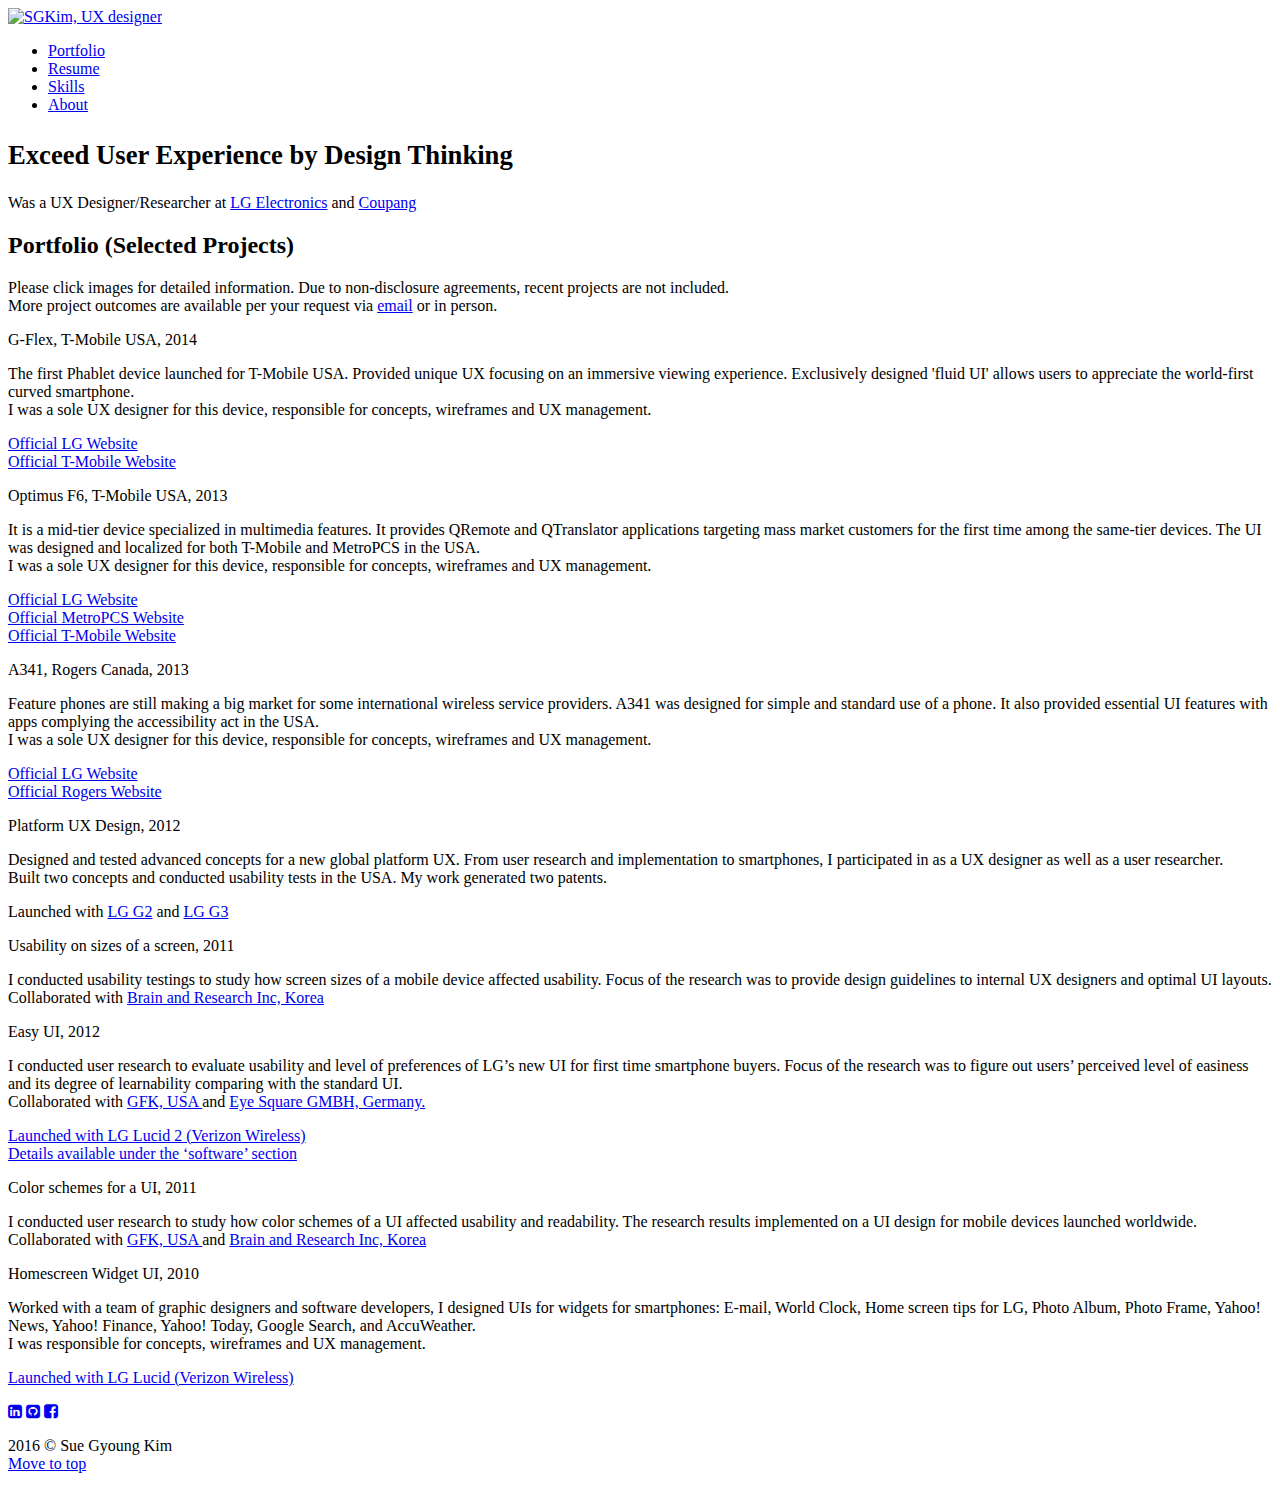
==== index.html @ e44d87f6 "removed space for descriptions, updated url links" ====
<!DOCTYPE html>
<html lang="en">
<!--[if lt IE 7]>      <html class="no-js lt-ie9 lt-ie8 lt-ie7"> <![endif]-->
<!--[if IE 7]>         <html class="no-js lt-ie9 lt-ie8"> <![endif]-->
<!--[if IE 8]>         <html class="no-js lt-ie9"> <![endif]-->
<!--[if gt IE 8]><html class="no-js"> <![endif]-->
	<head>
	<meta charset="utf-8">
	<meta http-equiv="X-UA-Compatible" content="IE=edge">
	<title>SGKim_UXDesigner</title>
	<meta name="viewport" content="width=device-width, initial-scale=1">
	<meta name="description" content="Sue's Portfolio" />
	<meta name="keywords" content="UX, Designer, Researcher, UI, HCI" />
	<!-- Google Webfonts -->
	<link href='http://fonts.googleapis.com/css?family=Roboto:400,300,100,500' rel='stylesheet' type='text/css'>
	<link href='http://fonts.googleapis.com/css?family=Roboto+Slab:400,300,100,500' rel='stylesheet' type='text/css'>
	<!-- Social icon-->
	<link rel="stylesheet" href="https://cdnjs.cloudflare.com/ajax/libs/font-awesome/4.6.3/css/font-awesome.min.css">
	<!-- Theme Style -->
	<link rel="stylesheet" href="css/style.css">
	<!-- Modernizr JS -->
	<script src="js/modernizr-2.6.2.min.js"></script>
	<!-- FOR IE9 below -->
	<!--[if lt IE 9]>
	<script src="js/respond.min.js"></script>
	<![endif]-->

  <!--Google Analytics -->            
  <script>
  (function(i,s,o,g,r,a,m){i['GoogleAnalyticsObject']=r;i[r]=i[r]||function(){
  (i[r].q=i[r].q||[]).push(arguments)},i[r].l=1*new Date();a=s.createElement(o),
  m=s.getElementsByTagName(o)[0];a.async=1;a.src=g;m.parentNode.insertBefore(a,m)
  })(window,document,'script','//www.google-analytics.com/analytics.js','ga');

  ga('create', 'UA-70165575-1', 'auto');
  ga('send','pageview', {
      'page' : location.pathname + location.search + location.hash
  });
  ga('send', {hitType: 'event'});

  </script>  
 <!--Google Analytics -->     

	</head>
	<body>
		
	<header id="fh5co-header">
		<nav class="navbar navbar-default" >

		<div class="row">
		<div class="col-md-10 col-md-offset-1">
		<div class="navbar-header"> 
			<!-- Mobile Toggle Menu Button -->
			<a href="#" class="js-fh5co-nav-toggle fh5co-nav-toggle visible-xs-block" data-toggle="collapse" data-target="#fh5co-navbar" aria-expanded="false" aria-controls="navbar"><i></i></a>
			<a class="navbar-brand" href="index.html">

			<img src="images/logo4.png" alt="SGKim, UX designer" style="width:100%;"></a>
		</div>
		<div id="fh5co-navbar" class="navbar-collapse collapse">
		<ul class="nav navbar-nav navbar-right">
			<li class="active"><a href="index.html"><span>Portfolio <span class="border"></span></span></a></li>
			<li><a href="Resume.html"><span>Resume <span class="border"></span></span></a></li>
			<li><a href="Skills.html"><span>Skills <span class="border"></span></span></a></li>
			<li><a href="About.html"><span>About <span class="border"></span></span></a></li>
			</ul>
			</div>
			</div>
			</div>

		</nav>
	</header>
	<!-- END .header -->
	
	<div id="fh5co-main">
		<div class="fh5co-intro text-center">
			<div class="container" id="catch">
      
				<h1 class="intro-lead"><small> Exceed User Experience by Design Thinking</small></h1>
				<p class="" id="maintitle">Was a UX Designer/Researcher at <a href="http://lge.com">LG Electronics</a> and <a href="http://www.coupang.com" target="_blank">Coupang</a>

            </p>
				</div>

		</div>


<div class="col-md-10 col-md-offset-1">
    <!-- Hero -->
    <div class="container">
      <h2 class="hero" id="hero">Portfolio (Selected Projects)</h2>
      <p>Please click images for detailed information. Due to non-disclosure agreements, recent projects are not included.<br> More project outcomes are available per your request via <a href="mailto:suegyoung.kim@gmail.com">email</a> or in person.</p>
      </div>
 </div>   

    <div class="container">
      <div class="row">
        <div class="col-xs-12 col-sm-6 col-lg-4">
          <a data-toggle="collapse" data-target="#craneshout"><img src="images/gflex.png" alt="" class="proj-img">G-Flex, T-Mobile USA, 2014 </a>
          <div class="collapse" id="craneshout">
              <p class="text-left">  The first Phablet device launched for T-Mobile USA. Provided unique UX focusing on an immersive viewing experience. Exclusively designed 'fluid UI' allows users to appreciate the world-first curved smartphone. <br> I was a sole UX designer for this device, responsible for concepts, wireframes and UX management.</p>
              <p><a href="http://www.lg.com/us/cell-phones/lg-D959-g-flex">Official LG Website</a><br>
              <a href="http://www.t-mobile.com/cell-phones/lg-g-flex.html">Official T-Mobile Website</a></p>
          </div>
        </div>
      
          <div class="col-xs-12 col-sm-6 col-lg-4">
          <a data-toggle="collapse" data-target="#readly"><img src="images/f6.png" alt="" class="proj-img">Optimus F6, T-Mobile USA, 2013 </a>
            <div class="collapse" id="readly"> 
              <p class="text-left"> It is a mid-tier device specialized in multimedia features. It provides QRemote and QTranslator applications targeting mass market customers for the first time among the same-tier devices. The UI was designed and localized for both T-Mobile and MetroPCS in the USA. <br> I was a sole UX designer for this device, responsible for concepts, wireframes and UX management.</p>
              <p><a href="http://www.lg.com/us/cell-phones/lg-D500-optimus-f6">Official LG Website</a><br>
              <a href="http://www.metropcs.com/metro/category/PhonesandMore/Phones/Android/detail/LG_Optimus_F6/610214633583">Official MetroPCS Website</a><br>
              <a href="http://www.t-mobile.com/cell-phones/lg-optimus-f6-refurbished.html">Official T-Mobile Website</a></p>                        
            </div> 
          </div>

          <div class="col-xs-12 col-sm-6 col-lg-4">
          <a data-toggle="collapse" data-target="#whitebox">
          <img src="images/f4.png" alt="" class="proj-img">A341, Rogers Canada, 2013 </a>
            <div class="collapse" id="whitebox">
              <p class="text-left"> Feature phones are still making a big market for some international wireless service providers. A341 was designed for simple and standard use of a phone. It also provided essential UI features with apps complying the accessibility act in the USA. 
              <br> I was a sole UX designer for this device, responsible for concepts, wireframes and UX management. </p>
                <p><a href="http://www.lg.com/us/cell-phones/lg-D500-optimus-f6">Official LG Website</a><br>
              <a href="http://www.rogers.com/web/link/wirelessBuyFlow?forwardTo=PhoneThenPlan&productType=normal&productId_Detailed=A341BLK&N=52+11+4294883132">Official Rogers Website</a></p>
            </div>
         </div>
      </div>
    </div>

<!-- 추가 -->
     <div class="container">
        <div class="row">

          <div class="col-xs-12 col-sm-6 col-lg-4">
          <a data-toggle="collapse" data-target="#segment">
          <img src="images/Optimus3ui.png" alt="" class="proj-img">Platform UX Design, 2012</a>
          <div class="collapse" id="segment">
            <p class="text-left"> Designed and tested advanced concepts for a new global platform UX. From user research and implementation to smartphones, I participated in as a UX designer as well as a user researcher.
            <br> Built two concepts and conducted usability tests in the USA. My work generated two patents. </p>
            <p>Launched with <a href="http://www.lg.com/us/cell-phones/lg-D801-g2">LG G2</a> and <a href="http://www.lg.com/us/cell-phones/lg-D851-Metallic-Black-g3">LG G3</a></p>            </div>
          </div>


          <div class="col-xs-12 col-sm-6 col-lg-4">
          <a data-toggle="collapse" data-target="#mcs">
          <img src="images/screensize.png" alt="" class="proj-img">Usability on sizes of a screen, 2011</a>
          
            <div class="collapse" id="mcs">
              <p class="text-left"> I conducted usability testings to study how screen sizes of a mobile device affected usability. Focus of the research was to provide design guidelines to internal UX designers and optimal UI layouts.
              <br> Collaborated with <a href="http://www.bnr.co.kr/">Brain and Research Inc, Korea</a></p>
            </div>
          </div>

           <div class="col-xs-12 col-sm-6 col-lg-4">
          <a data-toggle="collapse" data-target="#qmark">
          <img src="images/easyhome.png" alt="" class="proj-img">Easy UI, 2012</a>
          <div class="collapse" id="qmark">
            <p class="text-left"> I conducted user research to evaluate usability and level of preferences of LG’s new UI for first time smartphone buyers. Focus of the research was to figure out users’ perceived level of easiness and its degree of learnability comparing with the standard UI. <br> Collaborated with <a href="http://www.gfk.com/en-us/">GFK, USA </a> and <a href="http://www.lg.com/us/cell-phones/lg-VS870-lucid2http://www.eye-square.com/en/home.html">Eye Square GMBH, Germany.</a></p>
            <p><a href="http://www.lg.com/us/cell-phones/lg-VS870-lucid2">Launched with LG Lucid 2 (Verizon Wireless)</a><br>
            <a href="http://www.intomobile.com/reviews/lg-lucid-2-review-verizon-wireless/">Details available under the ‘software’ section</a></p> 
          </div>
        </div>
      </div>
    </div>


    <div class="container">
        <div class="row">

         <div class="col-xs-12 col-sm-6 col-lg-4">
          <a data-toggle="collapse" data-target="#gimmeglasses">
          <img src="images/blacknwhite.png" alt="" class="proj-img">Color schemes for a UI, 2011</a>
          <div class="collapse" id="gimmeglasses">
            <p class="text-left">  I conducted user research to study how color schemes of a UI affected usability and readability. The research results implemented on a UI design for mobile devices launched worldwide.  
            <br> Collaborated with <a href="http://www.gfk.com/en-us/">GFK, USA </a> and <a href="http://www.bnr.co.kr/">Brain and Research Inc, Korea</a></p>
            </div>
          </div>

          <div class="col-xs-12 col-sm-6 col-lg-4">
          <a data-toggle="collapse" data-target="#rnr">
          <img src="images/Widgets.png" alt="" class="proj-img">Homescreen Widget UI, 2010</a>
            <div class="collapse" id="rnr">
              <p class="text-left">  Worked with a team of graphic designers and software developers, I designed UIs for widgets for smartphones: E-mail, World Clock, Home screen tips for LG, Photo Album, Photo Frame, Yahoo! News, Yahoo! Finance, Yahoo! Today, Google Search, and AccuWeather. <br>  I was responsible for concepts, wireframes and UX management.</p>
                <p><a href="http://www.lg.com/us/cell-phones/lg-VS840-lucid">Launched with LG Lucid (Verizon Wireless)</a></p>
            </div>
          </div>
        <!-- 추가 -->
        </div>
    </div>
    

</div>


       <!-- Footer -->
	<footer id="fh5co-footer">
		<div class="container">
			<div class="row">
				<div class="col-md-10 col-md-offset-1 text-center">

        <div class="contact-btn" id=sub>
          <a href="https://linkedin.com/pub/sue-gyoung-kim/22/483/466">
          <i class="fa fa-linkedin-square"></i></a>
          <a href="https://github.com/iamrei">
          <i class="fa fa-github-square"></i></a>
          <a href="https://www.facebook.com/suegyoung.kim">
          <i class="fa fa-facebook-square"></i></a>
          

        </div>     

		<p>2016 &copy; Sue Gyoung Kim <br> <a href="index.html">Move to top</a> </p>
				</div>
			</div>
		</div>
	</footer>


	<!-- jQuery -->
	<script src="js/jquery.min.js"></script>
	<!-- jQuery Easing -->
	<script src="js/jquery.easing.1.3.js"></script>
	<!-- Bootstrap -->
	<script src="js/bootstrap.min.js"></script>
	<!-- Waypoints -->
	<script src="js/jquery.waypoints.min.js"></script>
	<!-- Main JS -->
	<script src="js/main.js"></script>

        <!-- Google page tracking code -->
        <script type="text/javascript">
                jQuery(document).ready(function () {
                      var match = jQuery(this).attr('href').match(/#\S+/);
                      ga('send','pageview',location.pathname + match[0]);
                });
         });
        </script>
	
	</body>
</html>
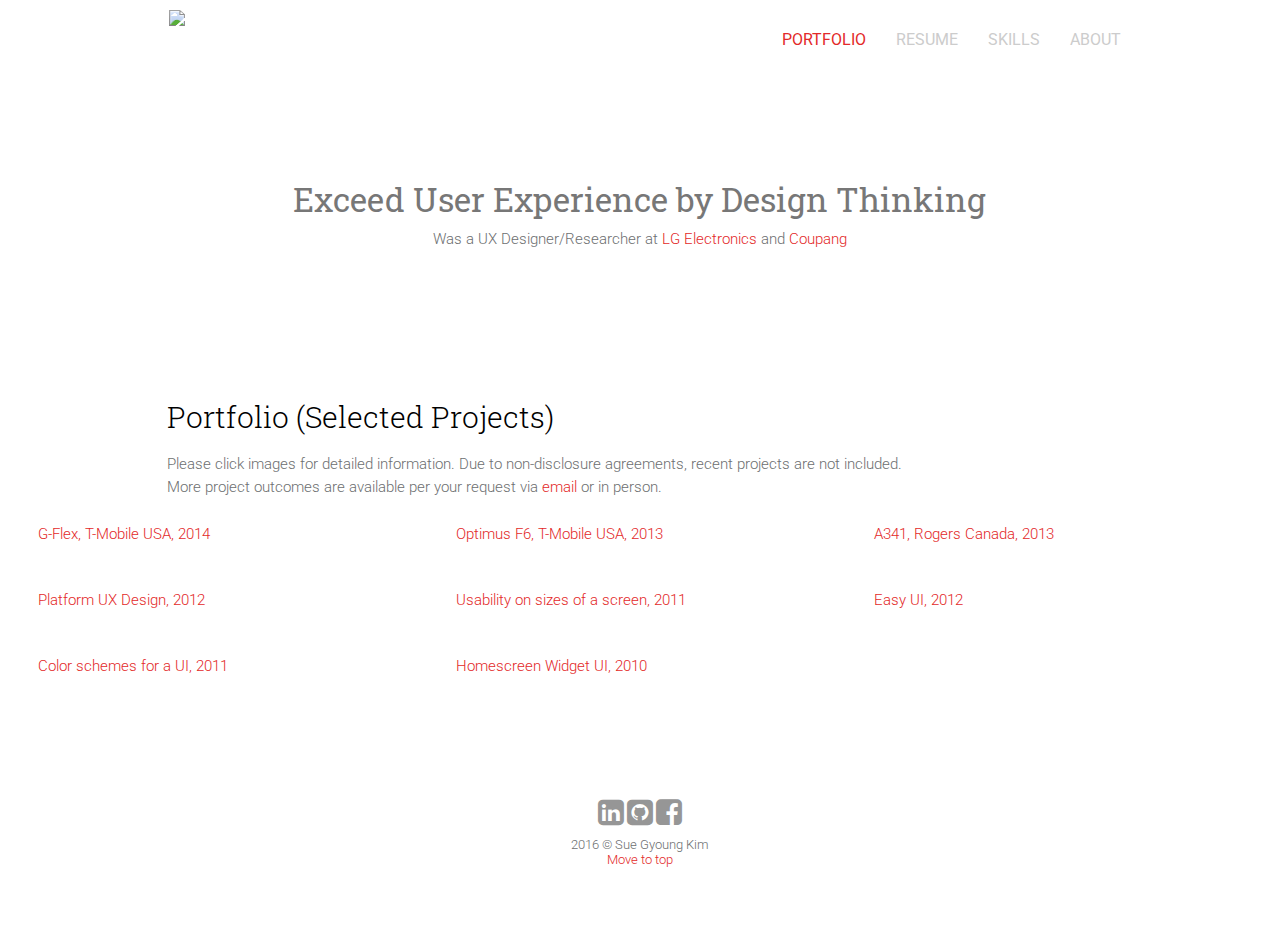
==== commit 3c9b2f49: "final version for demo" ====
--- a/index.html
+++ b/index.html
@@ -21,6 +21,8 @@
 	<link rel="stylesheet" href="css/style.css">
 	<!-- Modernizr JS -->
 	<script src="js/modernizr-2.6.2.min.js"></script>
+  <!-- lightbox -->
+  <link rel="stylesheet" href="css/lightbox.min.css">
 	<!-- FOR IE9 below -->
 	<!--[if lt IE 9]>
 	<script src="js/respond.min.js"></script>
@@ -55,7 +57,7 @@
 			<a href="#" class="js-fh5co-nav-toggle fh5co-nav-toggle visible-xs-block" data-toggle="collapse" data-target="#fh5co-navbar" aria-expanded="false" aria-controls="navbar"><i></i></a>
 			<a class="navbar-brand" href="index.html">
 
-			<img src="images/logo4.png" alt="SGKim, UX designer" style="width:100%;"></a>
+			<img src="images/logo.jpg" alt="SGKim, UX designer" style="width:100%;"></a>
 		</div>
 		<div id="fh5co-navbar" class="navbar-collapse collapse">
 		<ul class="nav navbar-nav navbar-right">
@@ -77,7 +79,7 @@
 			<div class="container" id="catch">
       
 				<h1 class="intro-lead"><small> Exceed User Experience by Design Thinking</small></h1>
-				<p class="" id="maintitle">Was a UX Designer/Researcher at <a href="http://lge.com">LG Electronics</a> and <a href="http://www.coupang.com" target="_blank">Coupang</a>
+				<p class="" id="maintitle">Was a UX Designer/Researcher at <a href="http://lge.com">LG Electronics</a> and <a href="http://www.forbes.com/sites/ryanmac/2016/04/13/coupang-south-korea-amazon-bom-kim/#44dbd87818c8" target="_blank">Coupang</a>
 
             </p>
 				</div>
@@ -137,7 +139,9 @@
           <div class="collapse" id="segment">
             <p class="text-left"> Designed and tested advanced concepts for a new global platform UX. From user research and implementation to smartphones, I participated in as a UX designer as well as a user researcher.
             <br> Built two concepts and conducted usability tests in the USA. My work generated two patents. </p>
-            <p>Launched with <a href="http://www.lg.com/us/cell-phones/lg-D801-g2">LG G2</a> and <a href="http://www.lg.com/us/cell-phones/lg-D851-Metallic-Black-g3">LG G3</a></p>            </div>
+            <p>Launched with <a href="http://www.lg.com/us/cell-phones/lg-D801-g2">LG G2</a> and <a href="http://www.lg.com/us/cell-phones/lg-D851-Metallic-Black-g3">LG G3</a><br>
+            See detailed information and more features of G3 <a href="g3.html">here.</a></p>
+            </div>
           </div>
 
 
@@ -226,6 +230,8 @@
 	<script src="js/jquery.waypoints.min.js"></script>
 	<!-- Main JS -->
 	<script src="js/main.js"></script>
+  <!-- Light box-->
+  <script src="js/lightbox-plus-jquery.min.js"></script>
 
         <!-- Google page tracking code -->
         <script type="text/javascript">
--- a/css/style.css
+++ b/css/style.css
@@ -0,0 +1,7429 @@
+@charset "UTF-8";
+@font-face {
+  font-family: 'icomoon';
+  src: url("../fonts/icomoon/icomoon.eot?srf3rx");
+  src: url("../fonts/icomoon/icomoon.eot?srf3rx#iefix") format("embedded-opentype"), url("../fonts/icomoon/icomoon.ttf?srf3rx") format("truetype"), url("../fonts/icomoon/icomoon.woff?srf3rx") format("woff"), url("../fonts/icomoon/icomoon.svg?srf3rx#icomoon") format("svg");
+  font-weight: normal;
+  font-style: normal;
+}
+/*!
+ * Bootstrap v3.3.5 (http://getbootstrap.com)
+ * Copyright 2011-2015 Twitter, Inc.
+ * Licensed under MIT (https://github.com/twbs/bootstrap/blob/master/LICENSE)
+ */
+/*! normalize.css v3.0.3 | MIT License | github.com/necolas/normalize.css */
+html {
+  font-family: sans-serif;
+  -ms-text-size-adjust: 100%;
+  -webkit-text-size-adjust: 100%;
+}
+
+body {
+  margin: 0;
+}
+
+article,
+aside,
+details,
+figcaption,
+figure,
+footer,
+header,
+hgroup,
+main,
+menu,
+nav,
+section,
+summary {
+  display: block;
+}
+
+audio,
+canvas,
+progress,
+video {
+  display: inline-block;
+  vertical-align: baseline;
+}
+
+audio:not([controls]) {
+  display: none;
+  height: 0;
+}
+
+[hidden],
+template {
+  display: none;
+}
+
+a {
+  background-color: transparent;
+}
+
+a:active,
+a:hover {
+  outline: 0;
+}
+
+abbr[title] {
+  border-bottom: 1px dotted;
+}
+
+b,
+strong {
+  font-weight: bold;
+}
+
+dfn {
+  font-style: italic;
+}
+
+h1 {
+  font-size: 2em;
+  margin: 0.67em 0;
+}
+
+mark {
+  background: #ff0;
+  color: #000;
+}
+
+small {
+  font-size: 80%;
+}
+
+sub,
+sup {
+  font-size: 75%;
+  line-height: 0;
+  position: relative;
+  vertical-align: baseline;
+}
+
+sup {
+  top: -0.5em;
+}
+
+sub {
+  bottom: -0.25em;
+}
+
+img {
+  border: 0;
+}
+
+svg:not(:root) {
+  overflow: hidden;
+}
+
+figure {
+  margin: 1em 40px;
+}
+
+hr {
+  box-sizing: content-box;
+  height: 0;
+}
+
+pre {
+  overflow: auto;
+}
+
+code,
+kbd,
+pre,
+samp {
+  font-family: monospace, monospace;
+  font-size: 1em;
+}
+
+button,
+input,
+optgroup,
+select,
+textarea {
+  color: inherit;
+  font: inherit;
+  margin: 0;
+}
+
+button {
+  overflow: visible;
+}
+
+button,
+select {
+  text-transform: none;
+}
+
+button,
+html input[type="button"],
+input[type="reset"],
+input[type="submit"] {
+  -webkit-appearance: button;
+  cursor: pointer;
+}
+
+button[disabled],
+html input[disabled] {
+  cursor: default;
+}
+
+button::-moz-focus-inner,
+input::-moz-focus-inner {
+  border: 0;
+  padding: 0;
+}
+
+input {
+  line-height: normal;
+}
+
+input[type="checkbox"],
+input[type="radio"] {
+  box-sizing: border-box;
+  padding: 0;
+}
+
+input[type="number"]::-webkit-inner-spin-button,
+input[type="number"]::-webkit-outer-spin-button {
+  height: auto;
+}
+
+input[type="search"] {
+  -webkit-appearance: textfield;
+  box-sizing: content-box;
+}
+
+input[type="search"]::-webkit-search-cancel-button,
+input[type="search"]::-webkit-search-decoration {
+  -webkit-appearance: none;
+}
+
+fieldset {
+  border: 1px solid #c0c0c0;
+  margin: 0 2px;
+  padding: 0.35em 0.625em 0.75em;
+}
+
+legend {
+  border: 0;
+  padding: 0;
+}
+
+textarea {
+  overflow: auto;
+}
+
+optgroup {
+  font-weight: bold;
+}
+
+table {
+  border-collapse: collapse;
+  border-spacing: 0;
+}
+
+td,
+th {
+  padding: 0;
+}
+
+/*! Source: https://github.com/h5bp/html5-boilerplate/blob/master/src/css/main.css */
+@media print {
+  *,
+  *:before,
+  *:after {
+    background: transparent !important;
+    color: #000 !important;
+    box-shadow: none !important;
+    text-shadow: none !important;
+  }
+
+  a,
+  a:visited {
+    text-decoration: underline;
+  }
+
+  a[href]:after {
+    content: " (" attr(href) ")";
+  }
+
+  abbr[title]:after {
+    content: " (" attr(title) ")";
+  }
+
+  a[href^="#"]:after,
+  a[href^="javascript:"]:after {
+    content: "";
+  }
+
+  pre,
+  blockquote {
+    border: 1px solid #999;
+    page-break-inside: avoid;
+  }
+
+  thead {
+    display: table-header-group;
+  }
+
+  tr,
+  img {
+    page-break-inside: avoid;
+  }
+
+  img {
+    max-width: 100% !important;
+  }
+
+  p,
+  h2,
+  h3 {
+    orphans: 3;
+    widows: 3;
+  }
+
+  h2,
+  h3 {
+    page-break-after: avoid;
+  }
+
+  .navbar {
+    display: none;
+  }
+
+  .btn > .caret,
+  .dropup > .btn > .caret {
+    border-top-color: #000 !important;
+  }
+
+  .label {
+    border: 1px solid #000;
+  }
+
+  .table {
+    border-collapse: collapse !important;
+  }
+  .table td,
+  .table th {
+    background-color: #fff !important;
+  }
+
+  .table-bordered th,
+  .table-bordered td {
+    border: 1px solid #ddd !important;
+  }
+}
+@font-face {
+  font-family: 'Glyphicons Halflings';
+  src: url("../fonts/bootstrap/glyphicons-halflings-regular.eot");
+  src: url("../fonts/bootstrap/glyphicons-halflings-regular.eot?#iefix") format("embedded-opentype"), url("../fonts/bootstrap/glyphicons-halflings-regular.woff2") format("woff2"), url("../fonts/bootstrap/glyphicons-halflings-regular.woff") format("woff"), url("../fonts/bootstrap/glyphicons-halflings-regular.ttf") format("truetype"), url("../fonts/bootstrap/glyphicons-halflings-regular.svg#glyphicons_halflingsregular") format("svg");
+}
+.glyphicon {
+  position: relative;
+  top: 1px;
+  display: inline-block;
+  font-family: 'Glyphicons Halflings';
+  font-style: normal;
+  font-weight: normal;
+  line-height: 1;
+  -webkit-font-smoothing: antialiased;
+  -moz-osx-font-smoothing: grayscale;
+}
+
+.glyphicon-menu-hamburger:before {
+  content: "\e236";
+}
+
+.glyphicon-plus:before {
+  content: "\2b";
+}
+
+.glyphicon-remove:before {
+  content: "\e014";
+}
+
+
+.glyphicon-menu-left:before {
+  content: "\e257";
+}
+
+.glyphicon-menu-right:before {
+  content: "\e258";
+}
+
+.glyphicon-menu-down:before {
+  content: "\e259";
+}
+
+.glyphicon-menu-up:before {
+  content: "\e260";
+}
+
+* {
+  -webkit-box-sizing: border-box;
+  -moz-box-sizing: border-box;
+  box-sizing: border-box;
+}
+
+*:before,
+*:after {
+  -webkit-box-sizing: border-box;
+  -moz-box-sizing: border-box;
+  box-sizing: border-box;
+}
+
+html {
+  font-size: 10px;
+  -webkit-tap-highlight-color: transparent;
+}
+
+body {
+  font-family: "Helvetica Neue", Helvetica, Arial, sans-serif;
+  font-size: 14px;
+  line-height: 1.42857;
+  color: #333333;
+  background-color: #fff;
+}
+
+input,
+button,
+select,
+textarea {
+  font-family: inherit;
+  font-size: inherit;
+  line-height: inherit;
+}
+
+a {
+  color: #e32929;
+  text-decoration: none;
+}
+a:hover, a:focus {
+  color: #a91616;
+  text-decoration: underline;
+}
+a:focus {
+  outline: thin dotted;
+  outline: 5px auto -webkit-focus-ring-color;
+  outline-offset: -2px;
+}
+
+figure {
+  margin: 0;
+}
+
+img {
+  vertical-align: middle;
+}
+
+.img-responsive {
+  display: block;
+  max-width: 100%;
+  height: auto;
+}
+
+.img-rounded {
+  border-radius: 6px;
+}
+
+.img-thumbnail {
+  padding: 4px;
+  line-height: 1.42857;
+  background-color: #fff;
+  border: 1px solid #ddd;
+  border-radius: 4px;
+  -webkit-transition: all 0.2s ease-in-out;
+  -o-transition: all 0.2s ease-in-out;
+  transition: all 0.2s ease-in-out;
+  display: inline-block;
+  max-width: 100%;
+  height: auto;
+}
+
+.img-circle {
+  border-radius: 50%;
+}
+
+hr {
+  margin-top: 20px;
+  margin-bottom: 20px;
+  border: 0;
+  border-top: 1px solid #eeeeee;
+}
+
+.sr-only {
+  position: absolute;
+  width: 1px;
+  height: 1px;
+  margin: -1px;
+  padding: 0;
+  overflow: hidden;
+  clip: rect(0, 0, 0, 0);
+  border: 0;
+}
+
+.sr-only-focusable:active, .sr-only-focusable:focus {
+  position: static;
+  width: auto;
+  height: auto;
+  margin: 0;
+  overflow: visible;
+  clip: auto;
+}
+
+[role="button"] {
+  cursor: pointer;
+}
+
+h1, h2, h3, h4, h5, h6,
+.h1, .h2, .h3, .h4, .h5, .h6 {
+  font-family: inherit;
+  font-weight: 500;
+  line-height: 1.1;
+  color: inherit;
+}
+h1 small,
+h1 .small, h2 small,
+h2 .small, h3 small,
+h3 .small, h4 small,
+h4 .small, h5 small,
+h5 .small, h6 small,
+h6 .small,
+.h1 small,
+.h1 .small, .h2 small,
+.h2 .small, .h3 small,
+.h3 .small, .h4 small,
+.h4 .small, .h5 small,
+.h5 .small, .h6 small,
+.h6 .small {
+  font-weight: normal;
+  line-height: 1;
+  color: #777777;
+}
+
+h1, .h1,
+h2, .h2,
+h3, .h3 {
+  margin-top: 20px;
+  margin-bottom: 10px;
+}
+h1 small,
+h1 .small, .h1 small,
+.h1 .small,
+h2 small,
+h2 .small, .h2 small,
+.h2 .small,
+h3 small,
+h3 .small, .h3 small,
+.h3 .small {
+  font-size: 65%;
+}
+
+h4, .h4,
+h5, .h5,
+h6, .h6 {
+  margin-top: 10px;
+  margin-bottom: 10px;
+}
+h4 small,
+h4 .small, .h4 small,
+.h4 .small,
+h5 small,
+h5 .small, .h5 small,
+.h5 .small,
+h6 small,
+h6 .small, .h6 small,
+.h6 .small {
+  font-size: 75%;
+}
+
+h1, .h1 {
+  font-size: 36px;
+}
+
+h2, .h2 {
+  font-size: 30px;
+}
+
+h3, .h3 {
+  font-size: 24px;
+}
+
+h4, .h4 {
+  font-size: 18px;
+}
+
+h5, .h5 {
+  font-size: 14px;
+}
+
+h6, .h6 {
+  font-size: 12px;
+}
+
+p {
+  margin: 0 0 10px;
+}
+
+.lead {
+  margin-bottom: 20px;
+  font-size: 16px;
+  font-weight: 300;
+  line-height: 1.4;
+}
+@media (min-width: 768px) {
+  .lead {
+    font-size: 21px;
+  }
+}
+
+small,
+.small {
+  font-size: 85%;
+}
+
+mark,
+.mark {
+  background-color: #fcf8e3;
+  padding: .2em;
+}
+
+.text-left {
+  text-align: left;
+}
+
+.text-right {
+  text-align: right;
+}
+
+.text-center {
+  text-align: center;
+}
+
+.text-justify {
+  text-align: justify;
+}
+
+.text-nowrap {
+  white-space: nowrap;
+}
+
+.text-lowercase {
+  text-transform: lowercase;
+}
+
+.text-uppercase, .initialism {
+  text-transform: uppercase;
+}
+
+.text-capitalize {
+  text-transform: capitalize;
+}
+
+.text-muted {
+  color: #777777;
+}
+
+.text-primary {
+  color: #e32929;
+}
+
+a.text-primary:hover,
+a.text-primary:focus {
+  color: #c01919;
+}
+
+.text-success {
+  color: #3c763d;
+}
+
+a.text-success:hover,
+a.text-success:focus {
+  color: #2b542c;
+}
+
+.text-info {
+  color: #31708f;
+}
+
+a.text-info:hover,
+a.text-info:focus {
+  color: #245269;
+}
+
+.text-warning {
+  color: #8a6d3b;
+}
+
+a.text-warning:hover,
+a.text-warning:focus {
+  color: #66512c;
+}
+
+.text-danger {
+  color: #a94442;
+}
+
+a.text-danger:hover,
+a.text-danger:focus {
+  color: #843534;
+}
+
+.bg-primary {
+  color: #fff;
+}
+
+.bg-primary {
+  background-color: #e32929;
+}
+
+a.bg-primary:hover,
+a.bg-primary:focus {
+  background-color: #c01919;
+}
+
+.bg-success {
+  background-color: #dff0d8;
+}
+
+a.bg-success:hover,
+a.bg-success:focus {
+  background-color: #c1e2b3;
+}
+
+.bg-info {
+  background-color: #d9edf7;
+}
+
+a.bg-info:hover,
+a.bg-info:focus {
+  background-color: #afd9ee;
+}
+
+.bg-warning {
+  background-color: #fcf8e3;
+}
+
+a.bg-warning:hover,
+a.bg-warning:focus {
+  background-color: #f7ecb5;
+}
+
+.bg-danger {
+  background-color: #f2dede;
+}
+
+a.bg-danger:hover,
+a.bg-danger:focus {
+  background-color: #e4b9b9;
+}
+
+.page-header {
+  padding-bottom: 9px;
+  margin: 40px 0 20px;
+  border-bottom: 1px solid #eeeeee;
+}
+
+ul,
+ol {
+  margin-top: 0;
+  margin-bottom: 10px;
+}
+ul ul,
+ul ol,
+ol ul,
+ol ol {
+  margin-bottom: 0;
+}
+
+.list-unstyled {
+  padding-left: 0;
+  list-style: none;
+}
+
+.list-inline {
+  padding-left: 0;
+  list-style: none;
+  margin-left: -5px;
+}
+.list-inline > li {
+  display: inline-block;
+  padding-left: 5px;
+  padding-right: 5px;
+}
+
+dl {
+  margin-top: 0;
+  margin-bottom: 20px;
+}
+
+dt,
+dd {
+  line-height: 1.42857;
+}
+
+dt {
+  font-weight: bold;
+}
+
+dd {
+  margin-left: 0;
+}
+
+.dl-horizontal dd:before, .dl-horizontal dd:after {
+  content: " ";
+  display: table;
+}
+.dl-horizontal dd:after {
+  clear: both;
+}
+@media (min-width: 768px) {
+  .dl-horizontal dt {
+    float: left;
+    width: 160px;
+    clear: left;
+    text-align: right;
+    overflow: hidden;
+    text-overflow: ellipsis;
+    white-space: nowrap;
+  }
+  .dl-horizontal dd {
+    margin-left: 180px;
+  }
+}
+
+abbr[title],
+abbr[data-original-title] {
+  cursor: help;
+  border-bottom: 1px dotted #777777;
+}
+
+.initialism {
+  font-size: 90%;
+}
+
+blockquote {
+  padding: 10px 20px;
+  margin: 0 0 20px;
+  font-size: 17.5px;
+  border-left: 5px solid #eeeeee;
+}
+blockquote p:last-child,
+blockquote ul:last-child,
+blockquote ol:last-child {
+  margin-bottom: 0;
+}
+blockquote footer,
+blockquote small,
+blockquote .small {
+  display: block;
+  font-size: 80%;
+  line-height: 1.42857;
+  color: #777777;
+}
+blockquote footer:before,
+blockquote small:before,
+blockquote .small:before {
+  content: '\2014 \00A0';
+}
+
+.blockquote-reverse,
+blockquote.pull-right {
+  padding-right: 15px;
+  padding-left: 0;
+  border-right: 5px solid #eeeeee;
+  border-left: 0;
+  text-align: right;
+}
+.blockquote-reverse footer:before,
+.blockquote-reverse small:before,
+.blockquote-reverse .small:before,
+blockquote.pull-right footer:before,
+blockquote.pull-right small:before,
+blockquote.pull-right .small:before {
+  content: '';
+}
+.blockquote-reverse footer:after,
+.blockquote-reverse small:after,
+.blockquote-reverse .small:after,
+blockquote.pull-right footer:after,
+blockquote.pull-right small:after,
+blockquote.pull-right .small:after {
+  content: '\00A0 \2014';
+}
+
+address {
+  margin-bottom: 20px;
+  font-style: normal;
+  line-height: 1.42857;
+}
+
+code,
+kbd,
+pre,
+samp {
+  font-family: Menlo, Monaco, Consolas, "Courier New", monospace;
+}
+
+code {
+  padding: 2px 4px;
+  font-size: 90%;
+  color: #c7254e;
+  background-color: #f9f2f4;
+  border-radius: 4px;
+}
+
+kbd {
+  padding: 2px 4px;
+  font-size: 90%;
+  color: #fff;
+  background-color: #333;
+  border-radius: 3px;
+  box-shadow: inset 0 -1px 0 rgba(0, 0, 0, 0.25);
+}
+kbd kbd {
+  padding: 0;
+  font-size: 100%;
+  font-weight: bold;
+  box-shadow: none;
+}
+
+pre {
+  display: block;
+  padding: 9.5px;
+  margin: 0 0 10px;
+  font-size: 13px;
+  line-height: 1.42857;
+  word-break: break-all;
+  word-wrap: break-word;
+  color: #333333;
+  background-color: #f5f5f5;
+  border: 1px solid #ccc;
+  border-radius: 4px;
+}
+pre code {
+  padding: 0;
+  font-size: inherit;
+  color: inherit;
+  white-space: pre-wrap;
+  background-color: transparent;
+  border-radius: 0;
+}
+
+.pre-scrollable {
+  max-height: 340px;
+  overflow-y: scroll;
+}
+
+.container {
+  margin-right: auto;
+  margin-left: auto;
+  padding-left: 25px;
+  padding-right: 25px;
+}
+.container:before, .container:after {
+  content: " ";
+  display: table;
+}
+.container:after {
+  clear: both;
+}
+@media (min-width: 768px) {
+  .container {
+    width: 770px;
+  }
+}
+@media (min-width: 992px) {
+  .container {
+    width: 990px;
+  }
+}
+@media (min-width: 1200px) {
+  .container {
+    width: 1190px;
+  }
+}
+
+.container-fluid {
+  margin-right: auto;
+  margin-left: auto;
+  padding-left: 25px;
+  padding-right: 25px;
+}
+.container-fluid:before, .container-fluid:after {
+  content: " ";
+  display: table;
+}
+.container-fluid:after {
+  clear: both;
+}
+
+.row {
+  margin-left: -25px;
+  margin-right: -25px;
+}
+.row:before, .row:after {
+  content: " ";
+  display: table;
+}
+.row:after {
+  clear: both;
+}
+
+.col-xs-1, .col-sm-1, .col-md-1, .col-lg-1, .col-xs-2, .col-sm-2, .col-md-2, .col-lg-2, .col-xs-3, .col-sm-3, .col-md-3, .col-lg-3, .col-xs-4, .col-sm-4, .col-md-4, .col-lg-4, .col-xs-5, .col-sm-5, .col-md-5, .col-lg-5, .col-xs-6, .col-sm-6, .col-md-6, .col-lg-6, .col-xs-7, .col-sm-7, .col-md-7, .col-lg-7, .col-xs-8, .col-sm-8, .col-md-8, .col-lg-8, .col-xs-9, .col-sm-9, .col-md-9, .col-lg-9, .col-xs-10, .col-sm-10, .col-md-10, .col-lg-10, .col-xs-11, .col-sm-11, .col-md-11, .col-lg-11, .col-xs-12, .col-sm-12, .col-md-12, .col-lg-12 {
+  position: relative;
+  min-height: 1px;
+  padding-left: 25px;
+  padding-right: 25px;
+}
+
+.col-xs-1, .col-xs-2, .col-xs-3, .col-xs-4, .col-xs-5, .col-xs-6, .col-xs-7, .col-xs-8, .col-xs-9, .col-xs-10, .col-xs-11, .col-xs-12 {
+  float: left;
+}
+
+.col-xs-1 {
+  width: 8.33333%;
+}
+
+.col-xs-2 {
+  width: 16.66667%;
+}
+
+.col-xs-3 {
+  width: 25%;
+}
+
+.col-xs-4 {
+  width: 33.33333%;
+}
+
+.col-xs-5 {
+  width: 41.66667%;
+}
+
+.col-xs-6 {
+  width: 50%;
+}
+
+.col-xs-7 {
+  width: 58.33333%;
+}
+
+.col-xs-8 {
+  width: 66.66667%;
+}
+
+.col-xs-9 {
+  width: 75%;
+}
+
+.col-xs-10 {
+  width: 83.33333%;
+}
+
+.col-xs-11 {
+  width: 91.66667%;
+}
+
+.col-xs-12 {
+  width: 100%;
+}
+
+.col-xs-pull-0 {
+  right: auto;
+}
+
+.col-xs-pull-1 {
+  right: 8.33333%;
+}
+
+.col-xs-pull-2 {
+  right: 16.66667%;
+}
+
+.col-xs-pull-3 {
+  right: 25%;
+}
+
+.col-xs-pull-4 {
+  right: 33.33333%;
+}
+
+.col-xs-pull-5 {
+  right: 41.66667%;
+}
+
+.col-xs-pull-6 {
+  right: 50%;
+}
+
+.col-xs-pull-7 {
+  right: 58.33333%;
+}
+
+.col-xs-pull-8 {
+  right: 66.66667%;
+}
+
+.col-xs-pull-9 {
+  right: 75%;
+}
+
+.col-xs-pull-10 {
+  right: 83.33333%;
+}
+
+.col-xs-pull-11 {
+  right: 91.66667%;
+}
+
+.col-xs-pull-12 {
+  right: 100%;
+}
+
+.col-xs-push-0 {
+  left: auto;
+}
+
+.col-xs-push-1 {
+  left: 8.33333%;
+}
+
+.col-xs-push-2 {
+  left: 16.66667%;
+}
+
+.col-xs-push-3 {
+  left: 25%;
+}
+
+.col-xs-push-4 {
+  left: 33.33333%;
+}
+
+.col-xs-push-5 {
+  left: 41.66667%;
+}
+
+.col-xs-push-6 {
+  left: 50%;
+}
+
+.col-xs-push-7 {
+  left: 58.33333%;
+}
+
+.col-xs-push-8 {
+  left: 66.66667%;
+}
+
+.col-xs-push-9 {
+  left: 75%;
+}
+
+.col-xs-push-10 {
+  left: 83.33333%;
+}
+
+.col-xs-push-11 {
+  left: 91.66667%;
+}
+
+.col-xs-push-12 {
+  left: 100%;
+}
+
+.col-xs-offset-0 {
+  margin-left: 0%;
+}
+
+.col-xs-offset-1 {
+  margin-left: 8.33333%;
+}
+
+.col-xs-offset-2 {
+  margin-left: 16.66667%;
+}
+
+.col-xs-offset-3 {
+  margin-left: 25%;
+}
+
+.col-xs-offset-4 {
+  margin-left: 33.33333%;
+}
+
+.col-xs-offset-5 {
+  margin-left: 41.66667%;
+}
+
+.col-xs-offset-6 {
+  margin-left: 50%;
+}
+
+.col-xs-offset-7 {
+  margin-left: 58.33333%;
+}
+
+.col-xs-offset-8 {
+  margin-left: 66.66667%;
+}
+
+.col-xs-offset-9 {
+  margin-left: 75%;
+}
+
+.col-xs-offset-10 {
+  margin-left: 83.33333%;
+}
+
+.col-xs-offset-11 {
+  margin-left: 91.66667%;
+}
+
+.col-xs-offset-12 {
+  margin-left: 100%;
+}
+
+@media (min-width: 768px) {
+  .col-sm-1, .col-sm-2, .col-sm-3, .col-sm-4, .col-sm-5, .col-sm-6, .col-sm-7, .col-sm-8, .col-sm-9, .col-sm-10, .col-sm-11, .col-sm-12 {
+    float: left;
+  }
+
+  .col-sm-1 {
+    width: 8.33333%;
+  }
+
+  .col-sm-2 {
+    width: 16.66667%;
+  }
+
+  .col-sm-3 {
+    width: 25%;
+  }
+
+  .col-sm-4 {
+    width: 33.33333%;
+  }
+
+  .col-sm-5 {
+    width: 41.66667%;
+  }
+
+  .col-sm-6 {
+    width: 50%;
+  }
+
+  .col-sm-7 {
+    width: 58.33333%;
+  }
+
+  .col-sm-8 {
+    width: 66.66667%;
+  }
+
+  .col-sm-9 {
+    width: 75%;
+  }
+
+  .col-sm-10 {
+    width: 83.33333%;
+  }
+
+  .col-sm-11 {
+    width: 91.66667%;
+  }
+
+  .col-sm-12 {
+    width: 100%;
+  }
+
+  .col-sm-pull-0 {
+    right: auto;
+  }
+
+  .col-sm-pull-1 {
+    right: 8.33333%;
+  }
+
+  .col-sm-pull-2 {
+    right: 16.66667%;
+  }
+
+  .col-sm-pull-3 {
+    right: 25%;
+  }
+
+  .col-sm-pull-4 {
+    right: 33.33333%;
+  }
+
+  .col-sm-pull-5 {
+    right: 41.66667%;
+  }
+
+  .col-sm-pull-6 {
+    right: 50%;
+  }
+
+  .col-sm-pull-7 {
+    right: 58.33333%;
+  }
+
+  .col-sm-pull-8 {
+    right: 66.66667%;
+  }
+
+  .col-sm-pull-9 {
+    right: 75%;
+  }
+
+  .col-sm-pull-10 {
+    right: 83.33333%;
+  }
+
+  .col-sm-pull-11 {
+    right: 91.66667%;
+  }
+
+  .col-sm-pull-12 {
+    right: 100%;
+  }
+
+  .col-sm-push-0 {
+    left: auto;
+  }
+
+  .col-sm-push-1 {
+    left: 8.33333%;
+  }
+
+  .col-sm-push-2 {
+    left: 16.66667%;
+  }
+
+  .col-sm-push-3 {
+    left: 25%;
+  }
+
+  .col-sm-push-4 {
+    left: 33.33333%;
+  }
+
+  .col-sm-push-5 {
+    left: 41.66667%;
+  }
+
+  .col-sm-push-6 {
+    left: 50%;
+  }
+
+  .col-sm-push-7 {
+    left: 58.33333%;
+  }
+
+  .col-sm-push-8 {
+    left: 66.66667%;
+  }
+
+  .col-sm-push-9 {
+    left: 75%;
+  }
+
+  .col-sm-push-10 {
+    left: 83.33333%;
+  }
+
+  .col-sm-push-11 {
+    left: 91.66667%;
+  }
+
+  .col-sm-push-12 {
+    left: 100%;
+  }
+
+  .col-sm-offset-0 {
+    margin-left: 0%;
+  }
+
+  .col-sm-offset-1 {
+    margin-left: 8.33333%;
+  }
+
+  .col-sm-offset-2 {
+    margin-left: 16.66667%;
+  }
+
+  .col-sm-offset-3 {
+    margin-left: 25%;
+  }
+
+  .col-sm-offset-4 {
+    margin-left: 33.33333%;
+  }
+
+  .col-sm-offset-5 {
+    margin-left: 41.66667%;
+  }
+
+  .col-sm-offset-6 {
+    margin-left: 50%;
+  }
+
+  .col-sm-offset-7 {
+    margin-left: 58.33333%;
+  }
+
+  .col-sm-offset-8 {
+    margin-left: 66.66667%;
+  }
+
+  .col-sm-offset-9 {
+    margin-left: 75%;
+  }
+
+  .col-sm-offset-10 {
+    margin-left: 83.33333%;
+  }
+
+  .col-sm-offset-11 {
+    margin-left: 91.66667%;
+  }
+
+  .col-sm-offset-12 {
+    margin-left: 100%;
+  }
+}
+@media (min-width: 992px) {
+  .col-md-1, .col-md-2, .col-md-3, .col-md-4, .col-md-5, .col-md-6, .col-md-7, .col-md-8, .col-md-9, .col-md-10, .col-md-11, .col-md-12 {
+    float: left;
+  }
+
+  .col-md-1 {
+    width: 8.33333%;
+  }
+
+  .col-md-2 {
+    width: 16.66667%;
+  }
+
+  .col-md-3 {
+    width: 25%;
+  }
+
+  .col-md-4 {
+    width: 33.33333%;
+  }
+
+  .col-md-5 {
+    width: 41.66667%;
+  }
+
+  .col-md-6 {
+    width: 50%;
+  }
+
+  .col-md-7 {
+    width: 58.33333%;
+  }
+
+  .col-md-8 {
+    width: 66.66667%;
+  }
+
+  .col-md-9 {
+    width: 75%;
+  }
+
+  .col-md-10 {
+    width: 83.33333%;
+  }
+
+  .col-md-11 {
+    width: 91.66667%;
+  }
+
+  .col-md-12 {
+    width: 100%;
+  }
+
+  .col-md-pull-0 {
+    right: auto;
+  }
+
+  .col-md-pull-1 {
+    right: 8.33333%;
+  }
+
+  .col-md-pull-2 {
+    right: 16.66667%;
+  }
+
+  .col-md-pull-3 {
+    right: 25%;
+  }
+
+  .col-md-pull-4 {
+    right: 33.33333%;
+  }
+
+  .col-md-pull-5 {
+    right: 41.66667%;
+  }
+
+  .col-md-pull-6 {
+    right: 50%;
+  }
+
+  .col-md-pull-7 {
+    right: 58.33333%;
+  }
+
+  .col-md-pull-8 {
+    right: 66.66667%;
+  }
+
+  .col-md-pull-9 {
+    right: 75%;
+  }
+
+  .col-md-pull-10 {
+    right: 83.33333%;
+  }
+
+  .col-md-pull-11 {
+    right: 91.66667%;
+  }
+
+  .col-md-pull-12 {
+    right: 100%;
+  }
+
+  .col-md-push-0 {
+    left: auto;
+  }
+
+  .col-md-push-1 {
+    left: 8.33333%;
+  }
+
+  .col-md-push-2 {
+    left: 16.66667%;
+  }
+
+  .col-md-push-3 {
+    left: 25%;
+  }
+
+  .col-md-push-4 {
+    left: 33.33333%;
+  }
+
+  .col-md-push-5 {
+    left: 41.66667%;
+  }
+
+  .col-md-push-6 {
+    left: 50%;
+  }
+
+  .col-md-push-7 {
+    left: 58.33333%;
+  }
+
+  .col-md-push-8 {
+    left: 66.66667%;
+  }
+
+  .col-md-push-9 {
+    left: 75%;
+  }
+
+  .col-md-push-10 {
+    left: 83.33333%;
+  }
+
+  .col-md-push-11 {
+    left: 91.66667%;
+  }
+
+  .col-md-push-12 {
+    left: 100%;
+  }
+
+  .col-md-offset-0 {
+    margin-left: 0%;
+  }
+
+  .col-md-offset-1 {
+    margin-left: 8.33333%;
+  }
+
+  .col-md-offset-2 {
+    margin-left: 16.66667%;
+  }
+
+  .col-md-offset-3 {
+    margin-left: 25%;
+  }
+
+  .col-md-offset-4 {
+    margin-left: 33.33333%;
+  }
+
+  .col-md-offset-5 {
+    margin-left: 41.66667%;
+  }
+
+  .col-md-offset-6 {
+    margin-left: 50%;
+  }
+
+  .col-md-offset-7 {
+    margin-left: 58.33333%;
+  }
+
+  .col-md-offset-8 {
+    margin-left: 66.66667%;
+  }
+
+  .col-md-offset-9 {
+    margin-left: 75%;
+  }
+
+  .col-md-offset-10 {
+    margin-left: 83.33333%;
+  }
+
+  .col-md-offset-11 {
+    margin-left: 91.66667%;
+  }
+
+  .col-md-offset-12 {
+    margin-left: 100%;
+  }
+}
+@media (min-width: 1200px) {
+  .col-lg-1, .col-lg-2, .col-lg-3, .col-lg-4, .col-lg-5, .col-lg-6, .col-lg-7, .col-lg-8, .col-lg-9, .col-lg-10, .col-lg-11, .col-lg-12 {
+    float: left;
+  }
+
+  .col-lg-1 {
+    width: 8.33333%;
+  }
+
+  .col-lg-2 {
+    width: 16.66667%;
+  }
+
+  .col-lg-3 {
+    width: 25%;
+  }
+
+  .col-lg-4 {
+    width: 33.33333%;
+  }
+
+  .col-lg-5 {
+    width: 41.66667%;
+  }
+
+  .col-lg-6 {
+    width: 50%;
+  }
+
+  .col-lg-7 {
+    width: 58.33333%;
+  }
+
+  .col-lg-8 {
+    width: 66.66667%;
+  }
+
+  .col-lg-9 {
+    width: 75%;
+  }
+
+  .col-lg-10 {
+    width: 83.33333%;
+  }
+
+  .col-lg-11 {
+    width: 91.66667%;
+  }
+
+  .col-lg-12 {
+    width: 100%;
+  }
+
+  .col-lg-pull-0 {
+    right: auto;
+  }
+
+  .col-lg-pull-1 {
+    right: 8.33333%;
+  }
+
+  .col-lg-pull-2 {
+    right: 16.66667%;
+  }
+
+  .col-lg-pull-3 {
+    right: 25%;
+  }
+
+  .col-lg-pull-4 {
+    right: 33.33333%;
+  }
+
+  .col-lg-pull-5 {
+    right: 41.66667%;
+  }
+
+  .col-lg-pull-6 {
+    right: 50%;
+  }
+
+  .col-lg-pull-7 {
+    right: 58.33333%;
+  }
+
+  .col-lg-pull-8 {
+    right: 66.66667%;
+  }
+
+  .col-lg-pull-9 {
+    right: 75%;
+  }
+
+  .col-lg-pull-10 {
+    right: 83.33333%;
+  }
+
+  .col-lg-pull-11 {
+    right: 91.66667%;
+  }
+
+  .col-lg-pull-12 {
+    right: 100%;
+  }
+
+  .col-lg-push-0 {
+    left: auto;
+  }
+
+  .col-lg-push-1 {
+    left: 8.33333%;
+  }
+
+  .col-lg-push-2 {
+    left: 16.66667%;
+  }
+
+  .col-lg-push-3 {
+    left: 25%;
+  }
+
+  .col-lg-push-4 {
+    left: 33.33333%;
+  }
+
+  .col-lg-push-5 {
+    left: 41.66667%;
+  }
+
+  .col-lg-push-6 {
+    left: 50%;
+  }
+
+  .col-lg-push-7 {
+    left: 58.33333%;
+  }
+
+  .col-lg-push-8 {
+    left: 66.66667%;
+  }
+
+  .col-lg-push-9 {
+    left: 75%;
+  }
+
+  .col-lg-push-10 {
+    left: 83.33333%;
+  }
+
+  .col-lg-push-11 {
+    left: 91.66667%;
+  }
+
+  .col-lg-push-12 {
+    left: 100%;
+  }
+
+  .col-lg-offset-0 {
+    margin-left: 0%;
+  }
+
+  .col-lg-offset-1 {
+    margin-left: 8.33333%;
+  }
+
+  .col-lg-offset-2 {
+    margin-left: 16.66667%;
+  }
+
+  .col-lg-offset-3 {
+    margin-left: 25%;
+  }
+
+  .col-lg-offset-4 {
+    margin-left: 33.33333%;
+  }
+
+  .col-lg-offset-5 {
+    margin-left: 41.66667%;
+  }
+
+  .col-lg-offset-6 {
+    margin-left: 50%;
+  }
+
+  .col-lg-offset-7 {
+    margin-left: 58.33333%;
+  }
+
+  .col-lg-offset-8 {
+    margin-left: 66.66667%;
+  }
+
+  .col-lg-offset-9 {
+    margin-left: 75%;
+  }
+
+  .col-lg-offset-10 {
+    margin-left: 83.33333%;
+  }
+
+  .col-lg-offset-11 {
+    margin-left: 91.66667%;
+  }
+
+  .col-lg-offset-12 {
+    margin-left: 100%;
+  }
+}
+table {
+  background-color: transparent;
+}
+
+caption {
+  padding-top: 8px;
+  padding-bottom: 8px;
+  color: #777777;
+  text-align: left;
+}
+
+th {
+  text-align: left;
+}
+
+.table {
+  width: 100%;
+  max-width: 100%;
+  margin-bottom: 20px;
+}
+.table > thead > tr > th,
+.table > thead > tr > td,
+.table > tbody > tr > th,
+.table > tbody > tr > td,
+.table > tfoot > tr > th,
+.table > tfoot > tr > td {
+  padding: 8px;
+  line-height: 1.42857;
+  vertical-align: top;
+  border-top: 1px solid #ddd;
+}
+.table > thead > tr > th {
+  vertical-align: bottom;
+  border-bottom: 2px solid #ddd;
+}
+.table > caption + thead > tr:first-child > th,
+.table > caption + thead > tr:first-child > td,
+.table > colgroup + thead > tr:first-child > th,
+.table > colgroup + thead > tr:first-child > td,
+.table > thead:first-child > tr:first-child > th,
+.table > thead:first-child > tr:first-child > td {
+  border-top: 0;
+}
+.table > tbody + tbody {
+  border-top: 2px solid #ddd;
+}
+.table .table {
+  background-color: #fff;
+}
+
+.table-condensed > thead > tr > th,
+.table-condensed > thead > tr > td,
+.table-condensed > tbody > tr > th,
+.table-condensed > tbody > tr > td,
+.table-condensed > tfoot > tr > th,
+.table-condensed > tfoot > tr > td {
+  padding: 5px;
+}
+
+.table-bordered {
+  border: 1px solid #ddd;
+}
+.table-bordered > thead > tr > th,
+.table-bordered > thead > tr > td,
+.table-bordered > tbody > tr > th,
+.table-bordered > tbody > tr > td,
+.table-bordered > tfoot > tr > th,
+.table-bordered > tfoot > tr > td {
+  border: 1px solid #ddd;
+}
+.table-bordered > thead > tr > th,
+.table-bordered > thead > tr > td {
+  border-bottom-width: 2px;
+}
+
+.table-striped > tbody > tr:nth-of-type(odd) {
+  background-color: #f9f9f9;
+}
+
+.table-hover > tbody > tr:hover {
+  background-color: #f5f5f5;
+}
+
+table col[class*="col-"] {
+  position: static;
+  float: none;
+  display: table-column;
+}
+
+table td[class*="col-"],
+table th[class*="col-"] {
+  position: static;
+  float: none;
+  display: table-cell;
+}
+
+.table > thead > tr > td.active,
+.table > thead > tr > th.active, .table > thead > tr.active > td, .table > thead > tr.active > th,
+.table > tbody > tr > td.active,
+.table > tbody > tr > th.active,
+.table > tbody > tr.active > td,
+.table > tbody > tr.active > th,
+.table > tfoot > tr > td.active,
+.table > tfoot > tr > th.active,
+.table > tfoot > tr.active > td,
+.table > tfoot > tr.active > th {
+  background-color: #f5f5f5;
+}
+
+.table-hover > tbody > tr > td.active:hover,
+.table-hover > tbody > tr > th.active:hover, .table-hover > tbody > tr.active:hover > td, .table-hover > tbody > tr:hover > .active, .table-hover > tbody > tr.active:hover > th {
+  background-color: #e8e8e8;
+}
+
+.table > thead > tr > td.success,
+.table > thead > tr > th.success, .table > thead > tr.success > td, .table > thead > tr.success > th,
+.table > tbody > tr > td.success,
+.table > tbody > tr > th.success,
+.table > tbody > tr.success > td,
+.table > tbody > tr.success > th,
+.table > tfoot > tr > td.success,
+.table > tfoot > tr > th.success,
+.table > tfoot > tr.success > td,
+.table > tfoot > tr.success > th {
+  background-color: #dff0d8;
+}
+
+.table-hover > tbody > tr > td.success:hover,
+.table-hover > tbody > tr > th.success:hover, .table-hover > tbody > tr.success:hover > td, .table-hover > tbody > tr:hover > .success, .table-hover > tbody > tr.success:hover > th {
+  background-color: #d0e9c6;
+}
+
+.table > thead > tr > td.info,
+.table > thead > tr > th.info, .table > thead > tr.info > td, .table > thead > tr.info > th,
+.table > tbody > tr > td.info,
+.table > tbody > tr > th.info,
+.table > tbody > tr.info > td,
+.table > tbody > tr.info > th,
+.table > tfoot > tr > td.info,
+.table > tfoot > tr > th.info,
+.table > tfoot > tr.info > td,
+.table > tfoot > tr.info > th {
+  background-color: #d9edf7;
+}
+
+.table-hover > tbody > tr > td.info:hover,
+.table-hover > tbody > tr > th.info:hover, .table-hover > tbody > tr.info:hover > td, .table-hover > tbody > tr:hover > .info, .table-hover > tbody > tr.info:hover > th {
+  background-color: #c4e3f3;
+}
+
+.table > thead > tr > td.warning,
+.table > thead > tr > th.warning, .table > thead > tr.warning > td, .table > thead > tr.warning > th,
+.table > tbody > tr > td.warning,
+.table > tbody > tr > th.warning,
+.table > tbody > tr.warning > td,
+.table > tbody > tr.warning > th,
+.table > tfoot > tr > td.warning,
+.table > tfoot > tr > th.warning,
+.table > tfoot > tr.warning > td,
+.table > tfoot > tr.warning > th {
+  background-color: #fcf8e3;
+}
+
+.table-hover > tbody > tr > td.warning:hover,
+.table-hover > tbody > tr > th.warning:hover, .table-hover > tbody > tr.warning:hover > td, .table-hover > tbody > tr:hover > .warning, .table-hover > tbody > tr.warning:hover > th {
+  background-color: #faf2cc;
+}
+
+.table > thead > tr > td.danger,
+.table > thead > tr > th.danger, .table > thead > tr.danger > td, .table > thead > tr.danger > th,
+.table > tbody > tr > td.danger,
+.table > tbody > tr > th.danger,
+.table > tbody > tr.danger > td,
+.table > tbody > tr.danger > th,
+.table > tfoot > tr > td.danger,
+.table > tfoot > tr > th.danger,
+.table > tfoot > tr.danger > td,
+.table > tfoot > tr.danger > th {
+  background-color: #f2dede;
+}
+
+.table-hover > tbody > tr > td.danger:hover,
+.table-hover > tbody > tr > th.danger:hover, .table-hover > tbody > tr.danger:hover > td, .table-hover > tbody > tr:hover > .danger, .table-hover > tbody > tr.danger:hover > th {
+  background-color: #ebcccc;
+}
+
+.table-responsive {
+  overflow-x: auto;
+  min-height: 0.01%;
+}
+@media screen and (max-width: 767px) {
+  .table-responsive {
+    width: 100%;
+    margin-bottom: 15px;
+    overflow-y: hidden;
+    -ms-overflow-style: -ms-autohiding-scrollbar;
+    border: 1px solid #ddd;
+  }
+  .table-responsive > .table {
+    margin-bottom: 0;
+  }
+  .table-responsive > .table > thead > tr > th,
+  .table-responsive > .table > thead > tr > td,
+  .table-responsive > .table > tbody > tr > th,
+  .table-responsive > .table > tbody > tr > td,
+  .table-responsive > .table > tfoot > tr > th,
+  .table-responsive > .table > tfoot > tr > td {
+    white-space: nowrap;
+  }
+  .table-responsive > .table-bordered {
+    border: 0;
+  }
+  .table-responsive > .table-bordered > thead > tr > th:first-child,
+  .table-responsive > .table-bordered > thead > tr > td:first-child,
+  .table-responsive > .table-bordered > tbody > tr > th:first-child,
+  .table-responsive > .table-bordered > tbody > tr > td:first-child,
+  .table-responsive > .table-bordered > tfoot > tr > th:first-child,
+  .table-responsive > .table-bordered > tfoot > tr > td:first-child {
+    border-left: 0;
+  }
+  .table-responsive > .table-bordered > thead > tr > th:last-child,
+  .table-responsive > .table-bordered > thead > tr > td:last-child,
+  .table-responsive > .table-bordered > tbody > tr > th:last-child,
+  .table-responsive > .table-bordered > tbody > tr > td:last-child,
+  .table-responsive > .table-bordered > tfoot > tr > th:last-child,
+  .table-responsive > .table-bordered > tfoot > tr > td:last-child {
+    border-right: 0;
+  }
+  .table-responsive > .table-bordered > tbody > tr:last-child > th,
+  .table-responsive > .table-bordered > tbody > tr:last-child > td,
+  .table-responsive > .table-bordered > tfoot > tr:last-child > th,
+  .table-responsive > .table-bordered > tfoot > tr:last-child > td {
+    border-bottom: 0;
+  }
+}
+
+fieldset {
+  padding: 0;
+  margin: 0;
+  border: 0;
+  min-width: 0;
+}
+
+legend {
+  display: block;
+  width: 100%;
+  padding: 0;
+  margin-bottom: 20px;
+  font-size: 21px;
+  line-height: inherit;
+  color: #333333;
+  border: 0;
+  border-bottom: 1px solid #e5e5e5;
+}
+
+label {
+  display: inline-block;
+  max-width: 100%;
+  margin-bottom: 5px;
+  font-weight: bold;
+}
+
+input[type="search"] {
+  -webkit-box-sizing: border-box;
+  -moz-box-sizing: border-box;
+  box-sizing: border-box;
+}
+
+input[type="radio"],
+input[type="checkbox"] {
+  margin: 4px 0 0;
+  margin-top: 1px \9;
+  line-height: normal;
+}
+
+input[type="file"] {
+  display: block;
+}
+
+input[type="range"] {
+  display: block;
+  width: 100%;
+}
+
+select[multiple],
+select[size] {
+  height: auto;
+}
+
+input[type="file"]:focus,
+input[type="radio"]:focus,
+input[type="checkbox"]:focus {
+  outline: thin dotted;
+  outline: 5px auto -webkit-focus-ring-color;
+  outline-offset: -2px;
+}
+
+output {
+  display: block;
+  padding-top: 15px;
+  font-size: 14px;
+  line-height: 1.42857;
+  color: #555555;
+}
+
+.form-control {
+  display: block;
+  width: 100%;
+  height: 50px;
+  padding: 14px 12px;
+  font-size: 14px;
+  line-height: 1.42857;
+  color: #555555;
+  background-color: #fff;
+  background-image: none;
+  border: 1px solid #ccc;
+  border-radius: 4px;
+  -webkit-box-shadow: inset 0 1px 1px rgba(0, 0, 0, 0.075);
+  box-shadow: inset 0 1px 1px rgba(0, 0, 0, 0.075);
+  -webkit-transition: border-color ease-in-out 0.15s, box-shadow ease-in-out 0.15s;
+  -o-transition: border-color ease-in-out 0.15s, box-shadow ease-in-out 0.15s;
+  transition: border-color ease-in-out 0.15s, box-shadow ease-in-out 0.15s;
+}
+.form-control:focus {
+  border-color: #e32929;
+  outline: 0;
+  -webkit-box-shadow: inset 0 1px 1px rgba(0, 0, 0, 0.075), 0 0 8px rgba(227, 41, 41, 0.6);
+  box-shadow: inset 0 1px 1px rgba(0, 0, 0, 0.075), 0 0 8px rgba(227, 41, 41, 0.6);
+}
+.form-control::-moz-placeholder {
+  color: #999;
+  opacity: 1;
+}
+.form-control:-ms-input-placeholder {
+  color: #999;
+}
+.form-control::-webkit-input-placeholder {
+  color: #999;
+}
+.form-control[disabled], .form-control[readonly], fieldset[disabled] .form-control {
+  background-color: #eeeeee;
+  opacity: 1;
+}
+.form-control[disabled], fieldset[disabled] .form-control {
+  cursor: not-allowed;
+}
+
+textarea.form-control {
+  height: auto;
+}
+
+input[type="search"] {
+  -webkit-appearance: none;
+}
+
+@media screen and (-webkit-min-device-pixel-ratio: 0) {
+  input[type="date"].form-control,
+  input[type="time"].form-control,
+  input[type="datetime-local"].form-control,
+  input[type="month"].form-control {
+    line-height: 50px;
+  }
+  input[type="date"].input-sm, .input-group-sm > input[type="date"].form-control,
+  .input-group-sm > input[type="date"].input-group-addon,
+  .input-group-sm > .input-group-btn > input[type="date"].btn, .input-group-sm input[type="date"],
+  input[type="time"].input-sm,
+  .input-group-sm > input[type="time"].form-control,
+  .input-group-sm > input[type="time"].input-group-addon,
+  .input-group-sm > .input-group-btn > input[type="time"].btn, .input-group-sm
+  input[type="time"],
+  input[type="datetime-local"].input-sm,
+  .input-group-sm > input[type="datetime-local"].form-control,
+  .input-group-sm > input[type="datetime-local"].input-group-addon,
+  .input-group-sm > .input-group-btn > input[type="datetime-local"].btn, .input-group-sm
+  input[type="datetime-local"],
+  input[type="month"].input-sm,
+  .input-group-sm > input[type="month"].form-control,
+  .input-group-sm > input[type="month"].input-group-addon,
+  .input-group-sm > .input-group-btn > input[type="month"].btn, .input-group-sm
+  input[type="month"] {
+    line-height: 30px;
+  }
+  input[type="date"].input-lg, .input-group-lg > input[type="date"].form-control,
+  .input-group-lg > input[type="date"].input-group-addon,
+  .input-group-lg > .input-group-btn > input[type="date"].btn, .input-group-lg input[type="date"],
+  input[type="time"].input-lg,
+  .input-group-lg > input[type="time"].form-control,
+  .input-group-lg > input[type="time"].input-group-addon,
+  .input-group-lg > .input-group-btn > input[type="time"].btn, .input-group-lg
+  input[type="time"],
+  input[type="datetime-local"].input-lg,
+  .input-group-lg > input[type="datetime-local"].form-control,
+  .input-group-lg > input[type="datetime-local"].input-group-addon,
+  .input-group-lg > .input-group-btn > input[type="datetime-local"].btn, .input-group-lg
+  input[type="datetime-local"],
+  input[type="month"].input-lg,
+  .input-group-lg > input[type="month"].form-control,
+  .input-group-lg > input[type="month"].input-group-addon,
+  .input-group-lg > .input-group-btn > input[type="month"].btn, .input-group-lg
+  input[type="month"] {
+    line-height: 46px;
+  }
+}
+.form-group {
+  margin-bottom: 30px;
+}
+
+.radio,
+.checkbox {
+  position: relative;
+  display: block;
+  margin-top: 10px;
+  margin-bottom: 10px;
+}
+.radio label,
+.checkbox label {
+  min-height: 20px;
+  padding-left: 20px;
+  margin-bottom: 0;
+  font-weight: normal;
+  cursor: pointer;
+}
+
+.radio input[type="radio"],
+.radio-inline input[type="radio"],
+.checkbox input[type="checkbox"],
+.checkbox-inline input[type="checkbox"] {
+  position: absolute;
+  margin-left: -20px;
+  margin-top: 4px \9;
+}
+
+.radio + .radio,
+.checkbox + .checkbox {
+  margin-top: -5px;
+}
+
+.radio-inline,
+.checkbox-inline {
+  position: relative;
+  display: inline-block;
+  padding-left: 20px;
+  margin-bottom: 0;
+  vertical-align: middle;
+  font-weight: normal;
+  cursor: pointer;
+}
+
+.radio-inline + .radio-inline,
+.checkbox-inline + .checkbox-inline {
+  margin-top: 0;
+  margin-left: 10px;
+}
+
+input[type="radio"][disabled], input[type="radio"].disabled, fieldset[disabled] input[type="radio"],
+input[type="checkbox"][disabled],
+input[type="checkbox"].disabled, fieldset[disabled]
+input[type="checkbox"] {
+  cursor: not-allowed;
+}
+
+.radio-inline.disabled, fieldset[disabled] .radio-inline,
+.checkbox-inline.disabled, fieldset[disabled]
+.checkbox-inline {
+  cursor: not-allowed;
+}
+
+.radio.disabled label, fieldset[disabled] .radio label,
+.checkbox.disabled label, fieldset[disabled]
+.checkbox label {
+  cursor: not-allowed;
+}
+
+.form-control-static {
+  padding-top: 15px;
+  padding-bottom: 15px;
+  margin-bottom: 0;
+  min-height: 34px;
+}
+.form-control-static.input-lg, .input-group-lg > .form-control-static.form-control,
+.input-group-lg > .form-control-static.input-group-addon,
+.input-group-lg > .input-group-btn > .form-control-static.btn, .form-control-static.input-sm, .input-group-sm > .form-control-static.form-control,
+.input-group-sm > .form-control-static.input-group-addon,
+.input-group-sm > .input-group-btn > .form-control-static.btn {
+  padding-left: 0;
+  padding-right: 0;
+}
+
+.input-sm, .input-group-sm > .form-control,
+.input-group-sm > .input-group-addon,
+.input-group-sm > .input-group-btn > .btn {
+  height: 30px;
+  padding: 5px 10px;
+  font-size: 12px;
+  line-height: 1.5;
+  border-radius: 3px;
+}
+
+select.input-sm, .input-group-sm > select.form-control,
+.input-group-sm > select.input-group-addon,
+.input-group-sm > .input-group-btn > select.btn {
+  height: 30px;
+  line-height: 30px;
+}
+
+textarea.input-sm, .input-group-sm > textarea.form-control,
+.input-group-sm > textarea.input-group-addon,
+.input-group-sm > .input-group-btn > textarea.btn,
+select[multiple].input-sm,
+.input-group-sm > select[multiple].form-control,
+.input-group-sm > select[multiple].input-group-addon,
+.input-group-sm > .input-group-btn > select[multiple].btn {
+  height: auto;
+}
+
+.form-group-sm .form-control {
+  height: 30px;
+  padding: 5px 10px;
+  font-size: 12px;
+  line-height: 1.5;
+  border-radius: 3px;
+}
+.form-group-sm select.form-control {
+  height: 30px;
+  line-height: 30px;
+}
+.form-group-sm textarea.form-control,
+.form-group-sm select[multiple].form-control {
+  height: auto;
+}
+.form-group-sm .form-control-static {
+  height: 30px;
+  min-height: 32px;
+  padding: 6px 10px;
+  font-size: 12px;
+  line-height: 1.5;
+}
+
+.input-lg, .input-group-lg > .form-control,
+.input-group-lg > .input-group-addon,
+.input-group-lg > .input-group-btn > .btn {
+  height: 46px;
+  padding: 10px 16px;
+  font-size: 18px;
+  line-height: 1.33333;
+  border-radius: 6px;
+}
+
+select.input-lg, .input-group-lg > select.form-control,
+.input-group-lg > select.input-group-addon,
+.input-group-lg > .input-group-btn > select.btn {
+  height: 46px;
+  line-height: 46px;
+}
+
+textarea.input-lg, .input-group-lg > textarea.form-control,
+.input-group-lg > textarea.input-group-addon,
+.input-group-lg > .input-group-btn > textarea.btn,
+select[multiple].input-lg,
+.input-group-lg > select[multiple].form-control,
+.input-group-lg > select[multiple].input-group-addon,
+.input-group-lg > .input-group-btn > select[multiple].btn {
+  height: auto;
+}
+
+.form-group-lg .form-control {
+  height: 46px;
+  padding: 10px 16px;
+  font-size: 18px;
+  line-height: 1.33333;
+  border-radius: 6px;
+}
+.form-group-lg select.form-control {
+  height: 46px;
+  line-height: 46px;
+}
+.form-group-lg textarea.form-control,
+.form-group-lg select[multiple].form-control {
+  height: auto;
+}
+.form-group-lg .form-control-static {
+  height: 46px;
+  min-height: 38px;
+  padding: 11px 16px;
+  font-size: 18px;
+  line-height: 1.33333;
+}
+
+.has-feedback {
+  position: relative;
+}
+.has-feedback .form-control {
+  padding-right: 62.5px;
+}
+
+.form-control-feedback {
+  position: absolute;
+  top: 0;
+  right: 0;
+  z-index: 2;
+  display: block;
+  width: 50px;
+  height: 50px;
+  line-height: 50px;
+  text-align: center;
+  pointer-events: none;
+}
+
+.input-lg + .form-control-feedback, .input-group-lg > .form-control + .form-control-feedback,
+.input-group-lg > .input-group-addon + .form-control-feedback,
+.input-group-lg > .input-group-btn > .btn + .form-control-feedback,
+.input-group-lg + .form-control-feedback,
+.form-group-lg .form-control + .form-control-feedback {
+  width: 46px;
+  height: 46px;
+  line-height: 46px;
+}
+
+.input-sm + .form-control-feedback, .input-group-sm > .form-control + .form-control-feedback,
+.input-group-sm > .input-group-addon + .form-control-feedback,
+.input-group-sm > .input-group-btn > .btn + .form-control-feedback,
+.input-group-sm + .form-control-feedback,
+.form-group-sm .form-control + .form-control-feedback {
+  width: 30px;
+  height: 30px;
+  line-height: 30px;
+}
+
+.has-success .help-block,
+.has-success .control-label,
+.has-success .radio,
+.has-success .checkbox,
+.has-success .radio-inline,
+.has-success .checkbox-inline, .has-success.radio label, .has-success.checkbox label, .has-success.radio-inline label, .has-success.checkbox-inline label {
+  color: #3c763d;
+}
+.has-success .form-control {
+  border-color: #3c763d;
+  -webkit-box-shadow: inset 0 1px 1px rgba(0, 0, 0, 0.075);
+  box-shadow: inset 0 1px 1px rgba(0, 0, 0, 0.075);
+}
+.has-success .form-control:focus {
+  border-color: #2b542c;
+  -webkit-box-shadow: inset 0 1px 1px rgba(0, 0, 0, 0.075), 0 0 6px #67b168;
+  box-shadow: inset 0 1px 1px rgba(0, 0, 0, 0.075), 0 0 6px #67b168;
+}
+.has-success .input-group-addon {
+  color: #3c763d;
+  border-color: #3c763d;
+  background-color: #dff0d8;
+}
+.has-success .form-control-feedback {
+  color: #3c763d;
+}
+
+.has-warning .help-block,
+.has-warning .control-label,
+.has-warning .radio,
+.has-warning .checkbox,
+.has-warning .radio-inline,
+.has-warning .checkbox-inline, .has-warning.radio label, .has-warning.checkbox label, .has-warning.radio-inline label, .has-warning.checkbox-inline label {
+  color: #8a6d3b;
+}
+.has-warning .form-control {
+  border-color: #8a6d3b;
+  -webkit-box-shadow: inset 0 1px 1px rgba(0, 0, 0, 0.075);
+  box-shadow: inset 0 1px 1px rgba(0, 0, 0, 0.075);
+}
+.has-warning .form-control:focus {
+  border-color: #66512c;
+  -webkit-box-shadow: inset 0 1px 1px rgba(0, 0, 0, 0.075), 0 0 6px #c0a16b;
+  box-shadow: inset 0 1px 1px rgba(0, 0, 0, 0.075), 0 0 6px #c0a16b;
+}
+.has-warning .input-group-addon {
+  color: #8a6d3b;
+  border-color: #8a6d3b;
+  background-color: #fcf8e3;
+}
+.has-warning .form-control-feedback {
+  color: #8a6d3b;
+}
+
+.has-error .help-block,
+.has-error .control-label,
+.has-error .radio,
+.has-error .checkbox,
+.has-error .radio-inline,
+.has-error .checkbox-inline, .has-error.radio label, .has-error.checkbox label, .has-error.radio-inline label, .has-error.checkbox-inline label {
+  color: #a94442;
+}
+.has-error .form-control {
+  border-color: #a94442;
+  -webkit-box-shadow: inset 0 1px 1px rgba(0, 0, 0, 0.075);
+  box-shadow: inset 0 1px 1px rgba(0, 0, 0, 0.075);
+}
+.has-error .form-control:focus {
+  border-color: #843534;
+  -webkit-box-shadow: inset 0 1px 1px rgba(0, 0, 0, 0.075), 0 0 6px #ce8483;
+  box-shadow: inset 0 1px 1px rgba(0, 0, 0, 0.075), 0 0 6px #ce8483;
+}
+.has-error .input-group-addon {
+  color: #a94442;
+  border-color: #a94442;
+  background-color: #f2dede;
+}
+.has-error .form-control-feedback {
+  color: #a94442;
+}
+
+.has-feedback label ~ .form-control-feedback {
+  top: 25px;
+}
+.has-feedback label.sr-only ~ .form-control-feedback {
+  top: 0;
+}
+
+.help-block {
+  display: block;
+  margin-top: 5px;
+  margin-bottom: 10px;
+  color: #737373;
+}
+
+@media (min-width: 768px) {
+  .form-inline .form-group {
+    display: inline-block;
+    margin-bottom: 0;
+    vertical-align: middle;
+  }
+  .form-inline .form-control {
+    display: inline-block;
+    width: auto;
+    vertical-align: middle;
+  }
+  .form-inline .form-control-static {
+    display: inline-block;
+  }
+  .form-inline .input-group {
+    display: inline-table;
+    vertical-align: middle;
+  }
+  .form-inline .input-group .input-group-addon,
+  .form-inline .input-group .input-group-btn,
+  .form-inline .input-group .form-control {
+    width: auto;
+  }
+  .form-inline .input-group > .form-control {
+    width: 100%;
+  }
+  .form-inline .control-label {
+    margin-bottom: 0;
+    vertical-align: middle;
+  }
+  .form-inline .radio,
+  .form-inline .checkbox {
+    display: inline-block;
+    margin-top: 0;
+    margin-bottom: 0;
+    vertical-align: middle;
+  }
+  .form-inline .radio label,
+  .form-inline .checkbox label {
+    padding-left: 0;
+  }
+  .form-inline .radio input[type="radio"],
+  .form-inline .checkbox input[type="checkbox"] {
+    position: relative;
+    margin-left: 0;
+  }
+  .form-inline .has-feedback .form-control-feedback {
+    top: 0;
+  }
+}
+
+.form-horizontal .radio,
+.form-horizontal .checkbox,
+.form-horizontal .radio-inline,
+.form-horizontal .checkbox-inline {
+  margin-top: 0;
+  margin-bottom: 0;
+  padding-top: 15px;
+}
+.form-horizontal .radio,
+.form-horizontal .checkbox {
+  min-height: 35px;
+}
+.form-horizontal .form-group {
+  margin-left: -25px;
+  margin-right: -25px;
+}
+.form-horizontal .form-group:before, .form-horizontal .form-group:after {
+  content: " ";
+  display: table;
+}
+.form-horizontal .form-group:after {
+  clear: both;
+}
+@media (min-width: 768px) {
+  .form-horizontal .control-label {
+    text-align: right;
+    margin-bottom: 0;
+    padding-top: 15px;
+  }
+}
+.form-horizontal .has-feedback .form-control-feedback {
+  right: 25px;
+}
+@media (min-width: 768px) {
+  .form-horizontal .form-group-lg .control-label {
+    padding-top: 14.33333px;
+    font-size: 18px;
+  }
+}
+@media (min-width: 768px) {
+  .form-horizontal .form-group-sm .control-label {
+    padding-top: 6px;
+    font-size: 12px;
+  }
+}
+
+.btn {
+  display: inline-block;
+  margin-bottom: 0;
+  font-weight: normal;
+  text-align: center;
+  vertical-align: middle;
+  touch-action: manipulation;
+  cursor: pointer;
+  background-image: none;
+  border: 1px solid transparent;
+  white-space: nowrap;
+  padding: 14px 12px;
+  font-size: 14px;
+  line-height: 1.42857;
+  border-radius: 4px;
+  -webkit-user-select: none;
+  -moz-user-select: none;
+  -ms-user-select: none;
+  user-select: none;
+}
+.btn:focus, .btn.focus, .btn:active:focus, .btn:active.focus, .btn.active:focus, .btn.active.focus {
+  outline: thin dotted;
+  outline: 5px auto -webkit-focus-ring-color;
+  outline-offset: -2px;
+}
+.btn:hover, .btn:focus, .btn.focus {
+  color: #333;
+  text-decoration: none;
+}
+.btn:active, .btn.active {
+  outline: 0;
+  background-image: none;
+  -webkit-box-shadow: inset 0 3px 5px rgba(0, 0, 0, 0.125);
+  box-shadow: inset 0 3px 5px rgba(0, 0, 0, 0.125);
+}
+.btn.disabled, .btn[disabled], fieldset[disabled] .btn {
+  cursor: not-allowed;
+  opacity: 0.65;
+  filter: alpha(opacity=65);
+  -webkit-box-shadow: none;
+  box-shadow: none;
+}
+
+a.btn.disabled, fieldset[disabled] a.btn {
+  pointer-events: none;
+}
+
+.btn-default {
+  color: #333;
+  background-color: #fff;
+  border-color: #ccc;
+}
+.btn-default:focus, .btn-default.focus {
+  color: #333;
+  background-color: #e6e6e6;
+  border-color: #8c8c8c;
+}
+.btn-default:hover {
+  color: #333;
+  background-color: #e6e6e6;
+  border-color: #adadad;
+}
+.btn-default:active, .btn-default.active, .open > .btn-default.dropdown-toggle {
+  color: #333;
+  background-color: #e6e6e6;
+  border-color: #adadad;
+}
+.btn-default:active:hover, .btn-default:active:focus, .btn-default:active.focus, .btn-default.active:hover, .btn-default.active:focus, .btn-default.active.focus, .open > .btn-default.dropdown-toggle:hover, .open > .btn-default.dropdown-toggle:focus, .open > .btn-default.dropdown-toggle.focus {
+  color: #333;
+  background-color: #d4d4d4;
+  border-color: #8c8c8c;
+}
+.btn-default:active, .btn-default.active, .open > .btn-default.dropdown-toggle {
+  background-image: none;
+}
+.btn-default.disabled, .btn-default.disabled:hover, .btn-default.disabled:focus, .btn-default.disabled.focus, .btn-default.disabled:active, .btn-default.disabled.active, .btn-default[disabled], .btn-default[disabled]:hover, .btn-default[disabled]:focus, .btn-default[disabled].focus, .btn-default[disabled]:active, .btn-default[disabled].active, fieldset[disabled] .btn-default, fieldset[disabled] .btn-default:hover, fieldset[disabled] .btn-default:focus, fieldset[disabled] .btn-default.focus, fieldset[disabled] .btn-default:active, fieldset[disabled] .btn-default.active {
+  background-color: #fff;
+  border-color: #ccc;
+}
+.btn-default .badge {
+  color: #fff;
+  background-color: #333;
+}
+
+.btn-primary {
+  color: #fff;
+  background-color: #e32929;
+  border-color: #d61c1c;
+}
+.btn-primary:focus, .btn-primary.focus {
+  color: #fff;
+  background-color: #c01919;
+  border-color: #660d0d;
+}
+.btn-primary:hover {
+  color: #fff;
+  background-color: #c01919;
+  border-color: #a01515;
+}
+.btn-primary:active, .btn-primary.active, .open > .btn-primary.dropdown-toggle {
+  color: #fff;
+  background-color: #c01919;
+  border-color: #a01515;
+}
+.btn-primary:active:hover, .btn-primary:active:focus, .btn-primary:active.focus, .btn-primary.active:hover, .btn-primary.active:focus, .btn-primary.active.focus, .open > .btn-primary.dropdown-toggle:hover, .open > .btn-primary.dropdown-toggle:focus, .open > .btn-primary.dropdown-toggle.focus {
+  color: #fff;
+  background-color: #a01515;
+  border-color: #660d0d;
+}
+.btn-primary:active, .btn-primary.active, .open > .btn-primary.dropdown-toggle {
+  background-image: none;
+}
+.btn-primary.disabled, .btn-primary.disabled:hover, .btn-primary.disabled:focus, .btn-primary.disabled.focus, .btn-primary.disabled:active, .btn-primary.disabled.active, .btn-primary[disabled], .btn-primary[disabled]:hover, .btn-primary[disabled]:focus, .btn-primary[disabled].focus, .btn-primary[disabled]:active, .btn-primary[disabled].active, fieldset[disabled] .btn-primary, fieldset[disabled] .btn-primary:hover, fieldset[disabled] .btn-primary:focus, fieldset[disabled] .btn-primary.focus, fieldset[disabled] .btn-primary:active, fieldset[disabled] .btn-primary.active {
+  background-color: #e32929;
+  border-color: #d61c1c;
+}
+.btn-primary .badge {
+  color: #e32929;
+  background-color: #fff;
+}
+
+.btn-success {
+  color: #fff;
+  background-color: #5cb85c;
+  border-color: #4cae4c;
+}
+.btn-success:focus, .btn-success.focus {
+  color: #fff;
+  background-color: #449d44;
+  border-color: #255625;
+}
+.btn-success:hover {
+  color: #fff;
+  background-color: #449d44;
+  border-color: #398439;
+}
+.btn-success:active, .btn-success.active, .open > .btn-success.dropdown-toggle {
+  color: #fff;
+  background-color: #449d44;
+  border-color: #398439;
+}
+.btn-success:active:hover, .btn-success:active:focus, .btn-success:active.focus, .btn-success.active:hover, .btn-success.active:focus, .btn-success.active.focus, .open > .btn-success.dropdown-toggle:hover, .open > .btn-success.dropdown-toggle:focus, .open > .btn-success.dropdown-toggle.focus {
+  color: #fff;
+  background-color: #398439;
+  border-color: #255625;
+}
+.btn-success:active, .btn-success.active, .open > .btn-success.dropdown-toggle {
+  background-image: none;
+}
+.btn-success.disabled, .btn-success.disabled:hover, .btn-success.disabled:focus, .btn-success.disabled.focus, .btn-success.disabled:active, .btn-success.disabled.active, .btn-success[disabled], .btn-success[disabled]:hover, .btn-success[disabled]:focus, .btn-success[disabled].focus, .btn-success[disabled]:active, .btn-success[disabled].active, fieldset[disabled] .btn-success, fieldset[disabled] .btn-success:hover, fieldset[disabled] .btn-success:focus, fieldset[disabled] .btn-success.focus, fieldset[disabled] .btn-success:active, fieldset[disabled] .btn-success.active {
+  background-color: #5cb85c;
+  border-color: #4cae4c;
+}
+.btn-success .badge {
+  color: #5cb85c;
+  background-color: #fff;
+}
+
+.btn-info {
+  color: #fff;
+  background-color: #5bc0de;
+  border-color: #46b8da;
+}
+.btn-info:focus, .btn-info.focus {
+  color: #fff;
+  background-color: #31b0d5;
+  border-color: #1b6d85;
+}
+.btn-info:hover {
+  color: #fff;
+  background-color: #31b0d5;
+  border-color: #269abc;
+}
+.btn-info:active, .btn-info.active, .open > .btn-info.dropdown-toggle {
+  color: #fff;
+  background-color: #31b0d5;
+  border-color: #269abc;
+}
+.btn-info:active:hover, .btn-info:active:focus, .btn-info:active.focus, .btn-info.active:hover, .btn-info.active:focus, .btn-info.active.focus, .open > .btn-info.dropdown-toggle:hover, .open > .btn-info.dropdown-toggle:focus, .open > .btn-info.dropdown-toggle.focus {
+  color: #fff;
+  background-color: #269abc;
+  border-color: #1b6d85;
+}
+.btn-info:active, .btn-info.active, .open > .btn-info.dropdown-toggle {
+  background-image: none;
+}
+.btn-info.disabled, .btn-info.disabled:hover, .btn-info.disabled:focus, .btn-info.disabled.focus, .btn-info.disabled:active, .btn-info.disabled.active, .btn-info[disabled], .btn-info[disabled]:hover, .btn-info[disabled]:focus, .btn-info[disabled].focus, .btn-info[disabled]:active, .btn-info[disabled].active, fieldset[disabled] .btn-info, fieldset[disabled] .btn-info:hover, fieldset[disabled] .btn-info:focus, fieldset[disabled] .btn-info.focus, fieldset[disabled] .btn-info:active, fieldset[disabled] .btn-info.active {
+  background-color: #5bc0de;
+  border-color: #46b8da;
+}
+.btn-info .badge {
+  color: #5bc0de;
+  background-color: #fff;
+}
+
+.btn-warning {
+  color: #fff;
+  background-color: #f0ad4e;
+  border-color: #eea236;
+}
+.btn-warning:focus, .btn-warning.focus {
+  color: #fff;
+  background-color: #ec971f;
+  border-color: #985f0d;
+}
+.btn-warning:hover {
+  color: #fff;
+  background-color: #ec971f;
+  border-color: #d58512;
+}
+.btn-warning:active, .btn-warning.active, .open > .btn-warning.dropdown-toggle {
+  color: #fff;
+  background-color: #ec971f;
+  border-color: #d58512;
+}
+.btn-warning:active:hover, .btn-warning:active:focus, .btn-warning:active.focus, .btn-warning.active:hover, .btn-warning.active:focus, .btn-warning.active.focus, .open > .btn-warning.dropdown-toggle:hover, .open > .btn-warning.dropdown-toggle:focus, .open > .btn-warning.dropdown-toggle.focus {
+  color: #fff;
+  background-color: #d58512;
+  border-color: #985f0d;
+}
+.btn-warning:active, .btn-warning.active, .open > .btn-warning.dropdown-toggle {
+  background-image: none;
+}
+.btn-warning.disabled, .btn-warning.disabled:hover, .btn-warning.disabled:focus, .btn-warning.disabled.focus, .btn-warning.disabled:active, .btn-warning.disabled.active, .btn-warning[disabled], .btn-warning[disabled]:hover, .btn-warning[disabled]:focus, .btn-warning[disabled].focus, .btn-warning[disabled]:active, .btn-warning[disabled].active, fieldset[disabled] .btn-warning, fieldset[disabled] .btn-warning:hover, fieldset[disabled] .btn-warning:focus, fieldset[disabled] .btn-warning.focus, fieldset[disabled] .btn-warning:active, fieldset[disabled] .btn-warning.active {
+  background-color: #f0ad4e;
+  border-color: #eea236;
+}
+.btn-warning .badge {
+  color: #f0ad4e;
+  background-color: #fff;
+}
+
+.btn-danger {
+  color: #fff;
+  background-color: #d9534f;
+  border-color: #d43f3a;
+}
+.btn-danger:focus, .btn-danger.focus {
+  color: #fff;
+  background-color: #c9302c;
+  border-color: #761c19;
+}
+.btn-danger:hover {
+  color: #fff;
+  background-color: #c9302c;
+  border-color: #ac2925;
+}
+.btn-danger:active, .btn-danger.active, .open > .btn-danger.dropdown-toggle {
+  color: #fff;
+  background-color: #c9302c;
+  border-color: #ac2925;
+}
+.btn-danger:active:hover, .btn-danger:active:focus, .btn-danger:active.focus, .btn-danger.active:hover, .btn-danger.active:focus, .btn-danger.active.focus, .open > .btn-danger.dropdown-toggle:hover, .open > .btn-danger.dropdown-toggle:focus, .open > .btn-danger.dropdown-toggle.focus {
+  color: #fff;
+  background-color: #ac2925;
+  border-color: #761c19;
+}
+.btn-danger:active, .btn-danger.active, .open > .btn-danger.dropdown-toggle {
+  background-image: none;
+}
+.btn-danger.disabled, .btn-danger.disabled:hover, .btn-danger.disabled:focus, .btn-danger.disabled.focus, .btn-danger.disabled:active, .btn-danger.disabled.active, .btn-danger[disabled], .btn-danger[disabled]:hover, .btn-danger[disabled]:focus, .btn-danger[disabled].focus, .btn-danger[disabled]:active, .btn-danger[disabled].active, fieldset[disabled] .btn-danger, fieldset[disabled] .btn-danger:hover, fieldset[disabled] .btn-danger:focus, fieldset[disabled] .btn-danger.focus, fieldset[disabled] .btn-danger:active, fieldset[disabled] .btn-danger.active {
+  background-color: #d9534f;
+  border-color: #d43f3a;
+}
+.btn-danger .badge {
+  color: #d9534f;
+  background-color: #fff;
+}
+
+.btn-link {
+  color: #e32929;
+  font-weight: normal;
+  border-radius: 0;
+}
+.btn-link, .btn-link:active, .btn-link.active, .btn-link[disabled], fieldset[disabled] .btn-link {
+  background-color: transparent;
+  -webkit-box-shadow: none;
+  box-shadow: none;
+}
+.btn-link, .btn-link:hover, .btn-link:focus, .btn-link:active {
+  border-color: transparent;
+}
+.btn-link:hover, .btn-link:focus {
+  color: #a91616;
+  text-decoration: underline;
+  background-color: transparent;
+}
+.btn-link[disabled]:hover, .btn-link[disabled]:focus, fieldset[disabled] .btn-link:hover, fieldset[disabled] .btn-link:focus {
+  color: #777777;
+  text-decoration: none;
+}
+
+.btn-lg, .btn-group-lg > .btn {
+  padding: 10px 16px;
+  font-size: 18px;
+  line-height: 1.33333;
+  border-radius: 6px;
+}
+
+.btn-sm, .btn-group-sm > .btn {
+  padding: 5px 10px;
+  font-size: 12px;
+  line-height: 1.5;
+  border-radius: 3px;
+}
+
+.btn-xs, .btn-group-xs > .btn {
+  padding: 1px 5px;
+  font-size: 12px;
+  line-height: 1.5;
+  border-radius: 3px;
+}
+
+.btn-block {
+  display: block;
+  width: 100%;
+}
+
+.btn-block + .btn-block {
+  margin-top: 5px;
+}
+
+input[type="submit"].btn-block,
+input[type="reset"].btn-block,
+input[type="button"].btn-block {
+  width: 100%;
+}
+
+.fade {
+  opacity: 0;
+  -webkit-transition: opacity 0.15s linear;
+  -o-transition: opacity 0.15s linear;
+  transition: opacity 0.15s linear;
+}
+.fade.in {
+  opacity: 1;
+}
+
+.collapse {
+  display: none;
+}
+.collapse.in {
+  display: block;
+}
+
+tr.collapse.in {
+  display: table-row;
+}
+
+tbody.collapse.in {
+  display: table-row-group;
+}
+
+.collapsing {
+  position: relative;
+  height: 0;
+  overflow: hidden;
+  -webkit-transition-property: height, visibility;
+  transition-property: height, visibility;
+  -webkit-transition-duration: 0.35s;
+  transition-duration: 0.35s;
+  -webkit-transition-timing-function: ease;
+  transition-timing-function: ease;
+}
+
+.caret {
+  display: inline-block;
+  width: 0;
+  height: 0;
+  margin-left: 2px;
+  vertical-align: middle;
+  border-top: 4px dashed;
+  border-top: 4px solid \9;
+  border-right: 4px solid transparent;
+  border-left: 4px solid transparent;
+}
+
+.dropup,
+.dropdown {
+  position: relative;
+}
+
+.dropdown-toggle:focus {
+  outline: 0;
+}
+
+.dropdown-menu {
+  position: absolute;
+  top: 100%;
+  left: 0;
+  z-index: 1000;
+  display: none;
+  float: left;
+  min-width: 160px;
+  padding: 5px 0;
+  margin: 2px 0 0;
+  list-style: none;
+  font-size: 14px;
+  text-align: left;
+  background-color: #fff;
+  border: 1px solid #ccc;
+  border: 1px solid rgba(0, 0, 0, 0.15);
+  border-radius: 4px;
+  -webkit-box-shadow: 0 6px 12px rgba(0, 0, 0, 0.175);
+  box-shadow: 0 6px 12px rgba(0, 0, 0, 0.175);
+  background-clip: padding-box;
+}
+.dropdown-menu.pull-right {
+  right: 0;
+  left: auto;
+}
+.dropdown-menu .divider {
+  height: 1px;
+  margin: 9px 0;
+  overflow: hidden;
+  background-color: #e5e5e5;
+}
+.dropdown-menu > li > a {
+  display: block;
+  padding: 3px 20px;
+  clear: both;
+  font-weight: normal;
+  line-height: 1.42857;
+  color: #333333;
+  white-space: nowrap;
+}
+
+.dropdown-menu > li > a:hover, .dropdown-menu > li > a:focus {
+  text-decoration: none;
+  color: #262626;
+  background-color: #f5f5f5;
+}
+
+.dropdown-menu > .active > a, .dropdown-menu > .active > a:hover, .dropdown-menu > .active > a:focus {
+  color: #fff;
+  text-decoration: none;
+  outline: 0;
+  background-color: #e32929;
+}
+
+.dropdown-menu > .disabled > a, .dropdown-menu > .disabled > a:hover, .dropdown-menu > .disabled > a:focus {
+  color: #777777;
+}
+.dropdown-menu > .disabled > a:hover, .dropdown-menu > .disabled > a:focus {
+  text-decoration: none;
+  background-color: transparent;
+  background-image: none;
+  filter: progid:DXImageTransform.Microsoft.gradient(enabled = false);
+  cursor: not-allowed;
+}
+
+.open > .dropdown-menu {
+  display: block;
+}
+.open > a {
+  outline: 0;
+}
+
+.dropdown-menu-right {
+  left: auto;
+  right: 0;
+}
+
+.dropdown-menu-left {
+  left: 0;
+  right: auto;
+}
+
+.dropdown-header {
+  display: block;
+  padding: 3px 20px;
+  font-size: 12px;
+  line-height: 1.42857;
+  color: #777777;
+  white-space: nowrap;
+}
+
+.dropdown-backdrop {
+  position: fixed;
+  left: 0;
+  right: 0;
+  bottom: 0;
+  top: 0;
+  z-index: 990;
+}
+
+.pull-right > .dropdown-menu {
+  right: 0;
+  left: auto;
+}
+
+.dropup .caret,
+.navbar-fixed-bottom .dropdown .caret {
+  border-top: 0;
+  border-bottom: 4px dashed;
+  border-bottom: 4px solid \9;
+  content: "";
+}
+.dropup .dropdown-menu,
+.navbar-fixed-bottom .dropdown .dropdown-menu {
+  top: auto;
+  bottom: 100%;
+  margin-bottom: 2px;
+}
+
+@media (min-width: 768px) {
+  .navbar-right .dropdown-menu {
+    right: 0;
+    left: auto;
+  }
+  .navbar-right .dropdown-menu-left {
+    left: 0;
+    right: auto;
+  }
+}
+.btn-group,
+.btn-group-vertical {
+  position: relative;
+  display: inline-block;
+  vertical-align: middle;
+}
+.btn-group > .btn,
+.btn-group-vertical > .btn {
+  position: relative;
+  float: left;
+}
+.btn-group > .btn:hover, .btn-group > .btn:focus, .btn-group > .btn:active, .btn-group > .btn.active,
+.btn-group-vertical > .btn:hover,
+.btn-group-vertical > .btn:focus,
+.btn-group-vertical > .btn:active,
+.btn-group-vertical > .btn.active {
+  z-index: 2;
+}
+
+.btn-group .btn + .btn,
+.btn-group .btn + .btn-group,
+.btn-group .btn-group + .btn,
+.btn-group .btn-group + .btn-group {
+  margin-left: -1px;
+}
+
+.btn-toolbar {
+  margin-left: -5px;
+}
+.btn-toolbar:before, .btn-toolbar:after {
+  content: " ";
+  display: table;
+}
+.btn-toolbar:after {
+  clear: both;
+}
+.btn-toolbar .btn,
+.btn-toolbar .btn-group,
+.btn-toolbar .input-group {
+  float: left;
+}
+.btn-toolbar > .btn,
+.btn-toolbar > .btn-group,
+.btn-toolbar > .input-group {
+  margin-left: 5px;
+}
+
+.btn-group > .btn:not(:first-child):not(:last-child):not(.dropdown-toggle) {
+  border-radius: 0;
+}
+
+.btn-group > .btn:first-child {
+  margin-left: 0;
+}
+.btn-group > .btn:first-child:not(:last-child):not(.dropdown-toggle) {
+  border-bottom-right-radius: 0;
+  border-top-right-radius: 0;
+}
+
+.btn-group > .btn:last-child:not(:first-child),
+.btn-group > .dropdown-toggle:not(:first-child) {
+  border-bottom-left-radius: 0;
+  border-top-left-radius: 0;
+}
+
+.btn-group > .btn-group {
+  float: left;
+}
+
+.btn-group > .btn-group:not(:first-child):not(:last-child) > .btn {
+  border-radius: 0;
+}
+
+.btn-group > .btn-group:first-child:not(:last-child) > .btn:last-child,
+.btn-group > .btn-group:first-child:not(:last-child) > .dropdown-toggle {
+  border-bottom-right-radius: 0;
+  border-top-right-radius: 0;
+}
+
+.btn-group > .btn-group:last-child:not(:first-child) > .btn:first-child {
+  border-bottom-left-radius: 0;
+  border-top-left-radius: 0;
+}
+
+.btn-group .dropdown-toggle:active,
+.btn-group.open .dropdown-toggle {
+  outline: 0;
+}
+
+.btn-group > .btn + .dropdown-toggle {
+  padding-left: 8px;
+  padding-right: 8px;
+}
+
+.btn-group > .btn-lg + .dropdown-toggle, .btn-group-lg.btn-group > .btn + .dropdown-toggle {
+  padding-left: 12px;
+  padding-right: 12px;
+}
+
+.btn-group.open .dropdown-toggle {
+  -webkit-box-shadow: inset 0 3px 5px rgba(0, 0, 0, 0.125);
+  box-shadow: inset 0 3px 5px rgba(0, 0, 0, 0.125);
+}
+.btn-group.open .dropdown-toggle.btn-link {
+  -webkit-box-shadow: none;
+  box-shadow: none;
+}
+
+.btn .caret {
+  margin-left: 0;
+}
+
+.btn-lg .caret, .btn-group-lg > .btn .caret {
+  border-width: 5px 5px 0;
+  border-bottom-width: 0;
+}
+
+.dropup .btn-lg .caret, .dropup .btn-group-lg > .btn .caret {
+  border-width: 0 5px 5px;
+}
+
+.btn-group-vertical > .btn,
+.btn-group-vertical > .btn-group,
+.btn-group-vertical > .btn-group > .btn {
+  display: block;
+  float: none;
+  width: 100%;
+  max-width: 100%;
+}
+.btn-group-vertical > .btn-group:before, .btn-group-vertical > .btn-group:after {
+  content: " ";
+  display: table;
+}
+.btn-group-vertical > .btn-group:after {
+  clear: both;
+}
+.btn-group-vertical > .btn-group > .btn {
+  float: none;
+}
+.btn-group-vertical > .btn + .btn,
+.btn-group-vertical > .btn + .btn-group,
+.btn-group-vertical > .btn-group + .btn,
+.btn-group-vertical > .btn-group + .btn-group {
+  margin-top: -1px;
+  margin-left: 0;
+}
+
+.btn-group-vertical > .btn:not(:first-child):not(:last-child) {
+  border-radius: 0;
+}
+.btn-group-vertical > .btn:first-child:not(:last-child) {
+  border-top-right-radius: 4px;
+  border-bottom-right-radius: 0;
+  border-bottom-left-radius: 0;
+}
+.btn-group-vertical > .btn:last-child:not(:first-child) {
+  border-bottom-left-radius: 4px;
+  border-top-right-radius: 0;
+  border-top-left-radius: 0;
+}
+
+.btn-group-vertical > .btn-group:not(:first-child):not(:last-child) > .btn {
+  border-radius: 0;
+}
+
+.btn-group-vertical > .btn-group:first-child:not(:last-child) > .btn:last-child,
+.btn-group-vertical > .btn-group:first-child:not(:last-child) > .dropdown-toggle {
+  border-bottom-right-radius: 0;
+  border-bottom-left-radius: 0;
+}
+
+.btn-group-vertical > .btn-group:last-child:not(:first-child) > .btn:first-child {
+  border-top-right-radius: 0;
+  border-top-left-radius: 0;
+}
+
+.btn-group-justified {
+  display: table;
+  width: 100%;
+  table-layout: fixed;
+  border-collapse: separate;
+}
+.btn-group-justified > .btn,
+.btn-group-justified > .btn-group {
+  float: none;
+  display: table-cell;
+  width: 1%;
+}
+.btn-group-justified > .btn-group .btn {
+  width: 100%;
+}
+.btn-group-justified > .btn-group .dropdown-menu {
+  left: auto;
+}
+
+[data-toggle="buttons"] > .btn input[type="radio"],
+[data-toggle="buttons"] > .btn input[type="checkbox"],
+[data-toggle="buttons"] > .btn-group > .btn input[type="radio"],
+[data-toggle="buttons"] > .btn-group > .btn input[type="checkbox"] {
+  position: absolute;
+  clip: rect(0, 0, 0, 0);
+  pointer-events: none;
+}
+
+.input-group {
+  position: relative;
+  display: table;
+  border-collapse: separate;
+}
+.input-group[class*="col-"] {
+  float: none;
+  padding-left: 0;
+  padding-right: 0;
+}
+.input-group .form-control {
+  position: relative;
+  z-index: 2;
+  float: left;
+  width: 100%;
+  margin-bottom: 0;
+}
+
+.input-group-addon,
+.input-group-btn,
+.input-group .form-control {
+  display: table-cell;
+}
+.input-group-addon:not(:first-child):not(:last-child),
+.input-group-btn:not(:first-child):not(:last-child),
+.input-group .form-control:not(:first-child):not(:last-child) {
+  border-radius: 0;
+}
+
+.input-group-addon,
+.input-group-btn {
+  width: 1%;
+  white-space: nowrap;
+  vertical-align: middle;
+}
+
+.input-group-addon {
+  padding: 14px 12px;
+  font-size: 14px;
+  font-weight: normal;
+  line-height: 1;
+  color: #555555;
+  text-align: center;
+  background-color: #eeeeee;
+  border: 1px solid #ccc;
+  border-radius: 4px;
+}
+.input-group-addon.input-sm,
+.input-group-sm > .input-group-addon,
+.input-group-sm > .input-group-btn > .input-group-addon.btn {
+  padding: 5px 10px;
+  font-size: 12px;
+  border-radius: 3px;
+}
+.input-group-addon.input-lg,
+.input-group-lg > .input-group-addon,
+.input-group-lg > .input-group-btn > .input-group-addon.btn {
+  padding: 10px 16px;
+  font-size: 18px;
+  border-radius: 6px;
+}
+.input-group-addon input[type="radio"],
+.input-group-addon input[type="checkbox"] {
+  margin-top: 0;
+}
+
+.input-group .form-control:first-child,
+.input-group-addon:first-child,
+.input-group-btn:first-child > .btn,
+.input-group-btn:first-child > .btn-group > .btn,
+.input-group-btn:first-child > .dropdown-toggle,
+.input-group-btn:last-child > .btn:not(:last-child):not(.dropdown-toggle),
+.input-group-btn:last-child > .btn-group:not(:last-child) > .btn {
+  border-bottom-right-radius: 0;
+  border-top-right-radius: 0;
+}
+
+.input-group-addon:first-child {
+  border-right: 0;
+}
+
+.input-group .form-control:last-child,
+.input-group-addon:last-child,
+.input-group-btn:last-child > .btn,
+.input-group-btn:last-child > .btn-group > .btn,
+.input-group-btn:last-child > .dropdown-toggle,
+.input-group-btn:first-child > .btn:not(:first-child),
+.input-group-btn:first-child > .btn-group:not(:first-child) > .btn {
+  border-bottom-left-radius: 0;
+  border-top-left-radius: 0;
+}
+
+.input-group-addon:last-child {
+  border-left: 0;
+}
+
+.input-group-btn {
+  position: relative;
+  font-size: 0;
+  white-space: nowrap;
+}
+.input-group-btn > .btn {
+  position: relative;
+}
+.input-group-btn > .btn + .btn {
+  margin-left: -1px;
+}
+.input-group-btn > .btn:hover, .input-group-btn > .btn:focus, .input-group-btn > .btn:active {
+  z-index: 2;
+}
+.input-group-btn:first-child > .btn,
+.input-group-btn:first-child > .btn-group {
+  margin-right: -1px;
+}
+.input-group-btn:last-child > .btn,
+.input-group-btn:last-child > .btn-group {
+  z-index: 2;
+  margin-left: -1px;
+}
+
+.nav {
+  margin-bottom: 0;
+  padding-left: 0;
+  list-style: none;
+}
+.nav:before, .nav:after {
+  content: " ";
+  display: table;
+}
+.nav:after {
+  clear: both;
+}
+.nav > li {
+  position: relative;
+  display: block;
+}
+.nav > li > a {
+  position: relative;
+  display: block;
+  padding: 10px 15px;
+}
+.nav > li > a:hover, .nav > li > a:focus {
+  text-decoration: none;
+  background-color: #eeeeee;
+}
+.nav > li.disabled > a {
+  color: #777777;
+}
+.nav > li.disabled > a:hover, .nav > li.disabled > a:focus {
+  color: #777777;
+  text-decoration: none;
+  background-color: transparent;
+  cursor: not-allowed;
+}
+.nav .open > a, .nav .open > a:hover, .nav .open > a:focus {
+  background-color: #eeeeee;
+  border-color: #e32929;
+}
+.nav .nav-divider {
+  height: 1px;
+  margin: 9px 0;
+  overflow: hidden;
+  background-color: #e5e5e5;
+}
+.nav > li > a > img {
+  max-width: none;
+}
+
+.nav-tabs {
+  border-bottom: 1px solid #ddd;
+}
+.nav-tabs > li {
+  float: left;
+  margin-bottom: -1px;
+}
+.nav-tabs > li > a {
+  margin-right: 2px;
+  line-height: 1.42857;
+  border: 1px solid transparent;
+  border-radius: 4px 4px 0 0;
+}
+.nav-tabs > li > a:hover {
+  border-color: #eeeeee #eeeeee #ddd;
+}
+.nav-tabs > li.active > a, .nav-tabs > li.active > a:hover, .nav-tabs > li.active > a:focus {
+  color: #555555;
+  background-color: #fff;
+  border: 1px solid #ddd;
+  border-bottom-color: transparent;
+  cursor: default;
+}
+
+.nav-pills > li {
+  float: left;
+}
+.nav-pills > li > a {
+  border-radius: 4px;
+}
+.nav-pills > li + li {
+  margin-left: 2px;
+}
+.nav-pills > li.active > a, .nav-pills > li.active > a:hover, .nav-pills > li.active > a:focus {
+  color: #fff;
+  background-color: #e32929;
+}
+
+.nav-stacked > li {
+  float: none;
+}
+.nav-stacked > li + li {
+  margin-top: 2px;
+  margin-left: 0;
+}
+
+.nav-justified, .nav-tabs.nav-justified {
+  width: 100%;
+}
+.nav-justified > li, .nav-tabs.nav-justified > li {
+  float: none;
+}
+.nav-justified > li > a, .nav-tabs.nav-justified > li > a {
+  text-align: center;
+  margin-bottom: 5px;
+}
+.nav-justified > .dropdown .dropdown-menu {
+  top: auto;
+  left: auto;
+}
+@media (min-width: 768px) {
+  .nav-justified > li, .nav-tabs.nav-justified > li {
+    display: table-cell;
+    width: 1%;
+  }
+  .nav-justified > li > a, .nav-tabs.nav-justified > li > a {
+    margin-bottom: 0;
+  }
+}
+
+.nav-tabs-justified, .nav-tabs.nav-justified {
+  border-bottom: 0;
+}
+.nav-tabs-justified > li > a, .nav-tabs.nav-justified > li > a {
+  margin-right: 0;
+  border-radius: 4px;
+}
+.nav-tabs-justified > .active > a, .nav-tabs.nav-justified > .active > a,
+.nav-tabs-justified > .active > a:hover,
+.nav-tabs.nav-justified > .active > a:hover,
+.nav-tabs-justified > .active > a:focus,
+.nav-tabs.nav-justified > .active > a:focus {
+  border: 1px solid #ddd;
+}
+@media (min-width: 768px) {
+  .nav-tabs-justified > li > a, .nav-tabs.nav-justified > li > a {
+    border-bottom: 1px solid #ddd;
+    border-radius: 4px 4px 0 0;
+  }
+  .nav-tabs-justified > .active > a, .nav-tabs.nav-justified > .active > a,
+  .nav-tabs-justified > .active > a:hover,
+  .nav-tabs.nav-justified > .active > a:hover,
+  .nav-tabs-justified > .active > a:focus,
+  .nav-tabs.nav-justified > .active > a:focus {
+    border-bottom-color: #fff;
+  }
+}
+
+.tab-content > .tab-pane {
+  display: none;
+}
+.tab-content > .active {
+  display: block;
+}
+
+.nav-tabs .dropdown-menu {
+  margin-top: -1px;
+  border-top-right-radius: 0;
+  border-top-left-radius: 0;
+}
+
+.navbar {
+  position: relative;
+  min-height: 80px;
+  margin-bottom: 20px;
+  border: 1px solid transparent;
+}
+.navbar:before, .navbar:after {
+  content: " ";
+  display: table;
+}
+.navbar:after {
+  clear: both;
+}
+@media (min-width: 768px) {
+  .navbar {
+    border-radius: 4px;
+  }
+}
+
+.navbar-header:before, .navbar-header:after {
+  content: " ";
+  display: table;
+}
+.navbar-header:after {
+  clear: both;
+}
+@media (min-width: 768px) {
+  .navbar-header {
+    float: left;
+  }
+}
+
+.navbar-collapse {
+  overflow-x: visible;
+  padding-right: 25px;
+  padding-left: 25px;
+  border-top: 1px solid transparent;
+  box-shadow: inset 0 1px 0 rgba(255, 255, 255, 0.1);
+  -webkit-overflow-scrolling: touch;
+}
+.navbar-collapse:before, .navbar-collapse:after {
+  content: " ";
+  display: table;
+}
+.navbar-collapse:after {
+  clear: both;
+}
+.navbar-collapse.in {
+  overflow-y: auto;
+}
+@media (min-width: 768px) {
+  .navbar-collapse {
+    width: auto;
+    border-top: 0;
+    box-shadow: none;
+  }
+  .navbar-collapse.collapse {
+    display: block !important;
+    height: auto !important;
+    padding-bottom: 0;
+    overflow: visible !important;
+  }
+  .navbar-collapse.in {
+    overflow-y: visible;
+  }
+  .navbar-fixed-top .navbar-collapse, .navbar-static-top .navbar-collapse, .navbar-fixed-bottom .navbar-collapse {
+    padding-left: 0;
+    padding-right: 0;
+  }
+}
+
+.navbar-fixed-top .navbar-collapse,
+.navbar-fixed-bottom .navbar-collapse {
+  max-height: 340px;
+}
+@media (max-device-width: 480px) and (orientation: landscape) {
+  .navbar-fixed-top .navbar-collapse,
+  .navbar-fixed-bottom .navbar-collapse {
+    max-height: 200px;
+  }
+}
+
+.container > .navbar-header,
+.container > .navbar-collapse,
+.container-fluid > .navbar-header,
+.container-fluid > .navbar-collapse {
+  margin-right: -25px;
+  margin-left: -25px;
+}
+@media (min-width: 768px) {
+  .container > .navbar-header,
+  .container > .navbar-collapse,
+  .container-fluid > .navbar-header,
+  .container-fluid > .navbar-collapse {
+    margin-right: 0;
+    margin-left: 0;
+  }
+}
+
+.navbar-static-top {
+  z-index: 1000;
+  border-width: 0 0 1px;
+}
+@media (min-width: 768px) {
+  .navbar-static-top {
+    border-radius: 0;
+  }
+}
+
+.navbar-fixed-top,
+.navbar-fixed-bottom {
+  position: fixed;
+  right: 0;
+  left: 0;
+  z-index: 1030;
+}
+@media (min-width: 768px) {
+  .navbar-fixed-top,
+  .navbar-fixed-bottom {
+    border-radius: 0;
+  }
+}
+
+.navbar-fixed-top {
+  top: 0;
+  border-width: 0 0 1px;
+}
+
+.navbar-fixed-bottom {
+  bottom: 0;
+  margin-bottom: 0;
+  border-width: 1px 0 0;
+}
+
+.navbar-brand {
+  float: left;
+  padding: 10px 25px;
+  font-size: 18px;
+  line-height: 20px;
+  height: 70px;
+}
+.navbar-brand:hover, .navbar-brand:focus {
+  text-decoration: none;
+}
+.navbar-brand > img {
+  display: block;
+}
+@media (min-width: 768px) {
+  .navbar > .container .navbar-brand, .navbar > .container-fluid .navbar-brand {
+    margin-left: -25px;
+  }
+}
+
+.navbar-toggle {
+  position: relative;
+  float: right;
+  margin-right: 25px;
+  padding: 9px 10px;
+  margin-top: 23px;
+  margin-bottom: 23px;
+  background-color: transparent;
+  background-image: none;
+  border: 1px solid transparent;
+  border-radius: 4px;
+}
+.navbar-toggle:focus {
+  outline: 0;
+}
+.navbar-toggle .icon-bar {
+  display: block;
+  width: 22px;
+  height: 2px;
+  border-radius: 1px;
+}
+.navbar-toggle .icon-bar + .icon-bar {
+  margin-top: 4px;
+}
+@media (min-width: 768px) {
+  .navbar-toggle {
+    display: none;
+  }
+}
+
+.navbar-nav {
+  margin: 15px -25px;
+}
+.navbar-nav > li > a {
+  padding-top: 10px;
+  padding-bottom: 10px;
+  line-height: 20px;
+}
+@media (max-width: 767px) {
+  .navbar-nav .open .dropdown-menu {
+    position: static;
+    float: none;
+    width: auto;
+    margin-top: 0;
+    background-color: transparent;
+    border: 0;
+    box-shadow: none;
+  }
+  .navbar-nav .open .dropdown-menu > li > a,
+  .navbar-nav .open .dropdown-menu .dropdown-header {
+    padding: 5px 15px 5px 25px;
+  }
+  .navbar-nav .open .dropdown-menu > li > a {
+    line-height: 20px;
+  }
+  .navbar-nav .open .dropdown-menu > li > a:hover, .navbar-nav .open .dropdown-menu > li > a:focus {
+    background-image: none;
+  }
+}
+@media (min-width: 768px) {
+  .navbar-nav {
+    float: left;
+    margin: 0;
+  }
+  .navbar-nav > li {
+    float: left;
+  }
+  .navbar-nav > li > a {
+    padding-top: 30px;
+    padding-bottom: 30px;
+  }
+}
+
+.navbar-form {
+  margin-left: -25px;
+  margin-right: -25px;
+  padding: 10px 25px;
+  border-top: 1px solid transparent;
+  border-bottom: 1px solid transparent;
+  -webkit-box-shadow: inset 0 1px 0 rgba(255, 255, 255, 0.1), 0 1px 0 rgba(255, 255, 255, 0.1);
+  box-shadow: inset 0 1px 0 rgba(255, 255, 255, 0.1), 0 1px 0 rgba(255, 255, 255, 0.1);
+  margin-top: 15px;
+  margin-bottom: 15px;
+}
+@media (min-width: 768px) {
+  .navbar-form .form-group {
+    display: inline-block;
+    margin-bottom: 0;
+    vertical-align: middle;
+  }
+  .navbar-form .form-control {
+    display: inline-block;
+    width: auto;
+    vertical-align: middle;
+  }
+  .navbar-form .form-control-static {
+    display: inline-block;
+  }
+  .navbar-form .input-group {
+    display: inline-table;
+    vertical-align: middle;
+  }
+  .navbar-form .input-group .input-group-addon,
+  .navbar-form .input-group .input-group-btn,
+  .navbar-form .input-group .form-control {
+    width: auto;
+  }
+  .navbar-form .input-group > .form-control {
+    width: 100%;
+  }
+  .navbar-form .control-label {
+    margin-bottom: 0;
+    vertical-align: middle;
+  }
+  .navbar-form .radio,
+  .navbar-form .checkbox {
+    display: inline-block;
+    margin-top: 0;
+    margin-bottom: 0;
+    vertical-align: middle;
+  }
+  .navbar-form .radio label,
+  .navbar-form .checkbox label {
+    padding-left: 0;
+  }
+  .navbar-form .radio input[type="radio"],
+  .navbar-form .checkbox input[type="checkbox"] {
+    position: relative;
+    margin-left: 0;
+  }
+  .navbar-form .has-feedback .form-control-feedback {
+    top: 0;
+  }
+}
+@media (max-width: 767px) {
+  .navbar-form .form-group {
+    margin-bottom: 5px;
+  }
+  .navbar-form .form-group:last-child {
+    margin-bottom: 0;
+  }
+}
+@media (min-width: 768px) {
+  .navbar-form {
+    width: auto;
+    border: 0;
+    margin-left: 0;
+    margin-right: 0;
+    padding-top: 0;
+    padding-bottom: 0;
+    -webkit-box-shadow: none;
+    box-shadow: none;
+  }
+}
+
+.navbar-nav > li > .dropdown-menu {
+  margin-top: 0;
+  border-top-right-radius: 0;
+  border-top-left-radius: 0;
+}
+
+.navbar-fixed-bottom .navbar-nav > li > .dropdown-menu {
+  margin-bottom: 0;
+  border-top-right-radius: 4px;
+  border-top-left-radius: 4px;
+  border-bottom-right-radius: 0;
+  border-bottom-left-radius: 0;
+}
+
+.navbar-btn {
+  margin-top: 15px;
+  margin-bottom: 15px;
+}
+.navbar-btn.btn-sm, .btn-group-sm > .navbar-btn.btn {
+  margin-top: 25px;
+  margin-bottom: 25px;
+}
+.navbar-btn.btn-xs, .btn-group-xs > .navbar-btn.btn {
+  margin-top: 29px;
+  margin-bottom: 29px;
+}
+
+.navbar-text {
+  margin-top: 30px;
+  margin-bottom: 30px;
+}
+@media (min-width: 768px) {
+  .navbar-text {
+    float: left;
+    margin-left: 25px;
+    margin-right: 25px;
+  }
+}
+
+@media (min-width: 768px) {
+  .navbar-left {
+    float: left !important;
+  }
+
+  .navbar-right {
+    float: right !important;
+    margin-right: -25px;
+  }
+  .navbar-right ~ .navbar-right {
+    margin-right: 0;
+  }
+}
+.navbar-default {
+  background-color: #f8f8f8;
+  border-color: #e7e7e7;
+}
+.navbar-default .navbar-brand {
+  color: #777;
+}
+.navbar-default .navbar-brand:hover, .navbar-default .navbar-brand:focus {
+  color: #5e5e5e;
+  background-color: transparent;
+}
+.navbar-default .navbar-text {
+  color: #777;
+}
+.navbar-default .navbar-nav > li > a {
+  color: #777;
+}
+.navbar-default .navbar-nav > li > a:hover, .navbar-default .navbar-nav > li > a:focus {
+  color: #333;
+  background-color: transparent;
+}
+.navbar-default .navbar-nav > .active > a, .navbar-default .navbar-nav > .active > a:hover, .navbar-default .navbar-nav > .active > a:focus {
+  color: #555;
+  background-color: #e7e7e7;
+}
+.navbar-default .navbar-nav > .disabled > a, .navbar-default .navbar-nav > .disabled > a:hover, .navbar-default .navbar-nav > .disabled > a:focus {
+  color: #ccc;
+  background-color: transparent;
+}
+.navbar-default .navbar-toggle {
+  border-color: #ddd;
+}
+.navbar-default .navbar-toggle:hover, .navbar-default .navbar-toggle:focus {
+  background-color: #ddd;
+}
+.navbar-default .navbar-toggle .icon-bar {
+  background-color: #888;
+}
+.navbar-default .navbar-collapse,
+.navbar-default .navbar-form {
+  border-color: #e7e7e7;
+}
+.navbar-default .navbar-nav > .open > a, .navbar-default .navbar-nav > .open > a:hover, .navbar-default .navbar-nav > .open > a:focus {
+  background-color: #e7e7e7;
+  color: #555;
+}
+@media (max-width: 767px) {
+  .navbar-default .navbar-nav .open .dropdown-menu > li > a {
+    color: #777;
+  }
+  .navbar-default .navbar-nav .open .dropdown-menu > li > a:hover, .navbar-default .navbar-nav .open .dropdown-menu > li > a:focus {
+    color: #333;
+    background-color: transparent;
+  }
+  .navbar-default .navbar-nav .open .dropdown-menu > .active > a, .navbar-default .navbar-nav .open .dropdown-menu > .active > a:hover, .navbar-default .navbar-nav .open .dropdown-menu > .active > a:focus {
+    color: #555;
+    background-color: #e7e7e7;
+  }
+  .navbar-default .navbar-nav .open .dropdown-menu > .disabled > a, .navbar-default .navbar-nav .open .dropdown-menu > .disabled > a:hover, .navbar-default .navbar-nav .open .dropdown-menu > .disabled > a:focus {
+    color: #ccc;
+    background-color: transparent;
+  }
+}
+.navbar-default .navbar-link {
+  color: #777;
+}
+.navbar-default .navbar-link:hover {
+  color: #333;
+}
+.navbar-default .btn-link {
+  color: #777;
+}
+.navbar-default .btn-link:hover, .navbar-default .btn-link:focus {
+  color: #333;
+}
+.navbar-default .btn-link[disabled]:hover, .navbar-default .btn-link[disabled]:focus, fieldset[disabled] .navbar-default .btn-link:hover, fieldset[disabled] .navbar-default .btn-link:focus {
+  color: #ccc;
+}
+
+.navbar-inverse {
+  background-color: #222;
+  border-color: #090909;
+}
+.navbar-inverse .navbar-brand {
+  color: #9d9d9d;
+}
+.navbar-inverse .navbar-brand:hover, .navbar-inverse .navbar-brand:focus {
+  color: #fff;
+  background-color: transparent;
+}
+.navbar-inverse .navbar-text {
+  color: #9d9d9d;
+}
+.navbar-inverse .navbar-nav > li > a {
+  color: #9d9d9d;
+}
+.navbar-inverse .navbar-nav > li > a:hover, .navbar-inverse .navbar-nav > li > a:focus {
+  color: #fff;
+  background-color: transparent;
+}
+.navbar-inverse .navbar-nav > .active > a, .navbar-inverse .navbar-nav > .active > a:hover, .navbar-inverse .navbar-nav > .active > a:focus {
+  color: #fff;
+  background-color: #090909;
+}
+.navbar-inverse .navbar-nav > .disabled > a, .navbar-inverse .navbar-nav > .disabled > a:hover, .navbar-inverse .navbar-nav > .disabled > a:focus {
+  color: #444;
+  background-color: transparent;
+}
+.navbar-inverse .navbar-toggle {
+  border-color: #333;
+}
+.navbar-inverse .navbar-toggle:hover, .navbar-inverse .navbar-toggle:focus {
+  background-color: #333;
+}
+.navbar-inverse .navbar-toggle .icon-bar {
+  background-color: #fff;
+}
+.navbar-inverse .navbar-collapse,
+.navbar-inverse .navbar-form {
+  border-color: #101010;
+}
+.navbar-inverse .navbar-nav > .open > a, .navbar-inverse .navbar-nav > .open > a:hover, .navbar-inverse .navbar-nav > .open > a:focus {
+  background-color: #090909;
+  color: #fff;
+}
+@media (max-width: 767px) {
+  .navbar-inverse .navbar-nav .open .dropdown-menu > .dropdown-header {
+    border-color: #090909;
+  }
+  .navbar-inverse .navbar-nav .open .dropdown-menu .divider {
+    background-color: #090909;
+  }
+  .navbar-inverse .navbar-nav .open .dropdown-menu > li > a {
+    color: #9d9d9d;
+  }
+  .navbar-inverse .navbar-nav .open .dropdown-menu > li > a:hover, .navbar-inverse .navbar-nav .open .dropdown-menu > li > a:focus {
+    color: #fff;
+    background-color: transparent;
+  }
+  .navbar-inverse .navbar-nav .open .dropdown-menu > .active > a, .navbar-inverse .navbar-nav .open .dropdown-menu > .active > a:hover, .navbar-inverse .navbar-nav .open .dropdown-menu > .active > a:focus {
+    color: #fff;
+    background-color: #090909;
+  }
+  .navbar-inverse .navbar-nav .open .dropdown-menu > .disabled > a, .navbar-inverse .navbar-nav .open .dropdown-menu > .disabled > a:hover, .navbar-inverse .navbar-nav .open .dropdown-menu > .disabled > a:focus {
+    color: #444;
+    background-color: transparent;
+  }
+}
+.navbar-inverse .navbar-link {
+  color: #9d9d9d;
+}
+.navbar-inverse .navbar-link:hover {
+  color: #fff;
+}
+.navbar-inverse .btn-link {
+  color: #9d9d9d;
+}
+.navbar-inverse .btn-link:hover, .navbar-inverse .btn-link:focus {
+  color: #fff;
+}
+.navbar-inverse .btn-link[disabled]:hover, .navbar-inverse .btn-link[disabled]:focus, fieldset[disabled] .navbar-inverse .btn-link:hover, fieldset[disabled] .navbar-inverse .btn-link:focus {
+  color: #444;
+}
+
+.breadcrumb {
+  padding: 8px 15px;
+  margin-bottom: 20px;
+  list-style: none;
+  background-color: #f5f5f5;
+  border-radius: 4px;
+}
+.breadcrumb > li {
+  display: inline-block;
+}
+.breadcrumb > li + li:before {
+  content: "/ ";
+  padding: 0 5px;
+  color: #ccc;
+}
+.breadcrumb > .active {
+  color: #777777;
+}
+
+.pagination {
+  display: inline-block;
+  padding-left: 0;
+  margin: 20px 0;
+  border-radius: 4px;
+}
+.pagination > li {
+  display: inline;
+}
+.pagination > li > a,
+.pagination > li > span {
+  position: relative;
+  float: left;
+  padding: 14px 12px;
+  line-height: 1.42857;
+  text-decoration: none;
+  color: #e32929;
+  background-color: #fff;
+  border: 1px solid #ddd;
+  margin-left: -1px;
+}
+.pagination > li:first-child > a,
+.pagination > li:first-child > span {
+  margin-left: 0;
+  border-bottom-left-radius: 4px;
+  border-top-left-radius: 4px;
+}
+.pagination > li:last-child > a,
+.pagination > li:last-child > span {
+  border-bottom-right-radius: 4px;
+  border-top-right-radius: 4px;
+}
+.pagination > li > a:hover, .pagination > li > a:focus,
+.pagination > li > span:hover,
+.pagination > li > span:focus {
+  z-index: 3;
+  color: #a91616;
+  background-color: #eeeeee;
+  border-color: #ddd;
+}
+.pagination > .active > a, .pagination > .active > a:hover, .pagination > .active > a:focus,
+.pagination > .active > span,
+.pagination > .active > span:hover,
+.pagination > .active > span:focus {
+  z-index: 2;
+  color: #fff;
+  background-color: #e32929;
+  border-color: #e32929;
+  cursor: default;
+}
+.pagination > .disabled > span,
+.pagination > .disabled > span:hover,
+.pagination > .disabled > span:focus,
+.pagination > .disabled > a,
+.pagination > .disabled > a:hover,
+.pagination > .disabled > a:focus {
+  color: #777777;
+  background-color: #fff;
+  border-color: #ddd;
+  cursor: not-allowed;
+}
+
+.pagination-lg > li > a,
+.pagination-lg > li > span {
+  padding: 10px 16px;
+  font-size: 18px;
+  line-height: 1.33333;
+}
+.pagination-lg > li:first-child > a,
+.pagination-lg > li:first-child > span {
+  border-bottom-left-radius: 6px;
+  border-top-left-radius: 6px;
+}
+.pagination-lg > li:last-child > a,
+.pagination-lg > li:last-child > span {
+  border-bottom-right-radius: 6px;
+  border-top-right-radius: 6px;
+}
+
+.pagination-sm > li > a,
+.pagination-sm > li > span {
+  padding: 5px 10px;
+  font-size: 12px;
+  line-height: 1.5;
+}
+.pagination-sm > li:first-child > a,
+.pagination-sm > li:first-child > span {
+  border-bottom-left-radius: 3px;
+  border-top-left-radius: 3px;
+}
+.pagination-sm > li:last-child > a,
+.pagination-sm > li:last-child > span {
+  border-bottom-right-radius: 3px;
+  border-top-right-radius: 3px;
+}
+
+.pager {
+  padding-left: 0;
+  margin: 20px 0;
+  list-style: none;
+  text-align: center;
+}
+.pager:before, .pager:after {
+  content: " ";
+  display: table;
+}
+.pager:after {
+  clear: both;
+}
+.pager li {
+  display: inline;
+}
+.pager li > a,
+.pager li > span {
+  display: inline-block;
+  padding: 5px 14px;
+  background-color: #fff;
+  border: 1px solid #ddd;
+  border-radius: 15px;
+}
+.pager li > a:hover,
+.pager li > a:focus {
+  text-decoration: none;
+  background-color: #eeeeee;
+}
+.pager .next > a,
+.pager .next > span {
+  float: right;
+}
+.pager .previous > a,
+.pager .previous > span {
+  float: left;
+}
+.pager .disabled > a,
+.pager .disabled > a:hover,
+.pager .disabled > a:focus,
+.pager .disabled > span {
+  color: #777777;
+  background-color: #fff;
+  cursor: not-allowed;
+}
+
+.label {
+  display: inline;
+  padding: .2em .6em .3em;
+  font-size: 75%;
+  font-weight: bold;
+  line-height: 1;
+  color: #fff;
+  text-align: center;
+  white-space: nowrap;
+  vertical-align: baseline;
+  border-radius: .25em;
+}
+.label:empty {
+  display: none;
+}
+.btn .label {
+  position: relative;
+  top: -1px;
+}
+
+a.label:hover, a.label:focus {
+  color: #fff;
+  text-decoration: none;
+  cursor: pointer;
+}
+
+.label-default {
+  background-color: #777777;
+}
+.label-default[href]:hover, .label-default[href]:focus {
+  background-color: #5e5e5e;
+}
+
+.label-primary {
+  background-color: #e32929;
+}
+.label-primary[href]:hover, .label-primary[href]:focus {
+  background-color: #c01919;
+}
+
+.label-success {
+  background-color: #5cb85c;
+}
+.label-success[href]:hover, .label-success[href]:focus {
+  background-color: #449d44;
+}
+
+.label-info {
+  background-color: #5bc0de;
+}
+.label-info[href]:hover, .label-info[href]:focus {
+  background-color: #31b0d5;
+}
+
+.label-warning {
+  background-color: #f0ad4e;
+}
+.label-warning[href]:hover, .label-warning[href]:focus {
+  background-color: #ec971f;
+}
+
+.label-danger {
+  background-color: #d9534f;
+}
+.label-danger[href]:hover, .label-danger[href]:focus {
+  background-color: #c9302c;
+}
+
+.badge {
+  display: inline-block;
+  min-width: 10px;
+  padding: 3px 7px;
+  font-size: 12px;
+  font-weight: bold;
+  color: #fff;
+  line-height: 1;
+  vertical-align: middle;
+  white-space: nowrap;
+  text-align: center;
+  background-color: #777777;
+  border-radius: 10px;
+}
+.badge:empty {
+  display: none;
+}
+.btn .badge {
+  position: relative;
+  top: -1px;
+}
+.btn-xs .badge, .btn-group-xs > .btn .badge, .btn-group-xs > .btn .badge {
+  top: 0;
+  padding: 1px 5px;
+}
+.list-group-item.active > .badge, .nav-pills > .active > a > .badge {
+  color: #e32929;
+  background-color: #fff;
+}
+.list-group-item > .badge {
+  float: right;
+}
+.list-group-item > .badge + .badge {
+  margin-right: 5px;
+}
+.nav-pills > li > a > .badge {
+  margin-left: 3px;
+}
+
+a.badge:hover, a.badge:focus {
+  color: #fff;
+  text-decoration: none;
+  cursor: pointer;
+}
+
+.jumbotron {
+  padding-top: 30px;
+  padding-bottom: 30px;
+  margin-bottom: 30px;
+  color: inherit;
+  background-color: #eeeeee;
+}
+.jumbotron h1,
+.jumbotron .h1 {
+  color: inherit;
+}
+.jumbotron p {
+  margin-bottom: 15px;
+  font-size: 21px;
+  font-weight: 200;
+}
+.jumbotron > hr {
+  border-top-color: #d5d5d5;
+}
+.container .jumbotron, .container-fluid .jumbotron {
+  border-radius: 6px;
+}
+.jumbotron .container {
+  max-width: 100%;
+}
+@media screen and (min-width: 768px) {
+  .jumbotron {
+    padding-top: 48px;
+    padding-bottom: 48px;
+  }
+  .container .jumbotron, .container-fluid .jumbotron {
+    padding-left: 60px;
+    padding-right: 60px;
+  }
+  .jumbotron h1,
+  .jumbotron .h1 {
+    font-size: 63px;
+  }
+}
+
+.thumbnail {
+  display: block;
+  padding: 4px;
+  margin-bottom: 20px;
+  line-height: 1.42857;
+  background-color: #fff;
+  border: 1px solid #ddd;
+  border-radius: 4px;
+  -webkit-transition: border 0.2s ease-in-out;
+  -o-transition: border 0.2s ease-in-out;
+  transition: border 0.2s ease-in-out;
+}
+.thumbnail > img,
+.thumbnail a > img {
+  display: block;
+  max-width: 100%;
+  height: auto;
+  margin-left: auto;
+  margin-right: auto;
+}
+.thumbnail .caption {
+  padding: 9px;
+  color: #333333;
+}
+
+a.thumbnail:hover,
+a.thumbnail:focus,
+a.thumbnail.active {
+  border-color: #e32929;
+}
+
+.alert {
+  padding: 15px;
+  margin-bottom: 20px;
+  border: 1px solid transparent;
+  border-radius: 4px;
+}
+.alert h4 {
+  margin-top: 0;
+  color: inherit;
+}
+.alert .alert-link {
+  font-weight: bold;
+}
+.alert > p,
+.alert > ul {
+  margin-bottom: 0;
+}
+.alert > p + p {
+  margin-top: 5px;
+}
+
+.alert-dismissable,
+.alert-dismissible {
+  padding-right: 35px;
+}
+.alert-dismissable .close,
+.alert-dismissible .close {
+  position: relative;
+  top: -2px;
+  right: -21px;
+  color: inherit;
+}
+
+.alert-success {
+  background-color: #dff0d8;
+  border-color: #d6e9c6;
+  color: #3c763d;
+}
+.alert-success hr {
+  border-top-color: #c9e2b3;
+}
+.alert-success .alert-link {
+  color: #2b542c;
+}
+
+.alert-info {
+  background-color: #d9edf7;
+  border-color: #bce8f1;
+  color: #31708f;
+}
+.alert-info hr {
+  border-top-color: #a6e1ec;
+}
+.alert-info .alert-link {
+  color: #245269;
+}
+
+.alert-warning {
+  background-color: #fcf8e3;
+  border-color: #faebcc;
+  color: #8a6d3b;
+}
+.alert-warning hr {
+  border-top-color: #f7e1b5;
+}
+.alert-warning .alert-link {
+  color: #66512c;
+}
+
+.alert-danger {
+  background-color: #f2dede;
+  border-color: #ebccd1;
+  color: #a94442;
+}
+.alert-danger hr {
+  border-top-color: #e4b9c0;
+}
+.alert-danger .alert-link {
+  color: #843534;
+}
+
+@-webkit-keyframes progress-bar-stripes {
+  from {
+    background-position: 40px 0;
+  }
+  to {
+    background-position: 0 0;
+  }
+}
+@keyframes progress-bar-stripes {
+  from {
+    background-position: 40px 0;
+  }
+  to {
+    background-position: 0 0;
+  }
+}
+.progress {
+  overflow: hidden;
+  height: 20px;
+  margin-bottom: 20px;
+  background-color: #f5f5f5;
+  border-radius: 4px;
+  -webkit-box-shadow: inset 0 1px 2px rgba(0, 0, 0, 0.1);
+  box-shadow: inset 0 1px 2px rgba(0, 0, 0, 0.1);
+}
+
+.progress-bar {
+  float: left;
+  width: 0%;
+  height: 100%;
+  font-size: 12px;
+  line-height: 20px;
+  color: #fff;
+  text-align: center;
+  background-color: #e32929;
+  -webkit-box-shadow: inset 0 -1px 0 rgba(0, 0, 0, 0.15);
+  box-shadow: inset 0 -1px 0 rgba(0, 0, 0, 0.15);
+  -webkit-transition: width 0.6s ease;
+  -o-transition: width 0.6s ease;
+  transition: width 0.6s ease;
+}
+
+.progress-striped .progress-bar,
+.progress-bar-striped {
+  background-image: -webkit-linear-gradient(45deg, rgba(255, 255, 255, 0.15) 25%, transparent 25%, transparent 50%, rgba(255, 255, 255, 0.15) 50%, rgba(255, 255, 255, 0.15) 75%, transparent 75%, transparent);
+  background-image: -o-linear-gradient(45deg, rgba(255, 255, 255, 0.15) 25%, transparent 25%, transparent 50%, rgba(255, 255, 255, 0.15) 50%, rgba(255, 255, 255, 0.15) 75%, transparent 75%, transparent);
+  background-image: linear-gradient(45deg, rgba(255, 255, 255, 0.15) 25%, transparent 25%, transparent 50%, rgba(255, 255, 255, 0.15) 50%, rgba(255, 255, 255, 0.15) 75%, transparent 75%, transparent);
+  background-size: 40px 40px;
+}
+
+.progress.active .progress-bar,
+.progress-bar.active {
+  -webkit-animation: progress-bar-stripes 2s linear infinite;
+  -o-animation: progress-bar-stripes 2s linear infinite;
+  animation: progress-bar-stripes 2s linear infinite;
+}
+
+.progress-bar-success {
+  background-color: #5cb85c;
+}
+.progress-striped .progress-bar-success {
+  background-image: -webkit-linear-gradient(45deg, rgba(255, 255, 255, 0.15) 25%, transparent 25%, transparent 50%, rgba(255, 255, 255, 0.15) 50%, rgba(255, 255, 255, 0.15) 75%, transparent 75%, transparent);
+  background-image: -o-linear-gradient(45deg, rgba(255, 255, 255, 0.15) 25%, transparent 25%, transparent 50%, rgba(255, 255, 255, 0.15) 50%, rgba(255, 255, 255, 0.15) 75%, transparent 75%, transparent);
+  background-image: linear-gradient(45deg, rgba(255, 255, 255, 0.15) 25%, transparent 25%, transparent 50%, rgba(255, 255, 255, 0.15) 50%, rgba(255, 255, 255, 0.15) 75%, transparent 75%, transparent);
+}
+
+.progress-bar-info {
+  background-color: #5bc0de;
+}
+.progress-striped .progress-bar-info {
+  background-image: -webkit-linear-gradient(45deg, rgba(255, 255, 255, 0.15) 25%, transparent 25%, transparent 50%, rgba(255, 255, 255, 0.15) 50%, rgba(255, 255, 255, 0.15) 75%, transparent 75%, transparent);
+  background-image: -o-linear-gradient(45deg, rgba(255, 255, 255, 0.15) 25%, transparent 25%, transparent 50%, rgba(255, 255, 255, 0.15) 50%, rgba(255, 255, 255, 0.15) 75%, transparent 75%, transparent);
+  background-image: linear-gradient(45deg, rgba(255, 255, 255, 0.15) 25%, transparent 25%, transparent 50%, rgba(255, 255, 255, 0.15) 50%, rgba(255, 255, 255, 0.15) 75%, transparent 75%, transparent);
+}
+
+.progress-bar-warning {
+  background-color: #f0ad4e;
+}
+.progress-striped .progress-bar-warning {
+  background-image: -webkit-linear-gradient(45deg, rgba(255, 255, 255, 0.15) 25%, transparent 25%, transparent 50%, rgba(255, 255, 255, 0.15) 50%, rgba(255, 255, 255, 0.15) 75%, transparent 75%, transparent);
+  background-image: -o-linear-gradient(45deg, rgba(255, 255, 255, 0.15) 25%, transparent 25%, transparent 50%, rgba(255, 255, 255, 0.15) 50%, rgba(255, 255, 255, 0.15) 75%, transparent 75%, transparent);
+  background-image: linear-gradient(45deg, rgba(255, 255, 255, 0.15) 25%, transparent 25%, transparent 50%, rgba(255, 255, 255, 0.15) 50%, rgba(255, 255, 255, 0.15) 75%, transparent 75%, transparent);
+}
+
+.progress-bar-danger {
+  background-color: #d9534f;
+}
+.progress-striped .progress-bar-danger {
+  background-image: -webkit-linear-gradient(45deg, rgba(255, 255, 255, 0.15) 25%, transparent 25%, transparent 50%, rgba(255, 255, 255, 0.15) 50%, rgba(255, 255, 255, 0.15) 75%, transparent 75%, transparent);
+  background-image: -o-linear-gradient(45deg, rgba(255, 255, 255, 0.15) 25%, transparent 25%, transparent 50%, rgba(255, 255, 255, 0.15) 50%, rgba(255, 255, 255, 0.15) 75%, transparent 75%, transparent);
+  background-image: linear-gradient(45deg, rgba(255, 255, 255, 0.15) 25%, transparent 25%, transparent 50%, rgba(255, 255, 255, 0.15) 50%, rgba(255, 255, 255, 0.15) 75%, transparent 75%, transparent);
+}
+
+.media {
+  margin-top: 15px;
+}
+.media:first-child {
+  margin-top: 0;
+}
+
+.media,
+.media-body {
+  zoom: 1;
+  overflow: hidden;
+}
+
+.media-body {
+  width: 10000px;
+}
+
+.media-object {
+  display: block;
+}
+.media-object.img-thumbnail {
+  max-width: none;
+}
+
+.media-right,
+.media > .pull-right {
+  padding-left: 10px;
+}
+
+.media-left,
+.media > .pull-left {
+  padding-right: 10px;
+}
+
+.media-left,
+.media-right,
+.media-body {
+  display: table-cell;
+  vertical-align: top;
+}
+
+.media-middle {
+  vertical-align: middle;
+}
+
+.media-bottom {
+  vertical-align: bottom;
+}
+
+.media-heading {
+  margin-top: 0;
+  margin-bottom: 5px;
+}
+
+.media-list {
+  padding-left: 0;
+  list-style: none;
+}
+
+.list-group {
+  margin-bottom: 20px;
+  padding-left: 0;
+}
+
+.list-group-item {
+  position: relative;
+  display: block;
+  padding: 10px 15px;
+  margin-bottom: -1px;
+  background-color: #fff;
+  border: 1px solid #ddd;
+}
+.list-group-item:first-child {
+  border-top-right-radius: 4px;
+  border-top-left-radius: 4px;
+}
+.list-group-item:last-child {
+  margin-bottom: 0;
+  border-bottom-right-radius: 4px;
+  border-bottom-left-radius: 4px;
+}
+
+a.list-group-item,
+button.list-group-item {
+  color: #555;
+}
+a.list-group-item .list-group-item-heading,
+button.list-group-item .list-group-item-heading {
+  color: #333;
+}
+a.list-group-item:hover, a.list-group-item:focus,
+button.list-group-item:hover,
+button.list-group-item:focus {
+  text-decoration: none;
+  color: #555;
+  background-color: #f5f5f5;
+}
+
+button.list-group-item {
+  width: 100%;
+  text-align: left;
+}
+
+.list-group-item.disabled, .list-group-item.disabled:hover, .list-group-item.disabled:focus {
+  background-color: #eeeeee;
+  color: #777777;
+  cursor: not-allowed;
+}
+.list-group-item.disabled .list-group-item-heading, .list-group-item.disabled:hover .list-group-item-heading, .list-group-item.disabled:focus .list-group-item-heading {
+  color: inherit;
+}
+.list-group-item.disabled .list-group-item-text, .list-group-item.disabled:hover .list-group-item-text, .list-group-item.disabled:focus .list-group-item-text {
+  color: #777777;
+}
+.list-group-item.active, .list-group-item.active:hover, .list-group-item.active:focus {
+  z-index: 2;
+  color: #fff;
+  background-color: #e32929;
+  border-color: #e32929;
+}
+.list-group-item.active .list-group-item-heading,
+.list-group-item.active .list-group-item-heading > small,
+.list-group-item.active .list-group-item-heading > .small, .list-group-item.active:hover .list-group-item-heading,
+.list-group-item.active:hover .list-group-item-heading > small,
+.list-group-item.active:hover .list-group-item-heading > .small, .list-group-item.active:focus .list-group-item-heading,
+.list-group-item.active:focus .list-group-item-heading > small,
+.list-group-item.active:focus .list-group-item-heading > .small {
+  color: inherit;
+}
+.list-group-item.active .list-group-item-text, .list-group-item.active:hover .list-group-item-text, .list-group-item.active:focus .list-group-item-text {
+  color: #fbdddd;
+}
+
+.list-group-item-success {
+  color: #3c763d;
+  background-color: #dff0d8;
+}
+
+a.list-group-item-success,
+button.list-group-item-success {
+  color: #3c763d;
+}
+a.list-group-item-success .list-group-item-heading,
+button.list-group-item-success .list-group-item-heading {
+  color: inherit;
+}
+a.list-group-item-success:hover, a.list-group-item-success:focus,
+button.list-group-item-success:hover,
+button.list-group-item-success:focus {
+  color: #3c763d;
+  background-color: #d0e9c6;
+}
+a.list-group-item-success.active, a.list-group-item-success.active:hover, a.list-group-item-success.active:focus,
+button.list-group-item-success.active,
+button.list-group-item-success.active:hover,
+button.list-group-item-success.active:focus {
+  color: #fff;
+  background-color: #3c763d;
+  border-color: #3c763d;
+}
+
+.list-group-item-info {
+  color: #31708f;
+  background-color: #d9edf7;
+}
+
+a.list-group-item-info,
+button.list-group-item-info {
+  color: #31708f;
+}
+a.list-group-item-info .list-group-item-heading,
+button.list-group-item-info .list-group-item-heading {
+  color: inherit;
+}
+a.list-group-item-info:hover, a.list-group-item-info:focus,
+button.list-group-item-info:hover,
+button.list-group-item-info:focus {
+  color: #31708f;
+  background-color: #c4e3f3;
+}
+a.list-group-item-info.active, a.list-group-item-info.active:hover, a.list-group-item-info.active:focus,
+button.list-group-item-info.active,
+button.list-group-item-info.active:hover,
+button.list-group-item-info.active:focus {
+  color: #fff;
+  background-color: #31708f;
+  border-color: #31708f;
+}
+
+.list-group-item-warning {
+  color: #8a6d3b;
+  background-color: #fcf8e3;
+}
+
+a.list-group-item-warning,
+button.list-group-item-warning {
+  color: #8a6d3b;
+}
+a.list-group-item-warning .list-group-item-heading,
+button.list-group-item-warning .list-group-item-heading {
+  color: inherit;
+}
+a.list-group-item-warning:hover, a.list-group-item-warning:focus,
+button.list-group-item-warning:hover,
+button.list-group-item-warning:focus {
+  color: #8a6d3b;
+  background-color: #faf2cc;
+}
+a.list-group-item-warning.active, a.list-group-item-warning.active:hover, a.list-group-item-warning.active:focus,
+button.list-group-item-warning.active,
+button.list-group-item-warning.active:hover,
+button.list-group-item-warning.active:focus {
+  color: #fff;
+  background-color: #8a6d3b;
+  border-color: #8a6d3b;
+}
+
+.list-group-item-danger {
+  color: #a94442;
+  background-color: #f2dede;
+}
+
+a.list-group-item-danger,
+button.list-group-item-danger {
+  color: #a94442;
+}
+a.list-group-item-danger .list-group-item-heading,
+button.list-group-item-danger .list-group-item-heading {
+  color: inherit;
+}
+a.list-group-item-danger:hover, a.list-group-item-danger:focus,
+button.list-group-item-danger:hover,
+button.list-group-item-danger:focus {
+  color: #a94442;
+  background-color: #ebcccc;
+}
+a.list-group-item-danger.active, a.list-group-item-danger.active:hover, a.list-group-item-danger.active:focus,
+button.list-group-item-danger.active,
+button.list-group-item-danger.active:hover,
+button.list-group-item-danger.active:focus {
+  color: #fff;
+  background-color: #a94442;
+  border-color: #a94442;
+}
+
+.list-group-item-heading {
+  margin-top: 0;
+  margin-bottom: 5px;
+}
+
+.list-group-item-text {
+  margin-bottom: 0;
+  line-height: 1.3;
+}
+
+.panel {
+  margin-bottom: 20px;
+  background-color: #fff;
+  border: 1px solid transparent;
+  border-radius: 4px;
+  -webkit-box-shadow: 0 1px 1px rgba(0, 0, 0, 0.05);
+  box-shadow: 0 1px 1px rgba(0, 0, 0, 0.05);
+}
+
+.panel-body {
+  padding: 15px;
+}
+.panel-body:before, .panel-body:after {
+  content: " ";
+  display: table;
+}
+.panel-body:after {
+  clear: both;
+}
+
+.panel-heading {
+  padding: 10px 15px;
+  border-bottom: 1px solid transparent;
+  border-top-right-radius: 3px;
+  border-top-left-radius: 3px;
+}
+.panel-heading > .dropdown .dropdown-toggle {
+  color: inherit;
+}
+
+.panel-title {
+  margin-top: 0;
+  margin-bottom: 0;
+  font-size: 16px;
+  color: inherit;
+}
+.panel-title > a,
+.panel-title > small,
+.panel-title > .small,
+.panel-title > small > a,
+.panel-title > .small > a {
+  color: inherit;
+}
+
+.panel-footer {
+  padding: 10px 15px;
+  background-color: #f5f5f5;
+  border-top: 1px solid #ddd;
+  border-bottom-right-radius: 3px;
+  border-bottom-left-radius: 3px;
+}
+
+.panel > .list-group,
+.panel > .panel-collapse > .list-group {
+  margin-bottom: 0;
+}
+.panel > .list-group .list-group-item,
+.panel > .panel-collapse > .list-group .list-group-item {
+  border-width: 1px 0;
+  border-radius: 0;
+}
+.panel > .list-group:first-child .list-group-item:first-child,
+.panel > .panel-collapse > .list-group:first-child .list-group-item:first-child {
+  border-top: 0;
+  border-top-right-radius: 3px;
+  border-top-left-radius: 3px;
+}
+.panel > .list-group:last-child .list-group-item:last-child,
+.panel > .panel-collapse > .list-group:last-child .list-group-item:last-child {
+  border-bottom: 0;
+  border-bottom-right-radius: 3px;
+  border-bottom-left-radius: 3px;
+}
+.panel > .panel-heading + .panel-collapse > .list-group .list-group-item:first-child {
+  border-top-right-radius: 0;
+  border-top-left-radius: 0;
+}
+
+.panel-heading + .list-group .list-group-item:first-child {
+  border-top-width: 0;
+}
+
+.list-group + .panel-footer {
+  border-top-width: 0;
+}
+
+.panel > .table,
+.panel > .table-responsive > .table,
+.panel > .panel-collapse > .table {
+  margin-bottom: 0;
+}
+.panel > .table caption,
+.panel > .table-responsive > .table caption,
+.panel > .panel-collapse > .table caption {
+  padding-left: 15px;
+  padding-right: 15px;
+}
+.panel > .table:first-child,
+.panel > .table-responsive:first-child > .table:first-child {
+  border-top-right-radius: 3px;
+  border-top-left-radius: 3px;
+}
+.panel > .table:first-child > thead:first-child > tr:first-child,
+.panel > .table:first-child > tbody:first-child > tr:first-child,
+.panel > .table-responsive:first-child > .table:first-child > thead:first-child > tr:first-child,
+.panel > .table-responsive:first-child > .table:first-child > tbody:first-child > tr:first-child {
+  border-top-left-radius: 3px;
+  border-top-right-radius: 3px;
+}
+.panel > .table:first-child > thead:first-child > tr:first-child td:first-child,
+.panel > .table:first-child > thead:first-child > tr:first-child th:first-child,
+.panel > .table:first-child > tbody:first-child > tr:first-child td:first-child,
+.panel > .table:first-child > tbody:first-child > tr:first-child th:first-child,
+.panel > .table-responsive:first-child > .table:first-child > thead:first-child > tr:first-child td:first-child,
+.panel > .table-responsive:first-child > .table:first-child > thead:first-child > tr:first-child th:first-child,
+.panel > .table-responsive:first-child > .table:first-child > tbody:first-child > tr:first-child td:first-child,
+.panel > .table-responsive:first-child > .table:first-child > tbody:first-child > tr:first-child th:first-child {
+  border-top-left-radius: 3px;
+}
+.panel > .table:first-child > thead:first-child > tr:first-child td:last-child,
+.panel > .table:first-child > thead:first-child > tr:first-child th:last-child,
+.panel > .table:first-child > tbody:first-child > tr:first-child td:last-child,
+.panel > .table:first-child > tbody:first-child > tr:first-child th:last-child,
+.panel > .table-responsive:first-child > .table:first-child > thead:first-child > tr:first-child td:last-child,
+.panel > .table-responsive:first-child > .table:first-child > thead:first-child > tr:first-child th:last-child,
+.panel > .table-responsive:first-child > .table:first-child > tbody:first-child > tr:first-child td:last-child,
+.panel > .table-responsive:first-child > .table:first-child > tbody:first-child > tr:first-child th:last-child {
+  border-top-right-radius: 3px;
+}
+.panel > .table:last-child,
+.panel > .table-responsive:last-child > .table:last-child {
+  border-bottom-right-radius: 3px;
+  border-bottom-left-radius: 3px;
+}
+.panel > .table:last-child > tbody:last-child > tr:last-child,
+.panel > .table:last-child > tfoot:last-child > tr:last-child,
+.panel > .table-responsive:last-child > .table:last-child > tbody:last-child > tr:last-child,
+.panel > .table-responsive:last-child > .table:last-child > tfoot:last-child > tr:last-child {
+  border-bottom-left-radius: 3px;
+  border-bottom-right-radius: 3px;
+}
+.panel > .table:last-child > tbody:last-child > tr:last-child td:first-child,
+.panel > .table:last-child > tbody:last-child > tr:last-child th:first-child,
+.panel > .table:last-child > tfoot:last-child > tr:last-child td:first-child,
+.panel > .table:last-child > tfoot:last-child > tr:last-child th:first-child,
+.panel > .table-responsive:last-child > .table:last-child > tbody:last-child > tr:last-child td:first-child,
+.panel > .table-responsive:last-child > .table:last-child > tbody:last-child > tr:last-child th:first-child,
+.panel > .table-responsive:last-child > .table:last-child > tfoot:last-child > tr:last-child td:first-child,
+.panel > .table-responsive:last-child > .table:last-child > tfoot:last-child > tr:last-child th:first-child {
+  border-bottom-left-radius: 3px;
+}
+.panel > .table:last-child > tbody:last-child > tr:last-child td:last-child,
+.panel > .table:last-child > tbody:last-child > tr:last-child th:last-child,
+.panel > .table:last-child > tfoot:last-child > tr:last-child td:last-child,
+.panel > .table:last-child > tfoot:last-child > tr:last-child th:last-child,
+.panel > .table-responsive:last-child > .table:last-child > tbody:last-child > tr:last-child td:last-child,
+.panel > .table-responsive:last-child > .table:last-child > tbody:last-child > tr:last-child th:last-child,
+.panel > .table-responsive:last-child > .table:last-child > tfoot:last-child > tr:last-child td:last-child,
+.panel > .table-responsive:last-child > .table:last-child > tfoot:last-child > tr:last-child th:last-child {
+  border-bottom-right-radius: 3px;
+}
+.panel > .panel-body + .table,
+.panel > .panel-body + .table-responsive,
+.panel > .table + .panel-body,
+.panel > .table-responsive + .panel-body {
+  border-top: 1px solid #ddd;
+}
+.panel > .table > tbody:first-child > tr:first-child th,
+.panel > .table > tbody:first-child > tr:first-child td {
+  border-top: 0;
+}
+.panel > .table-bordered,
+.panel > .table-responsive > .table-bordered {
+  border: 0;
+}
+.panel > .table-bordered > thead > tr > th:first-child,
+.panel > .table-bordered > thead > tr > td:first-child,
+.panel > .table-bordered > tbody > tr > th:first-child,
+.panel > .table-bordered > tbody > tr > td:first-child,
+.panel > .table-bordered > tfoot > tr > th:first-child,
+.panel > .table-bordered > tfoot > tr > td:first-child,
+.panel > .table-responsive > .table-bordered > thead > tr > th:first-child,
+.panel > .table-responsive > .table-bordered > thead > tr > td:first-child,
+.panel > .table-responsive > .table-bordered > tbody > tr > th:first-child,
+.panel > .table-responsive > .table-bordered > tbody > tr > td:first-child,
+.panel > .table-responsive > .table-bordered > tfoot > tr > th:first-child,
+.panel > .table-responsive > .table-bordered > tfoot > tr > td:first-child {
+  border-left: 0;
+}
+.panel > .table-bordered > thead > tr > th:last-child,
+.panel > .table-bordered > thead > tr > td:last-child,
+.panel > .table-bordered > tbody > tr > th:last-child,
+.panel > .table-bordered > tbody > tr > td:last-child,
+.panel > .table-bordered > tfoot > tr > th:last-child,
+.panel > .table-bordered > tfoot > tr > td:last-child,
+.panel > .table-responsive > .table-bordered > thead > tr > th:last-child,
+.panel > .table-responsive > .table-bordered > thead > tr > td:last-child,
+.panel > .table-responsive > .table-bordered > tbody > tr > th:last-child,
+.panel > .table-responsive > .table-bordered > tbody > tr > td:last-child,
+.panel > .table-responsive > .table-bordered > tfoot > tr > th:last-child,
+.panel > .table-responsive > .table-bordered > tfoot > tr > td:last-child {
+  border-right: 0;
+}
+.panel > .table-bordered > thead > tr:first-child > td,
+.panel > .table-bordered > thead > tr:first-child > th,
+.panel > .table-bordered > tbody > tr:first-child > td,
+.panel > .table-bordered > tbody > tr:first-child > th,
+.panel > .table-responsive > .table-bordered > thead > tr:first-child > td,
+.panel > .table-responsive > .table-bordered > thead > tr:first-child > th,
+.panel > .table-responsive > .table-bordered > tbody > tr:first-child > td,
+.panel > .table-responsive > .table-bordered > tbody > tr:first-child > th {
+  border-bottom: 0;
+}
+.panel > .table-bordered > tbody > tr:last-child > td,
+.panel > .table-bordered > tbody > tr:last-child > th,
+.panel > .table-bordered > tfoot > tr:last-child > td,
+.panel > .table-bordered > tfoot > tr:last-child > th,
+.panel > .table-responsive > .table-bordered > tbody > tr:last-child > td,
+.panel > .table-responsive > .table-bordered > tbody > tr:last-child > th,
+.panel > .table-responsive > .table-bordered > tfoot > tr:last-child > td,
+.panel > .table-responsive > .table-bordered > tfoot > tr:last-child > th {
+  border-bottom: 0;
+}
+.panel > .table-responsive {
+  border: 0;
+  margin-bottom: 0;
+}
+
+.panel-group {
+  margin-bottom: 20px;
+}
+.panel-group .panel {
+  margin-bottom: 0;
+  border-radius: 4px;
+}
+.panel-group .panel + .panel {
+  margin-top: 5px;
+}
+.panel-group .panel-heading {
+  border-bottom: 0;
+}
+.panel-group .panel-heading + .panel-collapse > .panel-body,
+.panel-group .panel-heading + .panel-collapse > .list-group {
+  border-top: 1px solid #ddd;
+}
+.panel-group .panel-footer {
+  border-top: 0;
+}
+.panel-group .panel-footer + .panel-collapse .panel-body {
+  border-bottom: 1px solid #ddd;
+}
+
+.panel-default {
+  border-color: #ddd;
+}
+.panel-default > .panel-heading {
+  color: #333333;
+  background-color: #f5f5f5;
+  border-color: #ddd;
+}
+.panel-default > .panel-heading + .panel-collapse > .panel-body {
+  border-top-color: #ddd;
+}
+.panel-default > .panel-heading .badge {
+  color: #f5f5f5;
+  background-color: #333333;
+}
+.panel-default > .panel-footer + .panel-collapse > .panel-body {
+  border-bottom-color: #ddd;
+}
+
+.panel-primary {
+  border-color: #e32929;
+}
+.panel-primary > .panel-heading {
+  color: #fff;
+  background-color: #e32929;
+  border-color: #e32929;
+}
+.panel-primary > .panel-heading + .panel-collapse > .panel-body {
+  border-top-color: #e32929;
+}
+.panel-primary > .panel-heading .badge {
+  color: #e32929;
+  background-color: #fff;
+}
+.panel-primary > .panel-footer + .panel-collapse > .panel-body {
+  border-bottom-color: #e32929;
+}
+
+.panel-success {
+  border-color: #d6e9c6;
+}
+.panel-success > .panel-heading {
+  color: #3c763d;
+  background-color: #dff0d8;
+  border-color: #d6e9c6;
+}
+.panel-success > .panel-heading + .panel-collapse > .panel-body {
+  border-top-color: #d6e9c6;
+}
+.panel-success > .panel-heading .badge {
+  color: #dff0d8;
+  background-color: #3c763d;
+}
+.panel-success > .panel-footer + .panel-collapse > .panel-body {
+  border-bottom-color: #d6e9c6;
+}
+
+.panel-info {
+  border-color: #bce8f1;
+}
+.panel-info > .panel-heading {
+  color: #31708f;
+  background-color: #d9edf7;
+  border-color: #bce8f1;
+}
+.panel-info > .panel-heading + .panel-collapse > .panel-body {
+  border-top-color: #bce8f1;
+}
+.panel-info > .panel-heading .badge {
+  color: #d9edf7;
+  background-color: #31708f;
+}
+.panel-info > .panel-footer + .panel-collapse > .panel-body {
+  border-bottom-color: #bce8f1;
+}
+
+.panel-warning {
+  border-color: #faebcc;
+}
+.panel-warning > .panel-heading {
+  color: #8a6d3b;
+  background-color: #fcf8e3;
+  border-color: #faebcc;
+}
+.panel-warning > .panel-heading + .panel-collapse > .panel-body {
+  border-top-color: #faebcc;
+}
+.panel-warning > .panel-heading .badge {
+  color: #fcf8e3;
+  background-color: #8a6d3b;
+}
+.panel-warning > .panel-footer + .panel-collapse > .panel-body {
+  border-bottom-color: #faebcc;
+}
+
+.panel-danger {
+  border-color: #ebccd1;
+}
+.panel-danger > .panel-heading {
+  color: #a94442;
+  background-color: #f2dede;
+  border-color: #ebccd1;
+}
+.panel-danger > .panel-heading + .panel-collapse > .panel-body {
+  border-top-color: #ebccd1;
+}
+.panel-danger > .panel-heading .badge {
+  color: #f2dede;
+  background-color: #a94442;
+}
+.panel-danger > .panel-footer + .panel-collapse > .panel-body {
+  border-bottom-color: #ebccd1;
+}
+
+.embed-responsive {
+  position: relative;
+  display: block;
+  height: 0;
+  padding: 0;
+  overflow: hidden;
+}
+.embed-responsive .embed-responsive-item,
+.embed-responsive iframe,
+.embed-responsive embed,
+.embed-responsive object,
+.embed-responsive video {
+  position: absolute;
+  top: 0;
+  left: 0;
+  bottom: 0;
+  height: 100%;
+  width: 100%;
+  border: 0;
+}
+
+.embed-responsive-16by9 {
+  padding-bottom: 56.25%;
+}
+
+.embed-responsive-4by3 {
+  padding-bottom: 75%;
+}
+
+.well {
+  min-height: 20px;
+  padding: 19px;
+  margin-bottom: 20px;
+  background-color: #f5f5f5;
+  border: 1px solid #e3e3e3;
+  border-radius: 4px;
+  -webkit-box-shadow: inset 0 1px 1px rgba(0, 0, 0, 0.05);
+  box-shadow: inset 0 1px 1px rgba(0, 0, 0, 0.05);
+}
+.well blockquote {
+  border-color: #ddd;
+  border-color: rgba(0, 0, 0, 0.15);
+}
+
+.well-lg {
+  padding: 24px;
+  border-radius: 6px;
+}
+
+.well-sm {
+  padding: 9px;
+  border-radius: 3px;
+}
+
+.close {
+  float: right;
+  font-size: 21px;
+  font-weight: bold;
+  line-height: 1;
+  color: #000;
+  text-shadow: 0 1px 0 #fff;
+  opacity: 0.2;
+  filter: alpha(opacity=20);
+}
+.close:hover, .close:focus {
+  color: #000;
+  text-decoration: none;
+  cursor: pointer;
+  opacity: 0.5;
+  filter: alpha(opacity=50);
+}
+
+button.close {
+  padding: 0;
+  cursor: pointer;
+  background: transparent;
+  border: 0;
+  -webkit-appearance: none;
+}
+
+.modal-open {
+  overflow: hidden;
+}
+
+.modal {
+  display: none;
+  overflow: hidden;
+  position: fixed;
+  top: 0;
+  right: 0;
+  bottom: 0;
+  left: 0;
+  z-index: 1050;
+  -webkit-overflow-scrolling: touch;
+  outline: 0;
+}
+.modal.fade .modal-dialog {
+  -webkit-transform: translate(0, -25%);
+  -ms-transform: translate(0, -25%);
+  -o-transform: translate(0, -25%);
+  transform: translate(0, -25%);
+  -webkit-transition: -webkit-transform 0.3s ease-out;
+  -moz-transition: -moz-transform 0.3s ease-out;
+  -o-transition: -o-transform 0.3s ease-out;
+  transition: transform 0.3s ease-out;
+}
+.modal.in .modal-dialog {
+  -webkit-transform: translate(0, 0);
+  -ms-transform: translate(0, 0);
+  -o-transform: translate(0, 0);
+  transform: translate(0, 0);
+}
+
+.modal-open .modal {
+  overflow-x: hidden;
+  overflow-y: auto;
+}
+
+.modal-dialog {
+  position: relative;
+  width: auto;
+  margin: 10px;
+}
+
+.modal-content {
+  position: relative;
+  background-color: #fff;
+  border: 1px solid #999;
+  border: 1px solid rgba(0, 0, 0, 0.2);
+  border-radius: 6px;
+  -webkit-box-shadow: 0 3px 9px rgba(0, 0, 0, 0.5);
+  box-shadow: 0 3px 9px rgba(0, 0, 0, 0.5);
+  background-clip: padding-box;
+  outline: 0;
+}
+
+.modal-backdrop {
+  position: fixed;
+  top: 0;
+  right: 0;
+  bottom: 0;
+  left: 0;
+  z-index: 1040;
+  background-color: #000;
+}
+.modal-backdrop.fade {
+  opacity: 0;
+  filter: alpha(opacity=0);
+}
+.modal-backdrop.in {
+  opacity: 0.5;
+  filter: alpha(opacity=50);
+}
+
+.modal-header {
+  padding: 15px;
+  border-bottom: 1px solid #e5e5e5;
+  min-height: 16.42857px;
+}
+
+.modal-header .close {
+  margin-top: -2px;
+}
+
+.modal-title {
+  margin: 0;
+  line-height: 1.42857;
+}
+
+.modal-body {
+  position: relative;
+  padding: 15px;
+}
+
+.modal-footer {
+  padding: 15px;
+  text-align: right;
+  border-top: 1px solid #e5e5e5;
+}
+.modal-footer:before, .modal-footer:after {
+  content: " ";
+  display: table;
+}
+.modal-footer:after {
+  clear: both;
+}
+.modal-footer .btn + .btn {
+  margin-left: 5px;
+  margin-bottom: 0;
+}
+.modal-footer .btn-group .btn + .btn {
+  margin-left: -1px;
+}
+.modal-footer .btn-block + .btn-block {
+  margin-left: 0;
+}
+
+.modal-scrollbar-measure {
+  position: absolute;
+  top: -9999px;
+  width: 50px;
+  height: 50px;
+  overflow: scroll;
+}
+
+@media (min-width: 768px) {
+  .modal-dialog {
+    width: 600px;
+    margin: 30px auto;
+  }
+
+  .modal-content {
+    -webkit-box-shadow: 0 5px 15px rgba(0, 0, 0, 0.5);
+    box-shadow: 0 5px 15px rgba(0, 0, 0, 0.5);
+  }
+
+  .modal-sm {
+    width: 300px;
+  }
+}
+@media (min-width: 992px) {
+  .modal-lg {
+    width: 900px;
+  }
+}
+.tooltip {
+  position: absolute;
+  z-index: 1070;
+  display: block;
+  font-family: "Helvetica Neue", Helvetica, Arial, sans-serif;
+  font-style: normal;
+  font-weight: normal;
+  letter-spacing: normal;
+  line-break: auto;
+  line-height: 1.42857;
+  text-align: left;
+  text-align: start;
+  text-decoration: none;
+  text-shadow: none;
+  text-transform: none;
+  white-space: normal;
+  word-break: normal;
+  word-spacing: normal;
+  word-wrap: normal;
+  font-size: 12px;
+  opacity: 0;
+  filter: alpha(opacity=0);
+}
+.tooltip.in {
+  opacity: 0.9;
+  filter: alpha(opacity=90);
+}
+.tooltip.top {
+  margin-top: -3px;
+  padding: 5px 0;
+}
+.tooltip.right {
+  margin-left: 3px;
+  padding: 0 5px;
+}
+.tooltip.bottom {
+  margin-top: 3px;
+  padding: 5px 0;
+}
+.tooltip.left {
+  margin-left: -3px;
+  padding: 0 5px;
+}
+
+.tooltip-inner {
+  max-width: 200px;
+  padding: 3px 8px;
+  color: #fff;
+  text-align: center;
+  background-color: #000;
+  border-radius: 4px;
+}
+
+.tooltip-arrow {
+  position: absolute;
+  width: 0;
+  height: 0;
+  border-color: transparent;
+  border-style: solid;
+}
+
+.tooltip.top .tooltip-arrow {
+  bottom: 0;
+  left: 50%;
+  margin-left: -5px;
+  border-width: 5px 5px 0;
+  border-top-color: #000;
+}
+.tooltip.top-left .tooltip-arrow {
+  bottom: 0;
+  right: 5px;
+  margin-bottom: -5px;
+  border-width: 5px 5px 0;
+  border-top-color: #000;
+}
+.tooltip.top-right .tooltip-arrow {
+  bottom: 0;
+  left: 5px;
+  margin-bottom: -5px;
+  border-width: 5px 5px 0;
+  border-top-color: #000;
+}
+.tooltip.right .tooltip-arrow {
+  top: 50%;
+  left: 0;
+  margin-top: -5px;
+  border-width: 5px 5px 5px 0;
+  border-right-color: #000;
+}
+.tooltip.left .tooltip-arrow {
+  top: 50%;
+  right: 0;
+  margin-top: -5px;
+  border-width: 5px 0 5px 5px;
+  border-left-color: #000;
+}
+.tooltip.bottom .tooltip-arrow {
+  top: 0;
+  left: 50%;
+  margin-left: -5px;
+  border-width: 0 5px 5px;
+  border-bottom-color: #000;
+}
+.tooltip.bottom-left .tooltip-arrow {
+  top: 0;
+  right: 5px;
+  margin-top: -5px;
+  border-width: 0 5px 5px;
+  border-bottom-color: #000;
+}
+.tooltip.bottom-right .tooltip-arrow {
+  top: 0;
+  left: 5px;
+  margin-top: -5px;
+  border-width: 0 5px 5px;
+  border-bottom-color: #000;
+}
+
+.popover {
+  position: absolute;
+  top: 0;
+  left: 0;
+  z-index: 1060;
+  display: none;
+  max-width: 276px;
+  padding: 1px;
+  font-family: "Helvetica Neue", Helvetica, Arial, sans-serif;
+  font-style: normal;
+  font-weight: normal;
+  letter-spacing: normal;
+  line-break: auto;
+  line-height: 1.42857;
+  text-align: left;
+  text-align: start;
+  text-decoration: none;
+  text-shadow: none;
+  text-transform: none;
+  white-space: normal;
+  word-break: normal;
+  word-spacing: normal;
+  word-wrap: normal;
+  font-size: 14px;
+  background-color: #fff;
+  background-clip: padding-box;
+  border: 1px solid #ccc;
+  border: 1px solid rgba(0, 0, 0, 0.2);
+  border-radius: 6px;
+  -webkit-box-shadow: 0 5px 10px rgba(0, 0, 0, 0.2);
+  box-shadow: 0 5px 10px rgba(0, 0, 0, 0.2);
+}
+.popover.top {
+  margin-top: -10px;
+}
+.popover.right {
+  margin-left: 10px;
+}
+.popover.bottom {
+  margin-top: 10px;
+}
+.popover.left {
+  margin-left: -10px;
+}
+
+.popover-title {
+  margin: 0;
+  padding: 8px 14px;
+  font-size: 14px;
+  background-color: #f7f7f7;
+  border-bottom: 1px solid #ebebeb;
+  border-radius: 5px 5px 0 0;
+}
+
+.popover-content {
+  padding: 9px 14px;
+}
+
+.popover > .arrow, .popover > .arrow:after {
+  position: absolute;
+  display: block;
+  width: 0;
+  height: 0;
+  border-color: transparent;
+  border-style: solid;
+}
+
+.popover > .arrow {
+  border-width: 11px;
+}
+
+.popover > .arrow:after {
+  border-width: 10px;
+  content: "";
+}
+
+.popover.top > .arrow {
+  left: 50%;
+  margin-left: -11px;
+  border-bottom-width: 0;
+  border-top-color: #999999;
+  border-top-color: rgba(0, 0, 0, 0.25);
+  bottom: -11px;
+}
+.popover.top > .arrow:after {
+  content: " ";
+  bottom: 1px;
+  margin-left: -10px;
+  border-bottom-width: 0;
+  border-top-color: #fff;
+}
+.popover.right > .arrow {
+  top: 50%;
+  left: -11px;
+  margin-top: -11px;
+  border-left-width: 0;
+  border-right-color: #999999;
+  border-right-color: rgba(0, 0, 0, 0.25);
+}
+.popover.right > .arrow:after {
+  content: " ";
+  left: 1px;
+  bottom: -10px;
+  border-left-width: 0;
+  border-right-color: #fff;
+}
+.popover.bottom > .arrow {
+  left: 50%;
+  margin-left: -11px;
+  border-top-width: 0;
+  border-bottom-color: #999999;
+  border-bottom-color: rgba(0, 0, 0, 0.25);
+  top: -11px;
+}
+.popover.bottom > .arrow:after {
+  content: " ";
+  top: 1px;
+  margin-left: -10px;
+  border-top-width: 0;
+  border-bottom-color: #fff;
+}
+.popover.left > .arrow {
+  top: 50%;
+  right: -11px;
+  margin-top: -11px;
+  border-right-width: 0;
+  border-left-color: #999999;
+  border-left-color: rgba(0, 0, 0, 0.25);
+}
+.popover.left > .arrow:after {
+  content: " ";
+  right: 1px;
+  border-right-width: 0;
+  border-left-color: #fff;
+  bottom: -10px;
+}
+
+.carousel {
+  position: relative;
+}
+
+.carousel-inner {
+  position: relative;
+  overflow: hidden;
+  width: 100%;
+}
+.carousel-inner > .item {
+  display: none;
+  position: relative;
+  -webkit-transition: 0.6s ease-in-out left;
+  -o-transition: 0.6s ease-in-out left;
+  transition: 0.6s ease-in-out left;
+}
+.carousel-inner > .item > img,
+.carousel-inner > .item > a > img {
+  display: block;
+  max-width: 100%;
+  height: auto;
+  line-height: 1;
+}
+@media all and (transform-3d), (-webkit-transform-3d) {
+  .carousel-inner > .item {
+    -webkit-transition: -webkit-transform 0.6s ease-in-out;
+    -moz-transition: -moz-transform 0.6s ease-in-out;
+    -o-transition: -o-transform 0.6s ease-in-out;
+    transition: transform 0.6s ease-in-out;
+    -webkit-backface-visibility: hidden;
+    -moz-backface-visibility: hidden;
+    backface-visibility: hidden;
+    -webkit-perspective: 1000px;
+    -moz-perspective: 1000px;
+    perspective: 1000px;
+  }
+  .carousel-inner > .item.next, .carousel-inner > .item.active.right {
+    -webkit-transform: translate3d(100%, 0, 0);
+    transform: translate3d(100%, 0, 0);
+    left: 0;
+  }
+  .carousel-inner > .item.prev, .carousel-inner > .item.active.left {
+    -webkit-transform: translate3d(-100%, 0, 0);
+    transform: translate3d(-100%, 0, 0);
+    left: 0;
+  }
+  .carousel-inner > .item.next.left, .carousel-inner > .item.prev.right, .carousel-inner > .item.active {
+    -webkit-transform: translate3d(0, 0, 0);
+    transform: translate3d(0, 0, 0);
+    left: 0;
+  }
+}
+.carousel-inner > .active,
+.carousel-inner > .next,
+.carousel-inner > .prev {
+  display: block;
+}
+.carousel-inner > .active {
+  left: 0;
+}
+.carousel-inner > .next,
+.carousel-inner > .prev {
+  position: absolute;
+  top: 0;
+  width: 100%;
+}
+.carousel-inner > .next {
+  left: 100%;
+}
+.carousel-inner > .prev {
+  left: -100%;
+}
+.carousel-inner > .next.left,
+.carousel-inner > .prev.right {
+  left: 0;
+}
+.carousel-inner > .active.left {
+  left: -100%;
+}
+.carousel-inner > .active.right {
+  left: 100%;
+}
+
+.carousel-control {
+  position: absolute;
+  top: 0;
+  left: 0;
+  bottom: 0;
+  width: 15%;
+  opacity: 0.5;
+  filter: alpha(opacity=50);
+  font-size: 20px;
+  color: #fff;
+  text-align: center;
+  text-shadow: 0 1px 2px rgba(0, 0, 0, 0.6);
+}
+.carousel-control.left {
+  background-image: -webkit-linear-gradient(left, rgba(0, 0, 0, 0.5) 0%, rgba(0, 0, 0, 0.0001) 100%);
+  background-image: -o-linear-gradient(left, rgba(0, 0, 0, 0.5) 0%, rgba(0, 0, 0, 0.0001) 100%);
+  background-image: linear-gradient(to right, rgba(0, 0, 0, 0.5) 0%, rgba(0, 0, 0, 0.0001) 100%);
+  background-repeat: repeat-x;
+  filter: progid:DXImageTransform.Microsoft.gradient(startColorstr='#80000000', endColorstr='#00000000', GradientType=1);
+}
+.carousel-control.right {
+  left: auto;
+  right: 0;
+  background-image: -webkit-linear-gradient(left, rgba(0, 0, 0, 0.0001) 0%, rgba(0, 0, 0, 0.5) 100%);
+  background-image: -o-linear-gradient(left, rgba(0, 0, 0, 0.0001) 0%, rgba(0, 0, 0, 0.5) 100%);
+  background-image: linear-gradient(to right, rgba(0, 0, 0, 0.0001) 0%, rgba(0, 0, 0, 0.5) 100%);
+  background-repeat: repeat-x;
+  filter: progid:DXImageTransform.Microsoft.gradient(startColorstr='#00000000', endColorstr='#80000000', GradientType=1);
+}
+.carousel-control:hover, .carousel-control:focus {
+  outline: 0;
+  color: #fff;
+  text-decoration: none;
+  opacity: 0.9;
+  filter: alpha(opacity=90);
+}
+.carousel-control .icon-prev,
+.carousel-control .icon-next,
+.carousel-control .glyphicon-chevron-left,
+.carousel-control .glyphicon-chevron-right {
+  position: absolute;
+  top: 50%;
+  margin-top: -10px;
+  z-index: 5;
+  display: inline-block;
+}
+.carousel-control .icon-prev,
+.carousel-control .glyphicon-chevron-left {
+  left: 50%;
+  margin-left: -10px;
+}
+.carousel-control .icon-next,
+.carousel-control .glyphicon-chevron-right {
+  right: 50%;
+  margin-right: -10px;
+}
+.carousel-control .icon-prev,
+.carousel-control .icon-next {
+  width: 20px;
+  height: 20px;
+  line-height: 1;
+  font-family: serif;
+}
+.carousel-control .icon-prev:before {
+  content: '\2039';
+}
+.carousel-control .icon-next:before {
+  content: '\203a';
+}
+
+.carousel-indicators {
+  position: absolute;
+  bottom: 10px;
+  left: 50%;
+  z-index: 15;
+  width: 60%;
+  margin-left: -30%;
+  padding-left: 0;
+  list-style: none;
+  text-align: center;
+}
+.carousel-indicators li {
+  display: inline-block;
+  width: 10px;
+  height: 10px;
+  margin: 1px;
+  text-indent: -999px;
+  border: 1px solid #fff;
+  border-radius: 10px;
+  cursor: pointer;
+  background-color: #000 \9;
+  background-color: transparent;
+}
+.carousel-indicators .active {
+  margin: 0;
+  width: 12px;
+  height: 12px;
+  background-color: #fff;
+}
+
+.carousel-caption {
+  position: absolute;
+  left: 15%;
+  right: 15%;
+  bottom: 20px;
+  z-index: 10;
+  padding-top: 20px;
+  padding-bottom: 20px;
+  color: #fff;
+  text-align: center;
+  text-shadow: 0 1px 2px rgba(0, 0, 0, 0.6);
+}
+.carousel-caption .btn {
+  text-shadow: none;
+}
+
+@media screen and (min-width: 768px) {
+  .carousel-control .glyphicon-chevron-left,
+  .carousel-control .glyphicon-chevron-right,
+  .carousel-control .icon-prev,
+  .carousel-control .icon-next {
+    width: 30px;
+    height: 30px;
+    margin-top: -15px;
+    font-size: 30px;
+  }
+  .carousel-control .glyphicon-chevron-left,
+  .carousel-control .icon-prev {
+    margin-left: -15px;
+  }
+  .carousel-control .glyphicon-chevron-right,
+  .carousel-control .icon-next {
+    margin-right: -15px;
+  }
+
+  .carousel-caption {
+    left: 20%;
+    right: 20%;
+    padding-bottom: 30px;
+  }
+
+  .carousel-indicators {
+    bottom: 20px;
+  }
+}
+.clearfix:before, .clearfix:after {
+  content: " ";
+  display: table;
+}
+.clearfix:after {
+  clear: both;
+}
+
+.center-block {
+  display: block;
+  margin-left: auto;
+  margin-right: auto;
+}
+
+.pull-right {
+  float: right !important;
+}
+
+.pull-left {
+  float: left !important;
+}
+
+.hide {
+  display: none !important;
+}
+
+.show {
+  display: block !important;
+}
+
+.invisible {
+  visibility: hidden;
+}
+
+.text-hide {
+  font: 0/0 a;
+  color: transparent;
+  text-shadow: none;
+  background-color: transparent;
+  border: 0;
+}
+
+.hidden {
+  display: none !important;
+}
+
+.affix {
+  position: fixed;
+}
+
+@-ms-viewport {
+  width: device-width;
+}
+.visible-xs {
+  display: none !important;
+}
+
+.visible-sm {
+  display: none !important;
+}
+
+.visible-md {
+  display: none !important;
+}
+
+.visible-lg {
+  display: none !important;
+}
+
+.visible-xs-block,
+.visible-xs-inline,
+.visible-xs-inline-block,
+.visible-sm-block,
+.visible-sm-inline,
+.visible-sm-inline-block,
+.visible-md-block,
+.visible-md-inline,
+.visible-md-inline-block,
+.visible-lg-block,
+.visible-lg-inline,
+.visible-lg-inline-block {
+  display: none !important;
+}
+
+@media (max-width: 767px) {
+  .visible-xs {
+    display: block !important;
+  }
+
+  table.visible-xs {
+    display: table !important;
+  }
+
+  tr.visible-xs {
+    display: table-row !important;
+  }
+
+  th.visible-xs,
+  td.visible-xs {
+    display: table-cell !important;
+  }
+}
+@media (max-width: 767px) {
+  .visible-xs-block {
+    display: block !important;
+  }
+}
+
+@media (max-width: 767px) {
+  .visible-xs-inline {
+    display: inline !important;
+  }
+}
+
+@media (max-width: 767px) {
+  .visible-xs-inline-block {
+    display: inline-block !important;
+  }
+}
+
+@media (min-width: 768px) and (max-width: 991px) {
+  .visible-sm {
+    display: block !important;
+  }
+
+  table.visible-sm {
+    display: table !important;
+  }
+
+  tr.visible-sm {
+    display: table-row !important;
+  }
+
+  th.visible-sm,
+  td.visible-sm {
+    display: table-cell !important;
+  }
+}
+@media (min-width: 768px) and (max-width: 991px) {
+  .visible-sm-block {
+    display: block !important;
+  }
+}
+
+@media (min-width: 768px) and (max-width: 991px) {
+  .visible-sm-inline {
+    display: inline !important;
+  }
+}
+
+@media (min-width: 768px) and (max-width: 991px) {
+  .visible-sm-inline-block {
+    display: inline-block !important;
+  }
+}
+
+@media (min-width: 992px) and (max-width: 1199px) {
+  .visible-md {
+    display: block !important;
+  }
+
+  table.visible-md {
+    display: table !important;
+  }
+
+  tr.visible-md {
+    display: table-row !important;
+  }
+
+  th.visible-md,
+  td.visible-md {
+    display: table-cell !important;
+  }
+}
+@media (min-width: 992px) and (max-width: 1199px) {
+  .visible-md-block {
+    display: block !important;
+  }
+}
+
+@media (min-width: 992px) and (max-width: 1199px) {
+  .visible-md-inline {
+    display: inline !important;
+  }
+}
+
+@media (min-width: 992px) and (max-width: 1199px) {
+  .visible-md-inline-block {
+    display: inline-block !important;
+  }
+}
+
+@media (min-width: 1200px) {
+  .visible-lg {
+    display: block !important;
+  }
+
+  table.visible-lg {
+    display: table !important;
+  }
+
+  tr.visible-lg {
+    display: table-row !important;
+  }
+
+  th.visible-lg,
+  td.visible-lg {
+    display: table-cell !important;
+  }
+}
+@media (min-width: 1200px) {
+  .visible-lg-block {
+    display: block !important;
+  }
+}
+
+@media (min-width: 1200px) {
+  .visible-lg-inline {
+    display: inline !important;
+  }
+}
+
+@media (min-width: 1200px) {
+  .visible-lg-inline-block {
+    display: inline-block !important;
+  }
+}
+
+@media (max-width: 767px) {
+  .hidden-xs {
+    display: none !important;
+  }
+}
+@media (min-width: 768px) and (max-width: 991px) {
+  .hidden-sm {
+    display: none !important;
+  }
+}
+@media (min-width: 992px) and (max-width: 1199px) {
+  .hidden-md {
+    display: none !important;
+  }
+}
+@media (min-width: 1200px) {
+  .hidden-lg {
+    display: none !important;
+  }
+}
+.visible-print {
+  display: none !important;
+}
+
+@media print {
+  .visible-print {
+    display: block !important;
+  }
+
+  table.visible-print {
+    display: table !important;
+  }
+
+  tr.visible-print {
+    display: table-row !important;
+  }
+
+  th.visible-print,
+  td.visible-print {
+    display: table-cell !important;
+  }
+}
+.visible-print-block {
+  display: none !important;
+}
+@media print {
+  .visible-print-block {
+    display: block !important;
+  }
+}
+
+.visible-print-inline {
+  display: none !important;
+}
+@media print {
+  .visible-print-inline {
+    display: inline !important;
+  }
+}
+
+.visible-print-inline-block {
+  display: none !important;
+}
+@media print {
+  .visible-print-inline-block {
+    display: inline-block !important;
+  }
+}
+
+@media print {
+  .hidden-print {
+    display: none !important;
+  }
+}
+/* Template Style =========== */
+body {
+  font-family: "Roboto", arial, sans-serif;
+  font-weight: 300;
+  font-size: 15px;
+  line-height: 26px;
+  color: #868f90;
+}
+
+a {
+  -webkit-transition: 0.5s;
+  -o-transition: 0.5s;
+  transition: 0.5s;
+}
+a:hover, a:active, a:focus {
+  outline: none;
+}
+
+p {
+  margin-bottom: 1.5em;
+}
+
+h1, h2, h3, h4, h5, h6 {
+  color: #000;
+  font-family: "Roboto Slab", arial, sans-serif;
+  margin-top: 0;
+  margin-bottom: 20px;
+  font-weight: 300;
+}
+
+::-webkit-selection {
+  color: #868f90;
+  background: #f9f6f0;
+}
+
+::-moz-selection {
+  color: #868f90;
+  background: #f9f6f0;
+}
+
+::selection {
+  color: #868f90;
+  background: #f9f6f0;
+}
+
+#fh5co-header {
+  float: left;
+  width: 100%;
+  position: relative;
+  z-index: 99;
+  padding-bottom: .5em;
+  top: 0;
+}
+#fh5co-header > .navbar {
+  -webkit-border-radius: 0px;
+  -moz-border-radius: 0px;
+  -ms-border-radius: 0px;
+  border-radius: 0px;
+  padding-left: 40px;
+  padding-right: 40px;
+  margin-bottom: 0;
+  background: #fff;
+  font-size: 13px;
+  border: transparent;
+}
+@media screen and (max-width: 480px) {
+  #fh5co-header > .navbar {
+    padding-left: 0px;
+    padding-right: 0px;
+  }
+}
+#fh5co-header > .navbar li {
+  font-family: "Roboto", arial, sans-serif;
+}
+#fh5co-header > .navbar li a {
+  font-size: 16px;
+  text-transform: uppercase;
+  color: #ccc;
+  font-weight: 400;
+}
+#fh5co-header > .navbar li a:hover {
+  color: #e32929;
+}
+#fh5co-header > .navbar li.active a {
+  background: none !important;
+  color: #e32929;
+}
+
+/*=====================
+  nav header style
+=====================*/
+
+#fh5co-header .navbar-brand {
+  text-transform: uppercase;
+  letter-spacing: 2px;
+  font-size: 20px;
+  font-weight: 400;
+  margin-left: 0px;
+  display: block;
+  padding-bottom: 1em;
+  font-family: "Roboto Slab", arial, sans-serif;
+  /*background: #e32929;*/
+  color: #fff;
+}
+
+#fh5co-main {
+  clear: both;
+  padding-top: 3em;
+}
+
+#fh5co-content {
+  padding: 0 0 3em 0;
+}
+@media screen and (max-width: 768px) {
+  #fh5co-content {
+    padding: 0 0 4em 0;
+  }
+}
+
+.fh5co-intro {
+  padding: 2em 0;
+}
+@media screen and (max-width: 768px) {
+  .fh5co-intro {
+    padding: 1em 0;
+  }
+}
+.fh5co-intro .intro-lead {
+  font-size: 50px;
+  line-height: 60px;
+  font-family: "Roboto Slab", arial, sans-serif;
+}
+
+.section-lead {
+  font-size: 40px;
+  line-height: 50px;
+  margin-bottom: 1em;
+  font-family: "Roboto Slab", arial, sans-serif;
+}
+
+#fh5co-portfolio {
+  margin-bottom: 1em;
+  padding-left: 4em;
+  padding-right: 4em;
+  padding-top: 1em;
+  padding-bottom: 1em;
+  background: #fafafa;
+  float: left;
+  width: 100%;
+}
+@media screen and (max-width: 768px) {
+  #fh5co-portfolio {
+    margin-top: 0em;
+    margin-bottom: 0em;
+  }
+}
+@media screen and (max-width: 1200px) {
+  #fh5co-portfolio {
+    padding-left: 0em;
+    padding-right: 0em;
+  }
+}
+#fh5co-portfolio .fh5co-portfolio-item {
+  float: left;
+  width: 100%;
+  position: relative;
+  display: -webkit-box;
+  display: -webkit-flex;
+  display: -moz-flex;
+  display: -ms-flexbox;
+  display: flex;
+}
+@media screen and (max-width: 768px) {
+  #fh5co-portfolio .fh5co-portfolio-item {
+    display: block;
+  }
+}
+#fh5co-portfolio .fh5co-portfolio-item .fh5co-portfolio-description,
+#fh5co-portfolio .fh5co-portfolio-item .fh5co-portfolio-figure {
+  width: 50%;
+}
+@media screen and (max-width: 768px) {
+  #fh5co-portfolio .fh5co-portfolio-item .fh5co-portfolio-description,
+  #fh5co-portfolio .fh5co-portfolio-item .fh5co-portfolio-figure {
+    display: block;
+    width: 100%;
+  }
+}
+#fh5co-portfolio .fh5co-portfolio-item .fh5co-portfolio-figure {
+  background-repeat: no-repeat;
+  background-size: cover;
+  background-position: center center;
+  overflow: hidden;
+}
+@media screen and (max-width: 768px) {
+  #fh5co-portfolio .fh5co-portfolio-item .fh5co-portfolio-figure {
+    height: 400px;
+  }
+}
+#fh5co-portfolio .fh5co-portfolio-item .fh5co-portfolio-description {
+  background: #fff;
+  padding: 4em;
+  font-size: 20px;
+  line-height: 36px;
+}
+@media screen and (max-width: 1200px) {
+  #fh5co-portfolio .fh5co-portfolio-item .fh5co-portfolio-description {
+    padding: 2em;
+  }
+}
+@media screen and (max-width: 768px) {
+  #fh5co-portfolio .fh5co-portfolio-item .fh5co-portfolio-description {
+    padding: 1em;
+  }
+}
+#fh5co-portfolio .fh5co-portfolio-item .fh5co-portfolio-description h2 {
+  font-family: "Roboto Slab", arial, sans-serif;
+  font-size: 30px;
+  line-height: 34px;
+  font-weight: 300;
+}
+#fh5co-portfolio .fh5co-portfolio-item.fh5co-img-right .fh5co-portfolio-figure {
+  position: absolute;
+  right: 0px;
+  top: 0;
+  bottom: 0;
+}
+@media screen and (max-width: 768px) {
+  #fh5co-portfolio .fh5co-portfolio-item.fh5co-img-right .fh5co-portfolio-figure {
+    position: relative;
+    top: auto;
+    bototm: auto;
+    height: 400px;
+  }
+}
+
+#fh5co-team {
+  clear: both;
+  padding: 7em 0;
+}
+@media screen and (max-width: 768px) {
+  #fh5co-team {
+    padding: 4em 0;
+  }
+}
+#fh5co-team .fh5co-staff {
+  margin-bottom: 20px;
+}
+#fh5co-team .fh5co-staff figure {
+  margin-bottom: 30px;
+}
+#fh5co-team .fh5co-staff h3 {
+  font-size: 18px;
+  line-height: 22px;
+  position: relative;
+  padding-bottom: 20px;
+  margin-bottom: 20px;
+}
+#fh5co-team .fh5co-staff h3:after {
+  content: "";
+  position: absolute;
+  bottom: 0;
+  left: 0;
+  width: 30px;
+  height: 2px;
+  background: #e32929;
+}
+#fh5co-team .fh5co-staff .fh5co-social a {
+  color: #ccc;
+}
+#fh5co-team .fh5co-staff .fh5co-social a:hover {
+  color: #000;
+}
+
+#fh5co-services {
+  padding: 7em 0;
+  background: #fafafa;
+}
+@media screen and (max-width: 768px) {
+  #fh5co-services {
+    padding: 4em 0;
+  }
+}
+#fh5co-services .fh5co-service {
+  margin-bottom: 30px;
+  float: left;
+}
+#fh5co-services .fh5co-service .fh5co-icon {
+  float: left;
+  width: 20%;
+}
+#fh5co-services .fh5co-service .fh5co-icon i {
+  font-size: 40px;
+  color: #e32929;
+}
+#fh5co-services .fh5co-service .fh5co-desc {
+  width: 70%;
+  float: right;
+}
+#fh5co-services .fh5co-service .fh5co-desc h3 {
+  margin-top: 0;
+  font-size: 18px;
+}
+
+pre {
+  background: #e9e9e9;
+  border: 1px solid #ccc;
+}
+
+/* Buttons */
+.btn {
+  text-transform: uppercase;
+  letter-spacing: 2px;
+  margin-bottom: 20px;
+  -webkit-border-radius: 5px;
+  -moz-border-radius: 5px;
+  -ms-border-radius: 5px;
+  -o-border-radius: 5px;
+  border-radius: 5px;
+  padding-left: 20px;
+  padding-right: 20px;
+  margin-right: 10px;
+}
+.btn:hover, .btn:focus, .btn:active {
+  background: #fff !important;
+  color: #444 !important;
+  border: 2px solid #444 !important;
+  box-shadow: none;
+  outline: none;
+}
+
+.btn-outline {
+  border: 2px solid #ccc !important;
+  background: transparent;
+  color: #2a2e37;
+}
+.btn-outline:hover, .btn-outline:active, .btn-outline:focus {
+  border: 2px solid #e32929 !important;
+  background: #e32929 !important;
+  color: #fff;
+}
+
+.btn-primary {
+  background: #e32929;
+  border: 2px solid #e32929;
+}
+
+.btn-success {
+  background: #5cb85c;
+  border: 2px solid #5cb85c;
+}
+
+.btn-danger {
+  background: #d9534f;
+  border: 2px solid #d9534f;
+}
+
+.btn-info {
+  background: #5bc0de;
+  border: 2px solid #5bc0de;
+}
+
+.btn-warning {
+  background: #f0ad4e;
+  border: 2px solid #f0ad4e;
+}
+
+.btn-primary,
+.btn-success,
+.btn-info,
+.btn-warning,
+.btn-danger {
+  border-color: transparent;
+}
+
+.btn-default:hover, .btn-default:active, .btn-default:focus,
+.btn-primary:hover,
+.btn-primary:active,
+.btn-primary:focus,
+.btn-success:hover,
+.btn-success:active,
+.btn-success:focus,
+.btn-info:hover,
+.btn-info:active,
+.btn-info:focus,
+.btn-warning:hover,
+.btn-warning:active,
+.btn-warning:focus,
+.btn-danger:hover,
+.btn-danger:active,
+.btn-danger:focus {
+  background: #fff;
+  color: #444;
+  border: 2px solid #444;
+}
+
+.form-control {
+  box-shadow: none !important;
+  border: 2px solid #ccc;
+}
+.form-control:hover, .form-control:focus, .form-control:active {
+  outline: none;
+  box-shadow: none !important;
+  border: 2px solid #e32929;
+}
+
+.fh5co-nav-toggle {
+  width: 25px;
+  height: 25px;
+  cursor: pointer;
+  text-decoration: none;
+}
+.fh5co-nav-toggle.active i::before, .fh5co-nav-toggle.active i::after {
+  background: #000;
+}
+.fh5co-nav-toggle:hover, .fh5co-nav-toggle:focus, .fh5co-nav-toggle:active {
+  outline: none;
+  border-bottom: none !important;
+}
+.fh5co-nav-toggle i {
+  position: relative;
+  display: -moz-inline-stack;
+  display: inline-block;
+  zoom: 1;
+  *display: inline;
+  width: 25px;
+  height: 3px;
+  color: #000;
+  font: bold 14px/.4 Helvetica;
+  text-transform: uppercase;
+  text-indent: -55px;
+  background: #000;
+  transition: all .2s ease-out;
+}
+.fh5co-nav-toggle i::before, .fh5co-nav-toggle i::after {
+  content: '';
+  width: 25px;
+  height: 3px;
+  background: #000;
+  position: absolute;
+  left: 0;
+  -webkit-transition: 0.2s;
+  -o-transition: 0.2s;
+  transition: 0.2s;
+}
+
+.fh5co-nav-toggle i::before {
+  top: -7px;
+}
+
+.fh5co-nav-toggle i::after {
+  bottom: -7px;
+}
+
+.fh5co-nav-toggle:hover i::before {
+  top: -10px;
+}
+
+.fh5co-nav-toggle:hover i::after {
+  bottom: -10px;
+}
+
+.fh5co-nav-toggle.active i {
+  background: transparent;
+}
+
+.fh5co-nav-toggle.active i::before {
+  top: 0;
+  -webkit-transform: rotateZ(45deg);
+  -moz-transform: rotateZ(45deg);
+  -ms-transform: rotateZ(45deg);
+  -o-transform: rotateZ(45deg);
+  transform: rotateZ(45deg);
+}
+
+.fh5co-nav-toggle.active i::after {
+  bottom: 0;
+  -webkit-transform: rotateZ(-45deg);
+  -moz-transform: rotateZ(-45deg);
+  -ms-transform: rotateZ(-45deg);
+  -o-transform: rotateZ(-45deg);
+  transform: rotateZ(-45deg);
+}
+
+.fh5co-nav-toggle {
+  position: absolute;
+  top: 15px;
+  right: 0px;
+  z-index: 21;
+  padding: 6px 0 0 0;
+  display: block;
+  margin: 0 auto;
+  display: none;
+  height: 44px;
+  width: 44px;
+  border-bottom: none !important;
+}
+@media screen and (max-width: 768px) {
+  .fh5co-nav-toggle {
+    display: block;
+  }
+}
+
+.fh5co-social {
+  padding: 0;
+  margin: 0;
+}
+.fh5co-social li {
+  padding: 0;
+  margin: 0;
+  list-style: none;
+  display: inline-block;
+}
+.fh5co-social li a {
+  display: block;
+  float: left;
+  margin-right: 10px;
+}
+.fh5co-social li a:hover, .fh5co-social li a:active, .fh5co-social li a:focus {
+  outline: none;
+  text-decoration: none;
+}
+.fh5co-social li a i {
+  font-size: 20px;
+}
+
+#fh5co-footer {
+  padding: 3em 0;
+  font-size: 12px;
+  line-height: 100%;
+}
+
+.fh5co-list-check {
+  position: relative;
+  padding: 0;
+  margin: 0;
+  clear: both;
+}
+.fh5co-list-check li {
+  padding-left: 25px !important;
+  position: relative;
+  display: block;
+  margin-bottom: 10px !important;
+  line-height: 20px;
+}
+.fh5co-list-check li:before {
+  font-family: 'icomoon';
+  speak: none;
+  font-style: normal;
+  font-weight: normal;
+  font-variant: normal;
+  text-transform: none;
+  line-height: 1;
+  /* Better Font Rendering =========== */
+  -webkit-font-smoothing: antialiased;
+  -moz-osx-font-smoothing: grayscale;
+  content: "\e116";
+  content: "\e042";
+  position: absolute;
+  top: 0;
+  left: 0;
+  font-size: 18px;
+  color: #ccc;
+}
+
+.fh5co-page-heading {
+  text-align: center;
+  padding: 100px 0 60px 0;
+  letter-spacing: 2px;
+  text-transform: uppercase;
+}
+.fh5co-page-heading .fh5co-page-heading-lead {
+  position: relative;
+  padding-bottom: 20px;
+}
+.fh5co-page-heading .fh5co-page-heading-lead .fh5co-border {
+  width: 50px;
+  height: 3px;
+  background: #000;
+  margin-left: -25px;
+  left: 50%;
+  bottom: 0;
+  position: absolute;
+}
+
+.fh5co-sidebox {
+  float: left;
+  width: 100%;
+}
+.fh5co-sidebox .fh5co-sidebox-lead {
+  font-size: 16px;
+  letter-spacing: 1px;
+  margin-bottom: 20px;
+  float: left;
+  width: 100%;
+  display: block;
+  text-transform: uppercase;
+}
+
+/* Helper Classes */
+/* Spacer */
+.fh5co-spacer {
+  clear: both;
+  position: relative;
+  border: none;
+  padding: 0;
+  margin: 0;
+}
+
+.fh5co-spacer-xlg {
+  height: 150px;
+}
+@media screen and (max-width: 768px) {
+  .fh5co-spacer-xlg {
+    height: 70px;
+  }
+}
+
+.fh5co-spacer-lg {
+  height: 100px;
+}
+@media screen and (max-width: 768px) {
+  .fh5co-spacer-lg {
+    height: 50px;
+  }
+}
+
+.fh5co-spacer-md {
+  height: 80px;
+}
+@media screen and (max-width: 768px) {
+  .fh5co-spacer-md {
+    height: 30px;
+  }
+}
+
+.fh5co-spacer-sm {
+  height: 50px;
+}
+@media screen and (max-width: 768px) {
+  .fh5co-spacer-sm {
+    height: 20px;
+  }
+}
+
+.fh5co-spacer-xs {
+  height: 30px;
+}
+@media screen and (max-width: 768px) {
+  .fh5co-spacer-xs {
+    height: 20px;
+  }
+}
+
+.fh5co-spacer-xxs {
+  height: 20px;
+}
+
+@media screen and (max-width: 480px) {
+  .col-xxs-12 {
+    float: none;
+    width: 100%;
+  }
+}
+
+.fh5co-mb30 {
+  margin-bottom: 30px;
+}
+
+.fh5co-row-padded {
+  padding: 50px 0;
+}
+
+.owl-carousel .owl-controls,
+.owl-carousel-posts .owl-controls {
+  margin-top: 0;
+}
+
+@media screen and (max-width: 768px) {
+  .owl-carousel .owl-controls .owl-nav {
+    display: none;
+  }
+}
+
+.owl-carousel .owl-controls .owl-nav .owl-next,
+.owl-carousel .owl-controls .owl-nav .owl-prev,
+.owl-carousel-posts .owl-controls .owl-nav .owl-next,
+.owl-carousel-posts .owl-controls .owl-nav .owl-prev {
+  top: 50%;
+  margin-top: -29px;
+  z-index: 9999;
+  position: absolute;
+  -webkit-transition: 0.2s;
+  -o-transition: 0.2s;
+  transition: 0.2s;
+}
+
+.owl-carousel-posts .owl-controls .owl-nav .owl-next,
+.owl-carousel-posts .owl-controls .owl-nav .owl-prev {
+  top: 24%;
+}
+
+.owl-carousel .owl-controls .owl-nav .owl-next {
+  left: 0;
+  left: -70px;
+  margin-top: -60px;
+}
+.owl-carousel .owl-controls .owl-nav .owl-next:hover {
+  margin-top: -65px;
+}
+.owl-carousel .owl-controls .owl-nav .owl-next:hover i:before {
+  color: #e32929;
+}
+
+.owl-carousel .owl-controls .owl-nav .owl-prev {
+  left: -70px;
+  margin-top: 0px;
+}
+.owl-carousel .owl-controls .owl-nav .owl-prev:hover {
+  margin-top: 5px;
+}
+.owl-carousel .owl-controls .owl-nav .owl-prev:hover i:before {
+  color: #e32929;
+}
+
+.owl-carousel-posts .owl-controls .owl-nav .owl-next i,
+.owl-carousel-posts .owl-controls .owl-nav .owl-prev i,
+.owl-carousel-fullwidth .owl-controls .owl-nav .owl-next i,
+.owl-carousel-fullwidth .owl-controls .owl-nav .owl-prev i {
+  color: #444;
+}
+.owl-carousel-posts .owl-controls .owl-nav .owl-next:hover i,
+.owl-carousel-posts .owl-controls .owl-nav .owl-prev:hover i,
+.owl-carousel-fullwidth .owl-controls .owl-nav .owl-next:hover i,
+.owl-carousel-fullwidth .owl-controls .owl-nav .owl-prev:hover i {
+  color: #000;
+}
+
+.owl-carousel-fullwidth.fh5co-light-arrow .owl-controls .owl-nav .owl-next i,
+.owl-carousel-fullwidth.fh5co-light-arrow .owl-controls .owl-nav .owl-prev i {
+  color: #fff;
+}
+.owl-carousel-fullwidth.fh5co-light-arrow .owl-controls .owl-nav .owl-next:hover i,
+.owl-carousel-fullwidth.fh5co-light-arrow .owl-controls .owl-nav .owl-prev:hover i {
+  color: #fff;
+}
+
+@media screen and (max-width: 768px) {
+  .owl-theme .owl-controls .owl-nav {
+    display: none;
+  }
+}
+
+.owl-theme .owl-controls .owl-nav [class*="owl-"] {
+  background: none !important;
+}
+.owl-theme .owl-controls .owl-nav [class*="owl-"] i {
+  font-size: 30px;
+}
+.owl-theme .owl-controls .owl-nav [class*="owl-"] i:hover, .owl-theme .owl-controls .owl-nav [class*="owl-"] i:focus {
+  background: none !important;
+}
+.owl-theme .owl-controls .owl-nav [class*="owl-"]:hover, .owl-theme .owl-controls .owl-nav [class*="owl-"]:focus {
+  background: none !important;
+}
+
+.owl-theme .owl-dots {
+  position: absolute;
+  bottom: 0;
+  width: 100%;
+  text-align: center;
+}
+
+.owl-carousel-fullwidth.owl-theme .owl-dots {
+  bottom: 0;
+  margin-bottom: 2.5em;
+}
+
+.owl-theme .owl-dots .owl-dot span {
+  width: 10px;
+  height: 10px;
+  background: rgba(255, 255, 255, 0.4);
+  -webkit-transition: 0.2s;
+  -o-transition: 0.2s;
+  transition: 0.2s;
+  border: 2px solid transparent;
+}
+.owl-theme .owl-dots .owl-dot span:hover {
+  background: none;
+  background: white;
+}
+
+.owl-theme .owl-dots .owl-dot.active span, .owl-theme .owl-dots .owl-dot:hover span {
+  background: white;
+  border: 2px solid transparent;
+}
+
+.owl-carousel-fullwidth .item, .owl-carousel-fullwidth .fh5co-owl-text-wrap {
+  height: 800px;
+  display: table;
+  width: 100%;
+}
+.owl-carousel-fullwidth .item {
+  background-repeat: no-repeat;
+  background-size: cover;
+  background-position: top left;
+  position: relative;
+}
+.owl-carousel-fullwidth .item .fh5co-overlay {
+  position: absolute;
+  top: 0;
+  left: 0;
+  right: 0;
+  bottom: 0;
+  background: #000;
+  opacity: .3;
+  z-index: 8;
+}
+.owl-carousel-fullwidth .item img {
+  max-width: 100%;
+}
+.owl-carousel-fullwidth .item .fh5co-owl-text {
+  display: table-cell;
+  vertical-align: middle;
+  z-index: 10;
+  position: relative;
+}
+.owl-carousel-fullwidth .item .fh5co-owl-text a {
+  color: white;
+  border-bottom: 1px solid rgba(255, 255, 255, 0.5);
+}
+.owl-carousel-fullwidth .item .fh5co-owl-text a:hover {
+  text-decoration: none;
+  color: white;
+  border-bottom: 1px solid white;
+}
+.owl-carousel-fullwidth .item .fh5co-owl-text .fh5co-lead, .owl-carousel-fullwidth .item .fh5co-owl-text .fh5co-sub-lead {
+  color: #fff;
+  margin: 0;
+  padding: 0;
+  font-weight: 100;
+}
+.owl-carousel-fullwidth .item .fh5co-owl-text .fh5co-lead {
+  font-weight: 300;
+  margin-bottom: 30px;
+  text-transform: uppercase;
+  letter-spacing: 1px;
+  font-family: "Roboto Slab", arial, sans-serif;
+}
+.owl-carousel-fullwidth .item .fh5co-owl-text .fh5co-sub-lead {
+  font-size: 30px;
+  line-height: 42px;
+  font-weight: 100;
+  font-family: "Roboto", arial, sans-serif;
+}
+
+.js .to-animate,
+.js .animate-box {
+  opacity: 0;
+}
+
+.mfp-with-zoom .mfp-container,
+.mfp-with-zoom.mfp-bg {
+  opacity: 0;
+  -webkit-backface-visibility: hidden;
+  /* ideally, transition speed should match zoom duration */
+  -webkit-transition: all 0.3s ease-out;
+  -moz-transition: all 0.3s ease-out;
+  -o-transition: all 0.3s ease-out;
+  transition: all 0.3s ease-out;
+}
+
+.mfp-with-zoom.mfp-ready .mfp-container {
+  opacity: 1;
+}
+
+.mfp-with-zoom.mfp-ready.mfp-bg {
+  opacity: 0.8;
+}
+
+.mfp-with-zoom.mfp-removing .mfp-container,
+.mfp-with-zoom.mfp-removing.mfp-bg {
+  opacity: 0;
+}
+
+/* Image Alignment */
+img.fh5co-align-right {
+  float: right;
+  margin: 0 0 .5em 1em;
+}
+@media screen and (max-width: 480px) {
+  img.fh5co-align-right {
+    width: 100%;
+    margin: 0 0 .5em 0;
+  }
+}
+img.fh5co-align-left {
+  float: left;
+  margin: 0 1em .5em 0;
+}
+@media screen and (max-width: 480px) {
+  img.fh5co-align-left {
+    width: 100%;
+    margin: 0 0 .5em 0;
+  }
+}
+img.fh5co-align-center {
+  display: block;
+  margin-left: auto;
+  margin-right: auto;
+}
+
+a > img.fh5co-align-right {
+  float: right;
+  margin: 0 0 .5em 1em;
+}
+@media screen and (max-width: 480px) {
+  a > img.fh5co-align-right {
+    width: 100%;
+    margin: 0 0 .5em 0;
+  }
+}
+a > img.fh5co-align-left {
+  float: left;
+  margin: 0 1em .5em 0;
+}
+@media screen and (max-width: 480px) {
+  a > img.fh5co-align-left {
+    width: 100%;
+    margin: 0 0 .5em 0;
+  }
+}
+a > img.fh5co-align-center {
+  display: block;
+  margin-left: auto;
+  margin-right: auto;
+}
+
+/*
+  ========================================
+  img size
+  ========================================
+*/
+
+.proj-img {
+  width: 100%;
+} 
+
+.aboutme img{
+  display: inline-block;
+  margin-left: 5%;
+}
+
+/*
+  ========================================
+  Portfolio content
+  ========================================
+*/
+
+.col-xs-12 {
+  padding-bottom: 40px;
+}
+
+.text-left {
+  font-size: 14px;
+  color: #191919
+  text-align: left;
+  margin-bottom: 10px;
+  margin-top: 10px;
+}
+
+.contact-btn .fa {
+    font-size: 30px;
+}
+
+
+/*
+  ========================================
+  Contact button
+  ========================================
+*/
+
+.contact-btn {
+  width: 50%;
+  text-align: center;
+  display: inline-block;
+
+}
+
+.contact-btn a {
+  color: rgb(150,150,150);
+}
+
+.contact-btn a:hover {
+  color: rgb(100,100,100);
+}
+
+/*
+  ========================================
+  additionals for font
+  ========================================
+*/
+.intro-lead {
+  margin-bottom: 5px;
+}
+
+#maintitle {
+  margin-bottom: 10%;
+}
+.hero h2 {
+  margin-top: 10%
+}
+
+.hero p {
+  line-height: 19px;
+}
+
+p {
+  color: #6d6f71;
+  line-height: 150%;
+}
+
+small h1 {
+  color:#acacac;
+}
+
+ul, li{
+ color: #6d6f71; 
+}
+
+#fh5co-footer {
+  padding: 3em 0;
+  font-size: 13px;
+}
+
+#fh5co-footer p{
+  margin-top: 1%;
+  line-height: 120%;
+}
+#resume1, #resume2, #resume3, #resume4, #resume5, #resume6, #resume7, #resume8 a{
+font-weight: 400;
+}
+
+#catch {
+  
+  text-align: center;
+  margin: 0 auto ;
+}
+
+.container {
+  width: 98%;
+}
+
+/*
+  ========================================
+  additionals for about,skills_footer
+  ========================================
+*/
+#sub {
+  margin-top: 3em;
+}
+/*
+  ========================================
+  additionals for img
+  ========================================
+*/
+#profile img{
+  display: inline-block;
+  margin-right: 5%;
+  max-height: : 200px;
+  float: left;
+  padding-right: 2%;
+}
+.post-content{
+  display: inline-block;
+  float: right;  
+}
+
+#experience {
+  margin: 0px;
+}
+
+#workshop {
+  margin-bottom: 5%;
+}
+
+
+
+body.welcome { 
+  background-repeat: no-repeat;
+  background-attachment: fixed;
+  background-position: top;
+  background-size: cover;
+  -webkit-background-size: cover;
+  -moz-background-size: cover;
+  -o-background-size: cover;
+  height: 100%;
+  width: 100%;
+  background-position: center center;
+
+}
+
+
+/*
+  ========================================
+  additionals for responsive
+  ========================================
+*/
+
+@media screen and (max-width: 480px) {
+#profile img{
+  margin-bottom: 5%;
+
+}
+  }
+@media (max-width: 768px) {
+#profile img{
+  max-height: 220px;
+
+}
+  }
